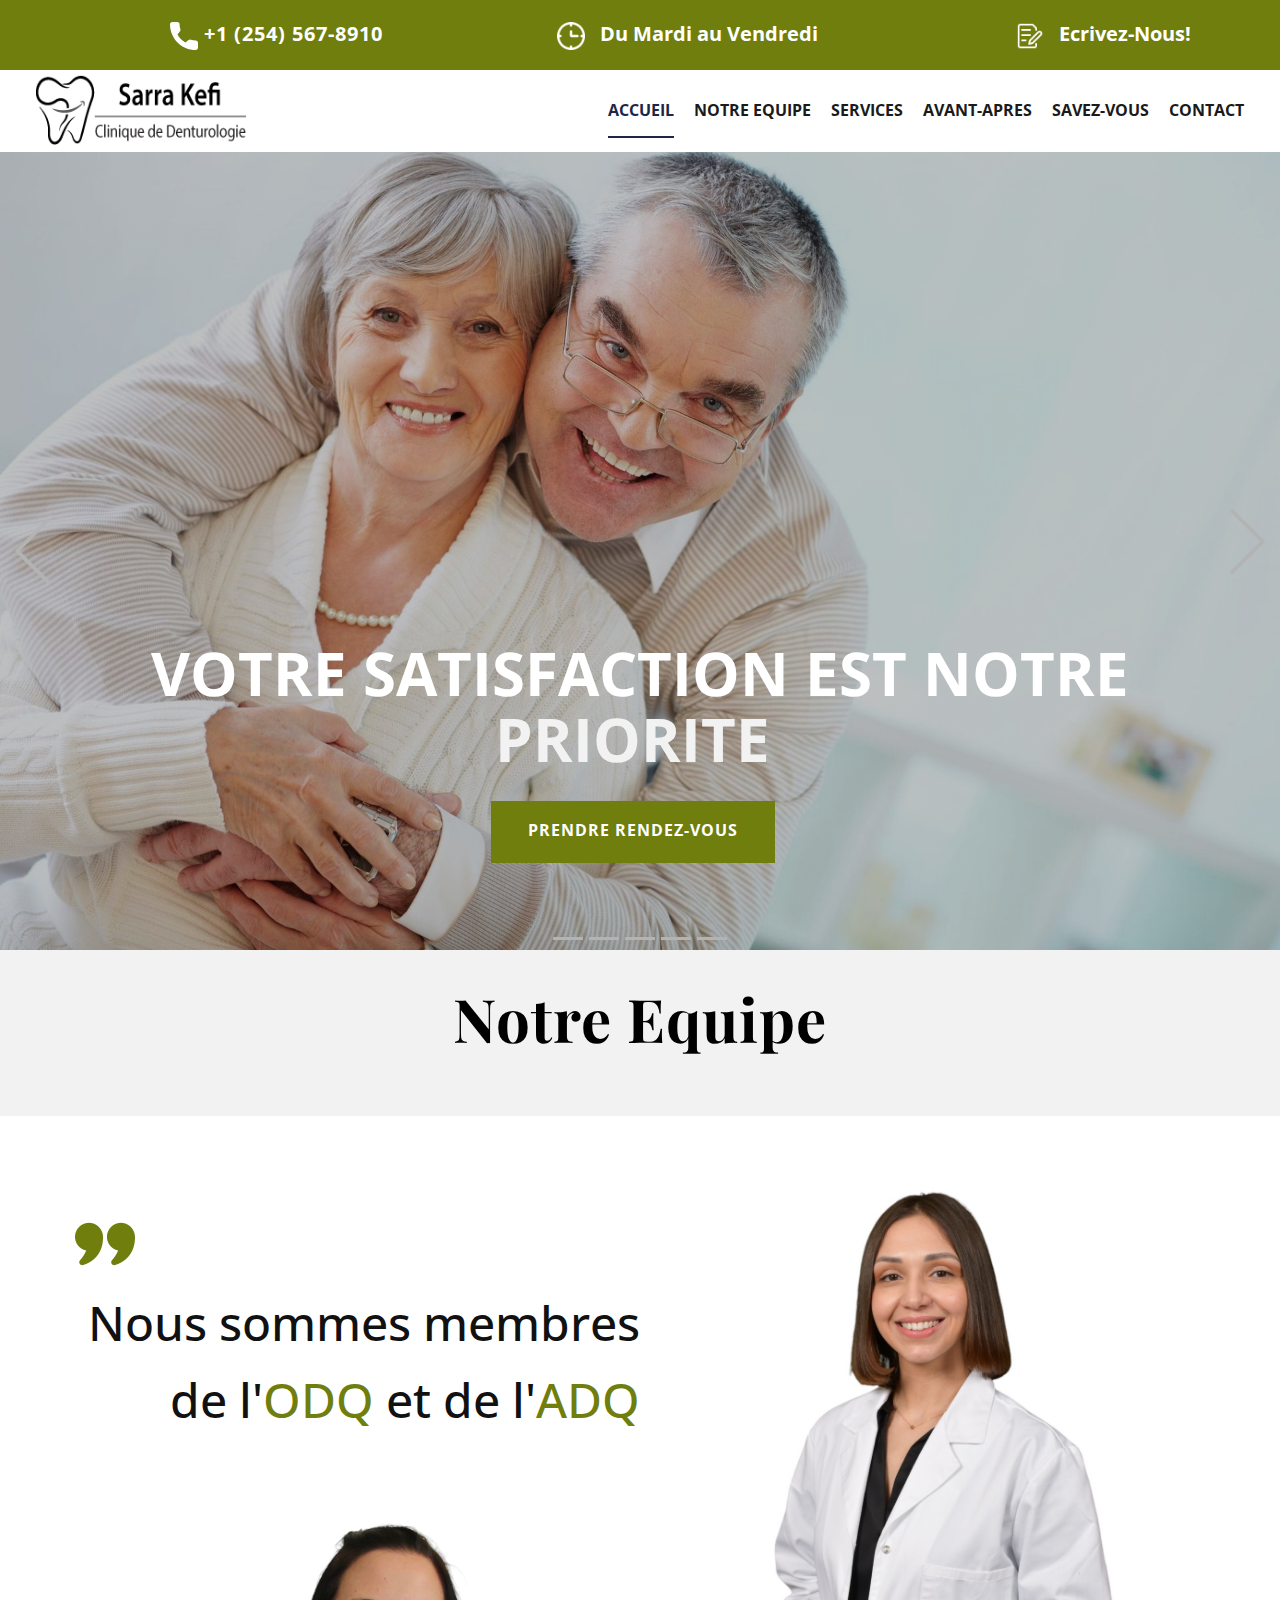
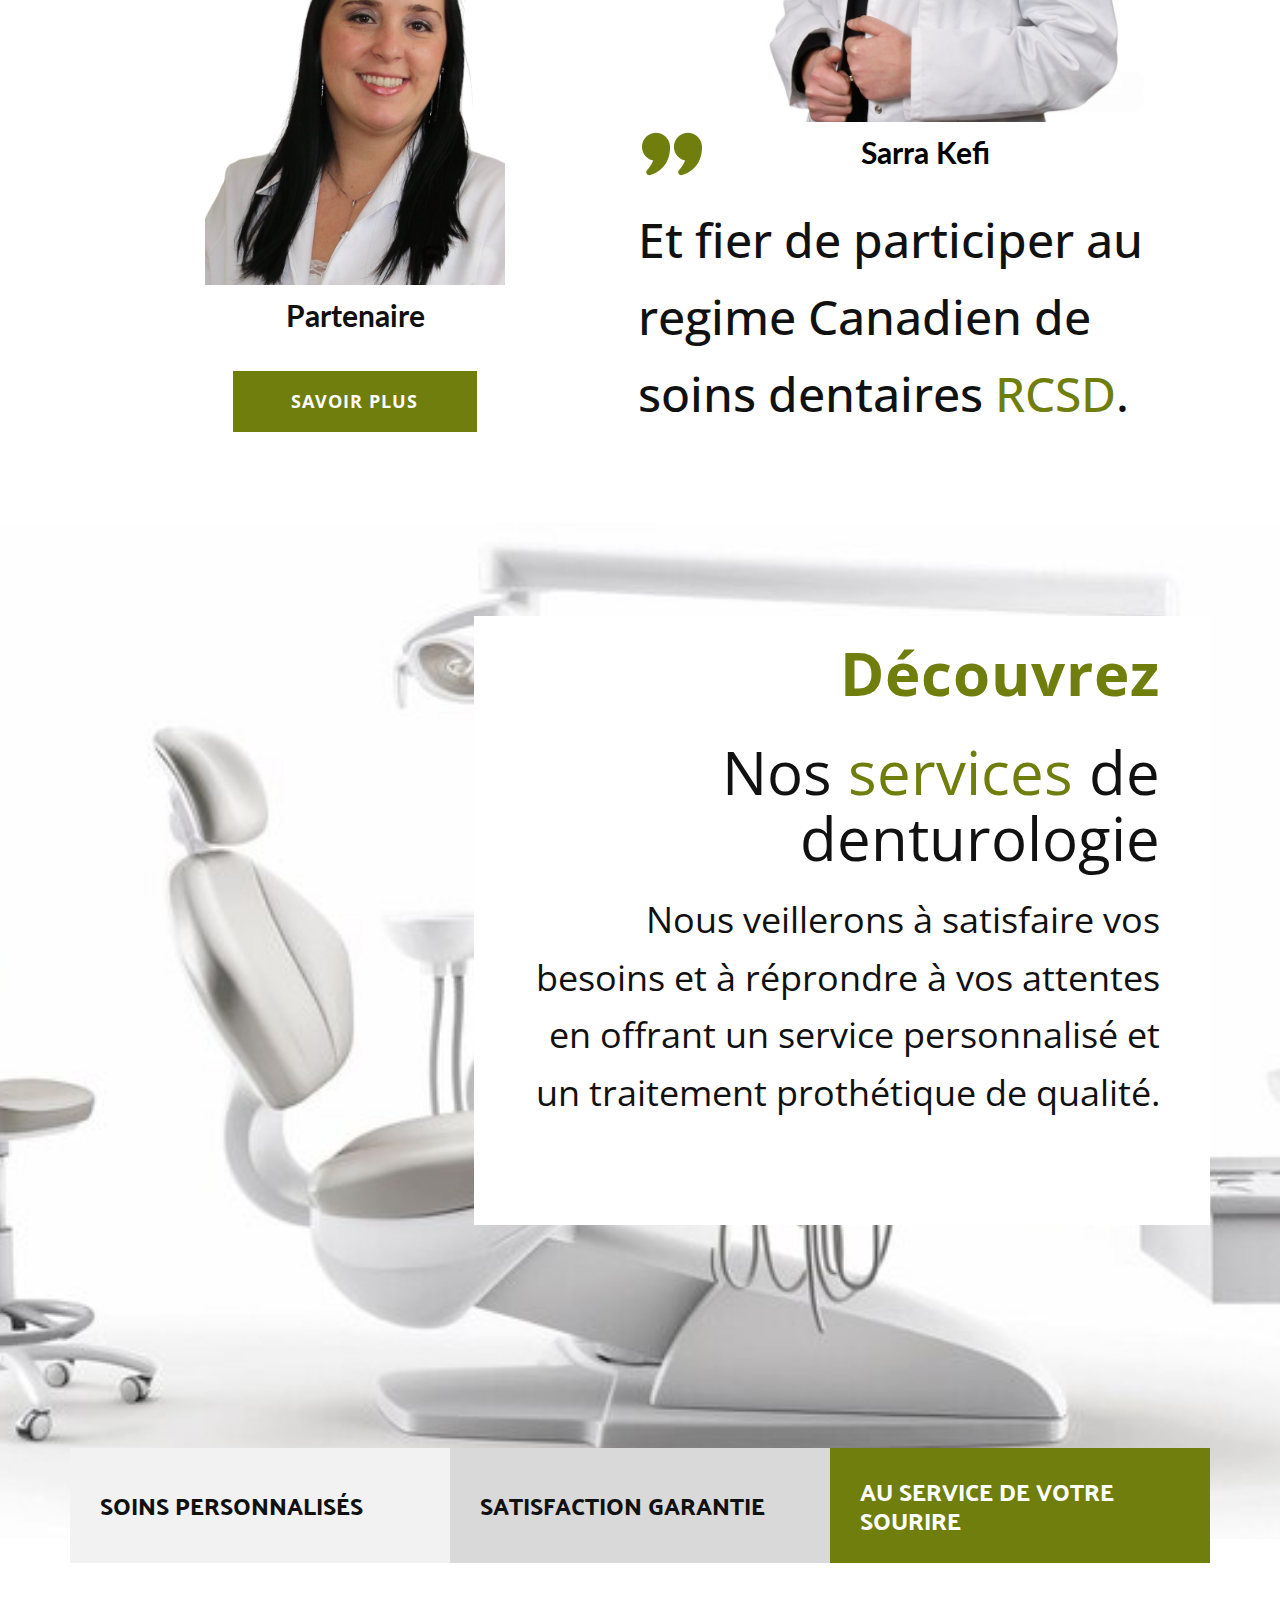
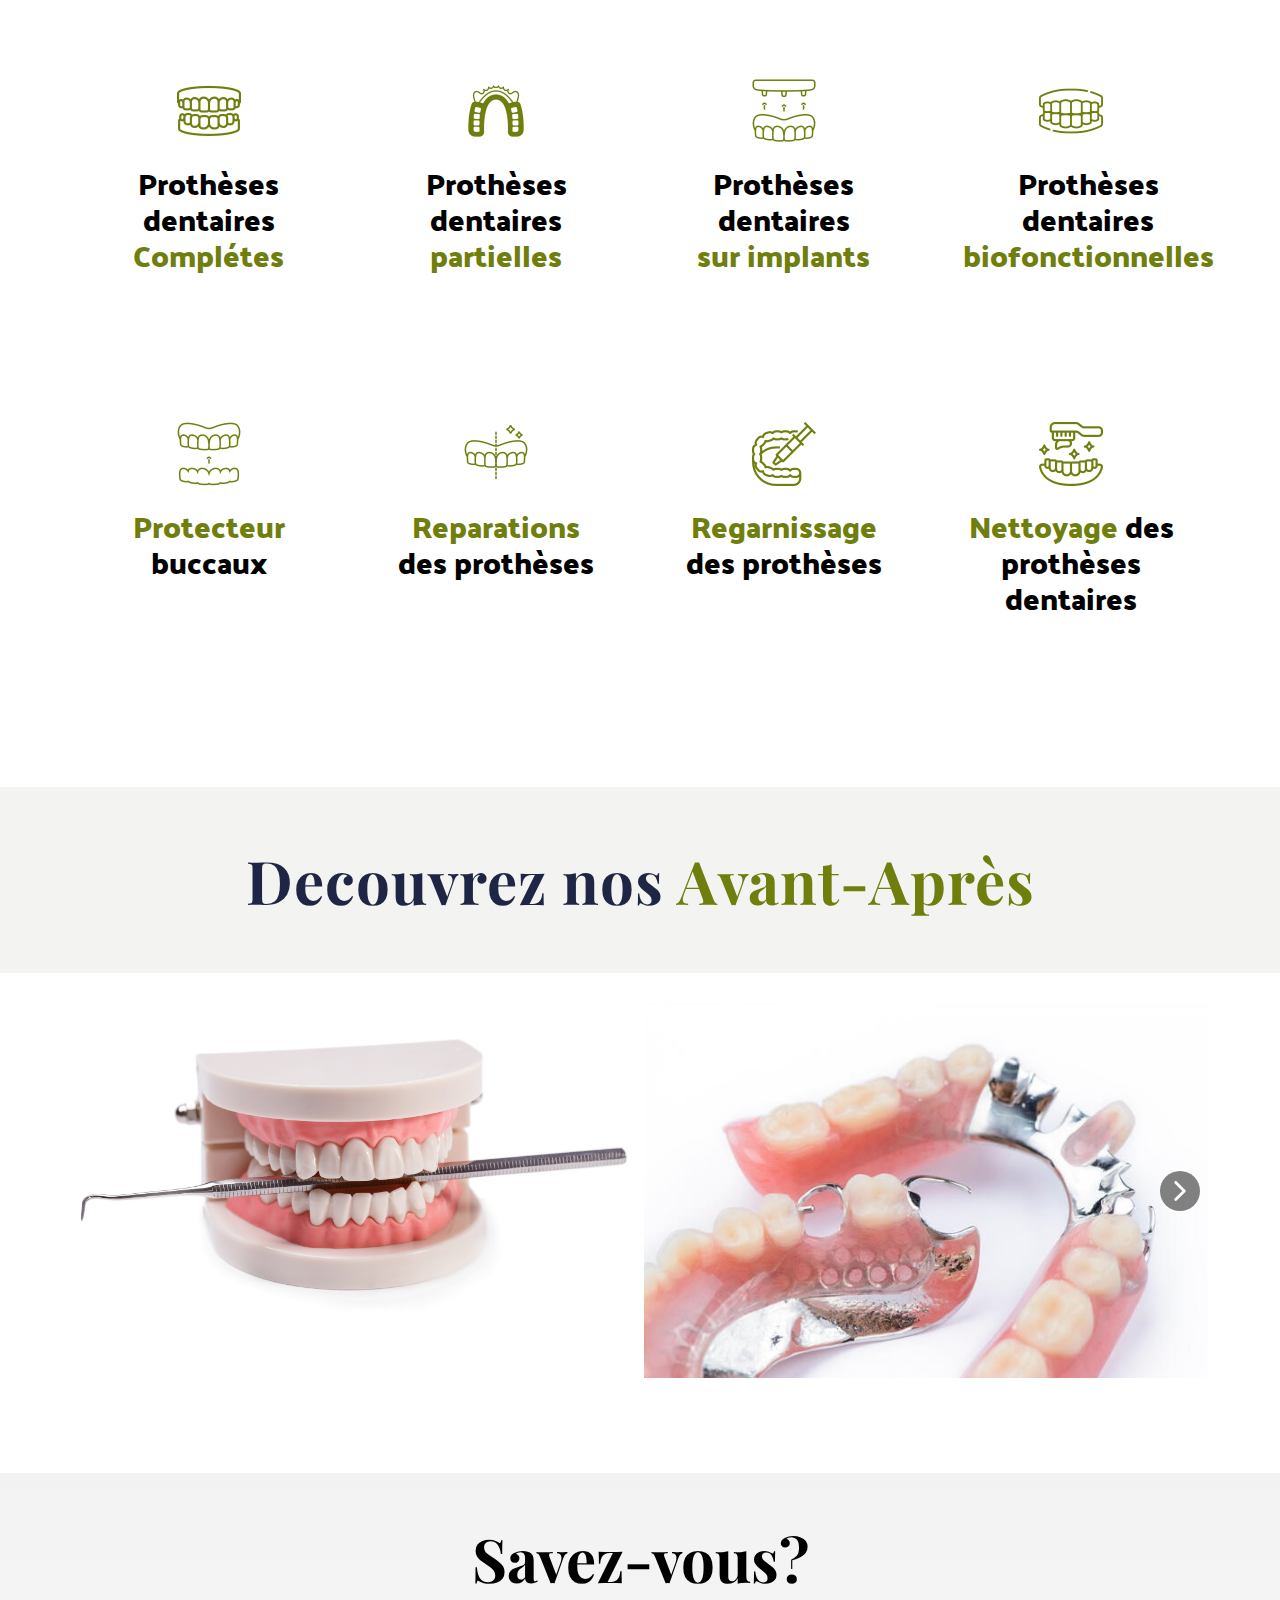
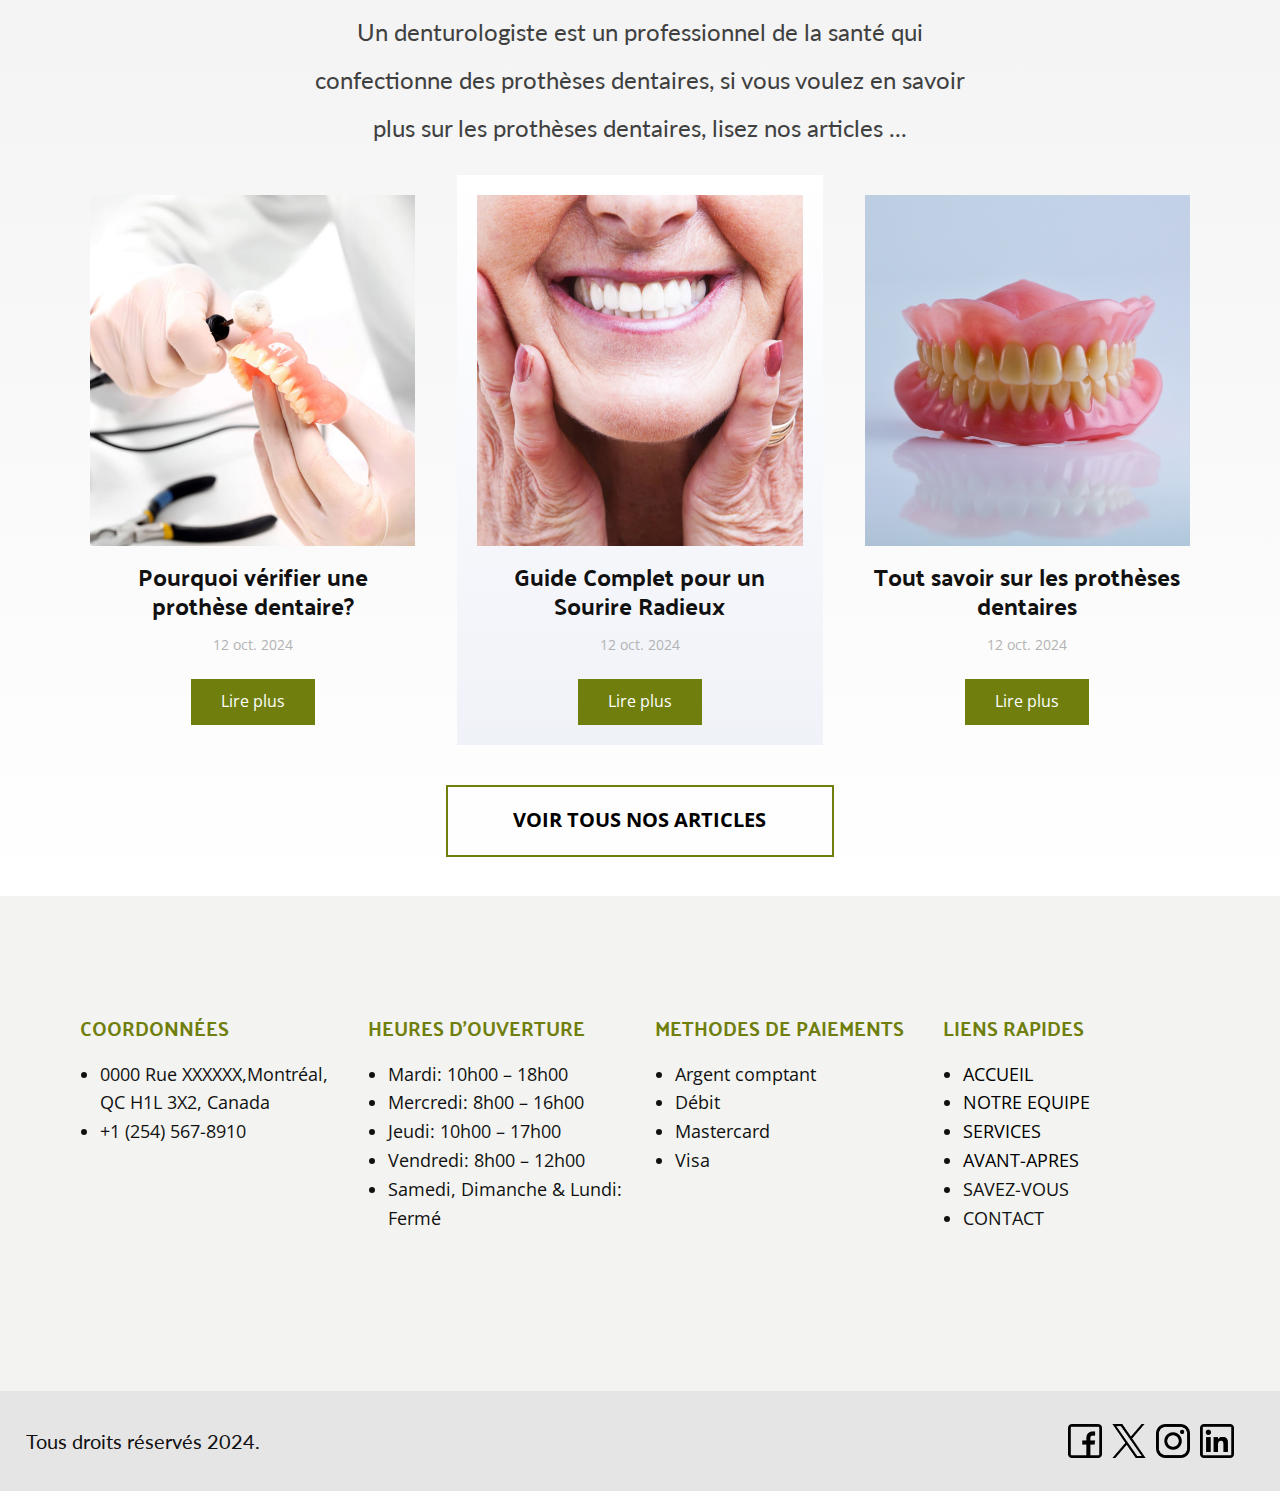
==== index.html @ 857c4f1f "Update index.html" ====
<!DOCTYPE html>
<html style="font-size: 16px;" lang="fr"><head>
    <meta name="viewport" content="width=device-width, initial-scale=1.0">
    <meta charset="utf-8">
    <meta name="keywords" content="​votre satisfaction est notre priorite, ​votre satisfaction est notre priorite, ​votre satisfaction est notre priorite, ​NOTRE EQUIPE">
    <meta name="description" content="">
    <title>ACCUEIL</title>
    <link rel="stylesheet" href="style.css" media="screen">
<link rel="stylesheet" href="ACCUEIL.css" media="screen">
    <script class="u-script" type="text/javascript" src="jquery.js" defer=""></script>
    <script class="u-script" type="text/javascript" src="script.js" defer=""></script>
   
    <link id="u-theme-google-font" rel="stylesheet" href="https://fonts.googleapis.com/css?family=Open+Sans:300,300i,400,400i,500,500i,600,600i,700,700i,800,800i|Palanquin+Dark:400,500,600,700">
    <link id="u-page-google-font" rel="stylesheet" href="https://fonts.googleapis.com/css?family=Playfair+Display:400,400i,500,500i,600,600i,700,700i,800,800i,900,900i|Lato:100,100i,300,300i,400,400i,700,700i,900,900i">
    
    
    
    
    
    
    
    
    
    
    
    
    <script type="application/ld+json">{
		"@context": "http://schema.org",
		"@type": "Organization",
		"name": "",
		"logo": "images/logo2_30092024.png",
		"sameAs": []
}</script>
    <meta name="theme-color" content="#1f2645">
    <meta property="og:title" content="ACCUEIL">
    <meta property="og:type" content="website">
  <meta data-intl-tel-input-cdn-path="intlTelInput/"></head>
  <body data-home-page="ACCUEIL.html" data-home-page-title="ACCUEIL" class="u-body u-xl-mode" data-lang="fr"><header class=" u-border-no-bottom u-border-no-left u-border-no-right u-border-no-top u-clearfix u-header u-section-row-container" id="sec-abaa" style="background-image: none"><div class="u-section-rows">
        <div class="u-custom-color-1 u-section-row u-sticky u-sticky-a2c8 u-valign-middle-xl u-section-row-1" id="sec-9a1a">
          
          
          
          
          
          <div class="u-clearfix u-sheet u-valign-middle-sm u-sheet-1">
            <div class="u-align-center u-clearfix u-expanded-width-lg u-expanded-width-sm u-gutter-0 u-layout-wrap u-layout-wrap-1">
              <div class="u-layout">
                <div class="u-layout-row">
                  <div class="u-container-style u-layout-cell u-size-20 u-layout-cell-1">
                    <div class="u-container-layout u-container-layout-1">
                      <a href="tel:+1 (234) 567-8910" class="u-active-none u-align-center u-btn u-button-style u-hover-none u-none u-text-hover-black u-btn-1"><span class="u-icon u-text-white u-icon-1"><svg class="u-svg-content" viewBox="0 0 405.333 405.333" x="0px" y="0px" style="width: 1em; height: 1em;"><path d="M373.333,266.88c-25.003,0-49.493-3.904-72.704-11.563c-11.328-3.904-24.192-0.896-31.637,6.699l-46.016,34.752    c-52.8-28.181-86.592-61.952-114.389-114.368l33.813-44.928c8.512-8.512,11.563-20.971,7.915-32.64    C142.592,81.472,138.667,56.96,138.667,32c0-17.643-14.357-32-32-32H32C14.357,0,0,14.357,0,32    c0,205.845,167.488,373.333,373.333,373.333c17.643,0,32-14.357,32-32V298.88C405.333,281.237,390.976,266.88,373.333,266.88z"></path></svg></span>&nbsp;+1 (254) 567-8910
                      </a>
                    </div>
                  </div>
                  <div class="u-container-style u-layout-cell u-size-20 u-layout-cell-2">
                    <div class="u-container-layout u-container-layout-2">
                      <a href="" class="u-active-none u-align-center-lg u-align-center-sm u-align-center-xl u-align-center-xs u-align-right-md u-btn u-button-style u-hover-none u-none u-text-hover-black u-text-white u-btn-2"><span class="u-file-icon u-icon u-text-white u-icon-2"><img src="images/1570440-a12996b7.png" alt=""></span> &nbsp; ​Du Mardi au Vendredi&nbsp;
                      </a>
                    </div>
                  </div>
                  <div class="u-container-align-center u-container-style u-layout-cell u-size-20 u-layout-cell-3">
                    <div class="u-container-layout u-valign-middle-lg u-container-layout-3">
                      <a href="" class="u-active-none u-align-center u-btn u-button-style u-hover-none u-none u-text-hover-black u-text-white u-btn-3"><span class="u-file-icon u-icon u-text-white u-icon-3"><img src="images/4223752-ccfdb0de.png" alt=""></span> &nbsp; Ecrivez-Nous!
                      </a>
                    </div>
                  </div>
                </div>
              </div>
            </div>
          </div>
        </div>
        <div class="u-clearfix u-section-row" data-animation-name="" data-animation-duration="0" data-animation-delay="0" data-animation-direction="" id="sec-a9fc">
          <div class="u-clearfix u-sheet u-sheet-2">
            <nav class="u-align-right u-menu u-menu-one-level u-offcanvas u-menu-1" data-responsive-from="MD" data-position="MENU">
              <div class="menu-collapse" style="font-size: 1rem; letter-spacing: 0px; font-weight: 700; text-transform: uppercase;">
                <a class="u-button-style u-custom-active-border-color u-custom-active-color u-custom-border u-custom-border-color u-custom-borders u-custom-hover-border-color u-custom-hover-color u-custom-left-right-menu-spacing u-custom-padding-bottom u-custom-text-active-color u-custom-text-color u-custom-text-hover-color u-custom-top-bottom-menu-spacing u-nav-link u-text-active-palette-1-base u-text-hover-palette-2-base" href="#">
                  <svg class="u-svg-link" viewBox="0 0 24 24"><use xmlns:xlink="http://www.w3.org/1999/xlink" xlink:href="#menu-hamburger"></use></svg>
                  <svg class="u-svg-content" version="1.1" id="menu-hamburger" viewBox="0 0 16 16" x="0px" y="0px" xmlns:xlink="http://www.w3.org/1999/xlink" xmlns="http://www.w3.org/2000/svg"><g><rect y="1" width="16" height="2"></rect><rect y="7" width="16" height="2"></rect><rect y="13" width="16" height="2"></rect>
</g></svg>
                </a>
              </div>
              <div class="u-custom-menu u-nav-container" wfd-invisible="true">
                <ul class="u-nav u-spacing-20 u-unstyled u-nav-1"><li class="u-nav-item"><a class="u-border-2 u-border-active-palette-1-base u-border-hover-custom-color-1 u-border-no-left u-border-no-right u-border-no-top u-button-style u-nav-link u-text-active-palette-1-base u-text-grey-90 u-text-hover-custom-color-1" href="#" style="padding: 18px 0px;">ACCUEIL</a>
</li><li class="u-nav-item"><a class="u-border-2 u-border-active-palette-1-base u-border-hover-custom-color-1 u-border-no-left u-border-no-right u-border-no-top u-button-style u-nav-link u-text-active-palette-1-base u-text-grey-90 u-text-hover-custom-color-1" href="ACCUEIL.html#sec-c3a1" target="_blank" style="padding: 18px 0px;">NOTRE EQUIPE</a>
</li><li class="u-nav-item"><a class="u-border-2 u-border-active-palette-1-base u-border-hover-custom-color-1 u-border-no-left u-border-no-right u-border-no-top u-button-style u-nav-link u-text-active-palette-1-base u-text-grey-90 u-text-hover-custom-color-1" href="ACCUEIL.html#sec-8d5f" target="_blank" style="padding: 18px 0px;">SERVICES</a>
</li><li class="u-nav-item"><a class="u-border-2 u-border-active-palette-1-base u-border-hover-custom-color-1 u-border-no-left u-border-no-right u-border-no-top u-button-style u-nav-link u-text-active-palette-1-base u-text-grey-90 u-text-hover-custom-color-1" href="ACCUEIL.html#sec-9529" target="_blank" style="padding: 18px 0px;">AVANT-APRES</a>
</li><li class="u-nav-item"><a class="u-border-2 u-border-active-palette-1-base u-border-hover-custom-color-1 u-border-no-left u-border-no-right u-border-no-top u-button-style u-nav-link u-text-active-palette-1-base u-text-grey-90 u-text-hover-custom-color-1" href="ACCUEIL.html#sec-0b8e" target="_blank" style="padding: 18px 0px;">SAVEZ-VOUS</a>
</li><li class="u-nav-item"><a class="u-border-2 u-border-active-palette-1-base u-border-hover-custom-color-1 u-border-no-left u-border-no-right u-border-no-top u-button-style u-nav-link u-text-active-palette-1-base u-text-grey-90 u-text-hover-custom-color-1" href="CONTACT.html" style="padding: 18px 0px;">CONTACT</a>
</li></ul>
              </div>
              <div class="u-custom-menu u-nav-container-collapse">
                <div class="u-container-style u-expanded-width-xs u-grey-90 u-inner-container-layout u-opacity u-opacity-95 u-sidenav u-sidenav-1" data-offcanvas-width="440.3543">
                  <div class="u-inner-container-layout u-sidenav-overflow">
                    <div class="u-menu-close u-menu-close-1"></div>
                    <ul class="u-align-center u-nav u-popupmenu-items u-spacing-0 u-unstyled u-nav-2"><li class="u-nav-item"><a class="u-button-style u-nav-link" href="#">ACCUEIL</a>
</li><li class="u-nav-item"><a class="u-button-style u-nav-link" href="ACCUEIL.html#sec-c3a1" target="_blank">NOTRE EQUIPE</a>
</li><li class="u-nav-item"><a class="u-button-style u-nav-link" href="ACCUEIL.html#sec-8d5f" target="_blank">SERVICES</a>
</li><li class="u-nav-item"><a class="u-button-style u-nav-link" href="ACCUEIL.html#sec-9529" target="_blank">AVANT-APRES</a>
</li><li class="u-nav-item"><a class="u-button-style u-nav-link" href="ACCUEIL.html#sec-0b8e" target="_blank">SAVEZ-VOUS</a>
</li><li class="u-nav-item"><a class="u-button-style u-nav-link" href="CONTACT.html">CONTACT</a>
</li></ul>
                  </div>
                </div>
                <div class="u-black u-menu-overlay u-opacity u-opacity-70" wfd-invisible="true"></div>
              </div>
            </nav>
            <a href="" class="u-image u-logo u-image-1" data-image-width="230" data-image-height="90" rel="nofollow">
              <img src="images/logo2_30092024.png" class="u-logo-image u-logo-image-1">
            </a>
          </div>
          
          
          
          
          
        </div>
      </div></header>
    <section class="u-carousel u-slide u-block-c4a1-1" id="carousel-c4cc" data-interval="5000" data-u-ride="carousel">
      <ol class="u-absolute-hcenter u-carousel-indicators u-block-c4a1-2">
        <li data-u-target="#carousel-c4cc" class="u-active u-grey-30" data-u-slide-to="0"></li>
        <li data-u-target="#carousel-c4cc" class="u-grey-30" data-u-slide-to="1"></li>
        <li data-u-target="#carousel-c4cc" class="u-grey-30" data-u-slide-to="2"></li>
        <li data-u-target="#carousel-c4cc" class="u-grey-30" data-u-slide-to="3"></li>
        <li data-u-target="#carousel-c4cc" class="u-grey-30" data-u-slide-to="4"></li>
      </ol>
      <div class="u-carousel-inner" role="listbox">
        <div class="u-active u-align-center u-carousel-item u-clearfix u-image u-shading u-section-1-1" src="" data-image-width="2880" data-image-height="1920">
          <div class="u-clearfix u-sheet u-sheet-1">
            <h1 class="u-align-center u-custom-font u-text u-text-font u-text-grey-5 u-title u-text-1">
              <span class="u-text-white"> VOTRE SATISFACTION EST NOTRE </span>PRIOR​​ITE&nbsp;
            </h1>
            <a href="#" class="u-align-center u-border-none u-border-radius-50 u-btn u-button-style u-custom-color-1 u-hover-custom-color-2 u-btn-1">PRENDRE RENDEZ-VOUS</a>
          </div>
        </div>
        <div class="u-align-center u-carousel-item u-clearfix u-image u-shading u-section-1-2" src="" data-image-width="1920" data-image-height="1280">
          <div class="u-clearfix u-sheet u-sheet-1">
            <h1 class="u-align-center u-custom-font u-text u-text-font u-text-white u-title u-text-1"> VOTRE SATISFACTION EST NOTRE PRIORITE&nbsp;</h1>
            <a href="#" class="u-align-center u-border-none u-border-radius-50 u-btn u-button-style u-custom-color-1 u-hover-custom-color-2 u-btn-1">PRENDRE RENDEZ-VOUS</a>
          </div>
        </div>
        <div class="u-align-center u-carousel-item u-clearfix u-image u-shading u-section-1-3" src="" data-image-width="1920" data-image-height="1280">
          <div class="u-clearfix u-sheet u-sheet-1">
            <h1 class="u-align-center u-custom-font u-text u-text-font u-text-white u-title u-text-1"> VOTRE SATISFACTION EST NOTRE PRIORITE&nbsp;</h1>
            <a href="#" class="u-align-center u-border-none u-border-radius-50 u-btn u-button-style u-custom-color-1 u-hover-custom-color-2 u-btn-1">PRENDRE RENDEZ-VOUS</a>
          </div>
        </div>
        <div class="u-align-center u-carousel-item u-clearfix u-image u-shading u-section-1-4" src="" data-image-width="1920" data-image-height="1281">
          <div class="u-clearfix u-sheet u-sheet-1">
            <h1 class="u-align-center u-custom-font u-text u-text-font u-text-white u-title u-text-1"> VOTRE SATISFACTION EST NOTRE PRIORITE&nbsp;</h1>
            <a href="#" class="u-align-center u-border-none u-border-radius-50 u-btn u-button-style u-custom-color-1 u-hover-custom-color-2 u-btn-1">PRENDRE RENDEZ-VOUS</a>
          </div>
        </div>
        <div class="u-align-center u-carousel-item u-clearfix u-image u-shading u-section-1-5" src="" data-image-width="2880" data-image-height="1920">
          <div class="u-clearfix u-sheet u-sheet-1">
            <h1 class="u-align-center u-custom-font u-text u-text-font u-text-grey-5 u-title u-text-1">
              <span class="u-text-white"> VOTRE SATISFACTION EST NOTRE </span>PRIOR​​ITE&nbsp;
            </h1>
            <a href="#" class="u-align-center u-border-none u-border-radius-50 u-btn u-button-style u-custom-color-1 u-hover-custom-color-2 u-btn-1">PRENDRE RENDEZ-VOUS</a>
          </div>
        </div>
      </div>
      <a class="u-absolute-vcenter u-carousel-control u-carousel-control-prev u-text-grey-30 u-block-c4a1-3" href="#carousel-c4cc" role="button" data-u-slide="prev">
        <span aria-hidden="true">
          <svg class="u-svg-link" viewBox="0 0 477.175 477.175"><path d="M145.188,238.575l215.5-215.5c5.3-5.3,5.3-13.8,0-19.1s-13.8-5.3-19.1,0l-225.1,225.1c-5.3,5.3-5.3,13.8,0,19.1l225.1,225
                    c2.6,2.6,6.1,4,9.5,4s6.9-1.3,9.5-4c5.3-5.3,5.3-13.8,0-19.1L145.188,238.575z"></path></svg>
        </span>
        <span class="sr-only">Previous</span>
      </a>
      <a class="u-carousel-control u-carousel-control-next u-text-grey-30 u-block-c4a1-4" href="#carousel-c4cc" role="button" data-u-slide="next">
        <span aria-hidden="true">
          <svg class="u-svg-link" viewBox="0 0 477.175 477.175"><path d="M360.731,229.075l-225.1-225.1c-5.3-5.3-13.8-5.3-19.1,0s-5.3,13.8,0,19.1l215.5,215.5l-215.5,215.5
                    c-5.3,5.3-5.3,13.8,0,19.1c2.6,2.6,6.1,4,9.5,4c3.4,0,6.9-1.3,9.5-4l225.1-225.1C365.931,242.875,365.931,234.275,360.731,229.075z"></path></svg>
        </span>
        <span class="sr-only">Suivant</span>
      </a>
    </section>
    <section class="u-align-center u-clearfix u-grey-5 u-section-2" id="sec-c3a1">
      <div class="u-clearfix u-sheet u-sheet-1">
        <h1 class="u-align-center u-custom-font u-font-playfair-display u-text u-text-black u-text-default u-text-1"> Notre&nbsp;Equipe</h1>
      </div>
    </section>
    <section class="u-clearfix u-container-align-center u-section-3" id="carousel_c43b">
      <div class="u-clearfix u-sheet u-sheet-1">
        <div class="custom-expanded data-layout-selected u-clearfix u-expanded-width u-layout-wrap u-layout-wrap-1">
          <div class="u-layout" style="">
            <div class="u-layout-row" style="">
              <div class="u-container-style u-layout-cell u-size-30 u-layout-cell-1">
                <div class="u-container-layout u-container-layout-1"><span class="u-align-center u-file-icon u-icon u-icon-1"><img src="images/94ece552-20.png" alt=""></span>
                  <h3 class="u-align-right u-custom-font u-text u-text-default u-text-font u-text-1">Nous sommes membres de l'<span class="u-text-custom-color-1">ODQ</span>&nbsp;et de l'<span class="u-text-custom-color-1">ADQ</span>
                  </h3>
                  <img class="u-align-center u-image u-image-default u-image-1" src="images/Photoroom-20240914_191139-transformed.png" alt="" data-image-width="845" data-image-height="929">
                  <p class="u-align-center u-text u-text-2">Partenaire</p>
                  <a href="" class="u-align-center u-border-none u-btn u-button-style u-custom-color-1 u-hover-custom-color-2 u-text-active-white u-btn-1">SAVOIR PLUS</a>
                </div>
              </div>
              <div class="u-container-style u-layout-cell u-size-30 u-layout-cell-2" data-animation-out="0">
                <div class="u-container-layout u-container-layout-2">
                  <img class="custom-expanded u-align-center u-image u-image-default u-image-2" src="images/DeWatermark.ai_1727260550018.png" alt="" data-image-width="1024" data-image-height="1280">
                  <p class="u-align-center u-text u-text-black u-text-3">Sarra Kefi</p><span class="u-file-icon u-icon u-icon-2"><img src="images/94ece552.png" alt=""></span>
                  <h3 class="u-align-left-lg u-align-left-md u-align-left-xl u-align-right-sm u-align-right-xs u-custom-font u-text u-text-default u-text-font u-text-4"> Et&nbsp;fier de participer au regime Canadien de soins dentaires&nbsp;<span class="u-text-custom-color-1">RCSD</span>.
                  </h3>
                </div>
              </div>
            </div>
          </div>
        </div>
      </div>
    </section>
    <section class="u-clearfix u-image u-section-4" id="sec-8d5f" data-image-width="740" data-image-height="415">
      <div class="u-clearfix u-sheet u-sheet-1">
        <div class="u-align-center u-container-style u-expanded-width-xs u-group u-shape-rectangle u-white u-group-1" data-animation-out="0">
          <div class="u-container-layout u-valign-top-xl u-container-layout-1">
            <h1 class="u-align-right u-custom-font u-text u-text-custom-color-1 u-text-font u-text-1"> Découvrez<br>
            </h1>
            <h2 class="u-align-right u-custom-font u-text u-text-font u-text-2"> Nos&nbsp;<span class="u-text-custom-color-1">services&nbsp;</span>de<br>denturologie
            </h2>
            <p class="u-align-right u-large-text u-text u-text-variant u-text-3"> Nous veillerons à satisfaire vos besoins et&nbsp;à réprondre&nbsp;à vos attentes en offrant un service personnalisé et un traitement prothétique de qualité.</p>
          </div>
        </div>
      </div>
    </section>
    <section class="u-clearfix u-section-5" id="sec-0a37">
      <div class="u-clearfix u-sheet u-sheet-1">
        <div class="u-expanded-width-lg u-expanded-width-xl u-expanded-width-xs u-list u-list-1">
          <div class="u-repeater u-repeater-1">
            <div class="u-align-left u-container-style u-custom-item u-grey-5 u-list-item u-repeater-item u-list-item-1">
              <div class="u-container-layout u-similar-container u-valign-middle-xl u-valign-top-lg u-valign-top-md u-valign-top-sm u-valign-top-xs u-container-layout-1">
                <h4 class="u-align-center-xs u-text u-text-default u-text-1"> soins personnalisés</h4>
              </div>
            </div>
            <div class="u-align-left u-container-style u-custom-item u-grey-15 u-list-item u-repeater-item u-list-item-2">
              <div class="u-container-layout u-similar-container u-valign-middle-xl u-valign-top-lg u-valign-top-md u-valign-top-sm u-valign-top-xs u-container-layout-2">
                <h4 class="u-align-center-xs u-text u-text-default u-text-2"> Satisfaction GarantiE</h4>
              </div>
            </div>
            <div class="u-align-left u-container-style u-custom-color-1 u-custom-item u-list-item u-repeater-item u-list-item-3">
              <div class="u-container-layout u-similar-container u-valign-middle-xl u-valign-top-lg u-valign-top-md u-valign-top-sm u-valign-top-xs u-container-layout-3">
                <h4 class="u-align-center-xs u-text u-text-default u-text-3"> au service de votre sourire</h4>
              </div>
            </div>
          </div>
        </div>
      </div>
    </section>
    <section class="u-clearfix u-section-6" id="sec-1ae2">
      <div class="u-clearfix u-sheet u-sheet-1">
        <div class="u-align-center-sm u-align-center-xs u-expanded-width-lg u-expanded-width-md u-expanded-width-xl u-list u-list-1">
          <div class="u-repeater u-repeater-1">
            <div class="u-align-center u-border-custom-color-1 u-container-align-center-sm u-container-align-center-xs u-container-style u-hover-feature u-list-item u-repeater-item u-shape-rectangle u-list-item-1" data-href="SERVICES.html">
              <div class="u-container-layout u-similar-container u-valign-middle-lg u-valign-middle-md u-valign-middle-sm u-valign-middle-xs u-container-layout-1"><span class="u-align-center-sm u-align-center-xs u-file-icon u-icon u-text-custom-color-1 u-icon-1"><img src="images/1471590.png" alt=""></span>
                <h3 class="u-align-center-sm u-align-center-xs u-text u-text-black u-text-default u-text-1">Prothèses dentaires<br>
                  <span class="u-text-custom-color-1">Complétes</span>
                </h3>
              </div>
            </div>
            <div class="u-align-center u-border-custom-color-1 u-container-align-center-sm u-container-align-center-xs u-container-style u-hover-feature u-list-item u-repeater-item u-shape-rectangle u-list-item-2" data-href="blog/blog.html">
              <div class="u-container-layout u-similar-container u-valign-middle-lg u-valign-middle-md u-valign-middle-sm u-valign-middle-xs u-container-layout-2"><span class="u-align-center-sm u-align-center-xs u-file-icon u-icon u-text-custom-color-1 u-icon-2"><img src="images/7261897-19.png" alt=""></span>
                <h3 class="u-align-center-sm u-align-center-xs u-text u-text-black u-text-default u-text-2"> Prothèses dentaires<br>
                  <span class="u-text-custom-color-1">partielles</span>
                </h3>
              </div>
            </div>
            <div class="u-align-center u-border-custom-color-1 u-container-align-center-sm u-container-align-center-xs u-container-style u-hover-feature u-list-item u-repeater-item u-shape-rectangle u-list-item-3" data-href="blog/blog.html">
              <div class="u-container-layout u-similar-container u-valign-middle-lg u-valign-middle-md u-valign-middle-sm u-valign-middle-xs u-container-layout-3"><span class="u-align-center-sm u-align-center-xs u-file-icon u-icon u-text-custom-color-1 u-icon-3"><img src="images/2441147.png" alt=""></span>
                <h3 class="u-align-center-sm u-align-center-xs u-text u-text-black u-text-default u-text-3"> Prothèses dentaires<br>
                  <span class="u-text-custom-color-1"> sur implants</span>
                </h3>
              </div>
            </div>
            <div class="u-align-center u-border-custom-color-1 u-container-align-center-sm u-container-align-center-xs u-container-style u-hover-feature u-list-item u-repeater-item u-shape-rectangle u-list-item-4" data-href="blog/blog.html">
              <div class="u-container-layout u-similar-container u-valign-middle-lg u-valign-middle-md u-valign-middle-sm u-valign-middle-xs u-container-layout-4"><span class="u-align-center-sm u-align-center-xs u-file-icon u-icon u-text-custom-color-1 u-icon-4"><img src="images/2400884.png" alt=""></span>
                <h3 class="u-align-center-sm u-align-center-xs u-text u-text-black u-text-default u-text-4"> Prothèses dentaires<br>
                  <span class="u-text-custom-color-1">biofonctionnelles</span>
                </h3>
              </div>
            </div>
            <div class="u-align-center u-border-custom-color-1 u-container-align-center-sm u-container-align-center-xs u-container-style u-hover-feature u-list-item u-repeater-item u-shape-rectangle u-list-item-5" data-href="blog/blog.html">
              <div class="u-container-layout u-similar-container u-valign-middle-lg u-valign-middle-md u-valign-middle-sm u-valign-middle-xs u-container-layout-5"><span class="u-align-center-sm u-align-center-xs u-file-icon u-icon u-text-custom-color-1 u-icon-5"><img src="images/2441139-25.png" alt=""></span>
                <h3 class="u-align-center-sm u-align-center-xs u-text u-text-black u-text-default u-text-5">
                  <span class="u-text-custom-color-1">Protecteur </span>buccaux
                </h3>
              </div>
            </div>
            <div class="u-align-center u-border-custom-color-1 u-container-align-center-sm u-container-align-center-xs u-container-style u-hover-feature u-list-item u-repeater-item u-shape-rectangle u-list-item-6" data-href="blog/blog.html">
              <div class="u-container-layout u-similar-container u-valign-middle-lg u-valign-middle-md u-valign-middle-sm u-valign-middle-xs u-container-layout-6"><span class="u-align-center-sm u-align-center-xs u-file-icon u-icon u-text-custom-color-1 u-icon-6"><img src="images/2441158.png" alt=""></span>
                <h3 class="u-align-center-sm u-align-center-xs u-text u-text-black u-text-default u-text-6">
                  <span class="u-text-custom-color-1">Reparations </span>des prothèses
                </h3>
              </div>
            </div>
            <div class="u-align-center u-border-custom-color-1 u-container-align-center-sm u-container-align-center-xs u-container-style u-hover-feature u-list-item u-repeater-item u-shape-rectangle u-list-item-7" data-href="blog/blog.html">
              <div class="u-container-layout u-similar-container u-valign-middle-lg u-valign-middle-md u-valign-middle-sm u-valign-middle-xs u-container-layout-7"><span class="u-align-center-sm u-align-center-xs u-file-icon u-icon u-text-custom-color-1 u-icon-7"><img src="images/993338-28.png" alt=""></span>
                <h3 class="u-align-center-sm u-align-center-xs u-text u-text-black u-text-default u-text-7">
                  <span class="u-text-custom-color-1">Regarnissage </span>des prothèses
                </h3>
              </div>
            </div>
            <div class="u-align-center u-border-custom-color-1 u-container-align-center-sm u-container-align-center-xs u-container-style u-hover-feature u-list-item u-repeater-item u-shape-rectangle u-list-item-8" data-href="blog/blog.html">
              <div class="u-container-layout u-similar-container u-valign-middle-lg u-valign-middle-md u-valign-middle-sm u-valign-middle-xs u-container-layout-8"><span class="u-align-center-sm u-align-center-xs u-file-icon u-icon u-text-custom-color-1 u-icon-8"><img src="images/10367829-30.png" alt=""></span>
                <h3 class="u-align-center-sm u-align-center-xs u-text u-text-black u-text-default u-text-8">
                  <span class="u-text-custom-color-1">Nettoyage </span>des prothèses dentaires
                </h3>
              </div>
            </div>
          </div>
        </div>
      </div>
      
      
      
      
      
      
      
      
    </section>
    <section class="u-align-center u-clearfix u-custom-color-3 u-section-7" id="sec-9529">
      <div class="u-clearfix u-sheet u-valign-middle-xl u-sheet-1">
        <h1 class="u-align-center-sm u-align-center-xs u-custom-font u-font-playfair-display u-text u-text-default u-text-1"> Decouvrez nos <span class="u-text-custom-color-1">Avant-Après</span>
        </h1>
      </div>
    </section>
    <section class="u-clearfix u-white u-section-8" id="sec-a7ec">
      <div class="u-clearfix u-sheet u-sheet-1">
        <div class="u-expanded-width u-gallery u-layout-horizontal u-lightbox u-no-transition u-show-text-on-hover u-width-fixed u-gallery-1">
          <div class="u-gallery-inner"><div class="u-effect-fade u-gallery-item u-gallery-item-1"><div class="u-back-slide" data-image-width="1920" data-image-height="1280"><img class="u-back-image u-back-image-1" src="images/white-teeth1.jpg">
</div><div class="u-over-slide u-shading u-over-slide-1"></div>
</div><div class="u-effect-fade u-gallery-item u-gallery-item-2"><div class="u-back-slide" data-image-width="628" data-image-height="423"><img class="u-back-image u-back-image-2" src="images/parf1j.jpg">
</div><div class="u-over-slide u-shading u-over-slide-2"></div>
</div><div class="u-effect-fade u-gallery-item u-gallery-item-3"><div class="u-back-slide" data-image-width="1920" data-image-height="1280"><img class="u-back-image u-back-image-3" src="images/quang-tri-nguyen-VxVO1zrY5F8-unsplash.jpg">
</div><div class="u-over-slide u-shading u-over-slide-3"></div>
</div><div class="u-effect-fade u-gallery-item u-gallery-item-4"><div class="u-back-slide" data-image-width="1920" data-image-height="1156"><img class="u-back-image u-back-image-4" src="images/diana-polekhina-4nUZl0FZM3U-unsplash.jpg">
</div><div class="u-over-slide u-shading u-over-slide-4"></div>
</div><div class="u-effect-fade u-gallery-item u-gallery-item-5"><div class="u-back-slide"><img class="u-back-image u-back-image-5" src="images/default-image-14.jpg">
</div><div class="u-over-slide u-shading u-over-slide-5"></div>
</div><div class="u-effect-fade u-gallery-item u-gallery-item-6"><div class="u-back-slide"><img class="u-back-image u-back-image-6" src="images/default-image-14.jpg">
</div><div class="u-over-slide u-shading u-over-slide-6"></div>
</div></div>
          <a class="u-absolute-vcenter u-gallery-nav u-gallery-nav-prev u-grey-70 u-icon-circle u-opacity u-opacity-70 u-spacing-10 u-text-white u-gallery-nav-1" href="#" role="button">
            <span aria-hidden="true">
              <svg viewBox="0 0 451.847 451.847"><path d="M97.141,225.92c0-8.095,3.091-16.192,9.259-22.366L300.689,9.27c12.359-12.359,32.397-12.359,44.751,0
c12.354,12.354,12.354,32.388,0,44.748L173.525,225.92l171.903,171.909c12.354,12.354,12.354,32.391,0,44.744
c-12.354,12.365-32.386,12.365-44.745,0l-194.29-194.281C100.226,242.115,97.141,234.018,97.141,225.92z"></path></svg>
            </span>
            <span class="sr-only">
              <svg viewBox="0 0 451.847 451.847"><path d="M97.141,225.92c0-8.095,3.091-16.192,9.259-22.366L300.689,9.27c12.359-12.359,32.397-12.359,44.751,0
c12.354,12.354,12.354,32.388,0,44.748L173.525,225.92l171.903,171.909c12.354,12.354,12.354,32.391,0,44.744
c-12.354,12.365-32.386,12.365-44.745,0l-194.29-194.281C100.226,242.115,97.141,234.018,97.141,225.92z"></path></svg>
            </span>
          </a>
          <a class="u-absolute-vcenter u-gallery-nav u-gallery-nav-next u-grey-70 u-icon-circle u-opacity u-opacity-70 u-spacing-10 u-text-white u-gallery-nav-2" href="#" role="button">
            <span aria-hidden="true">
              <svg viewBox="0 0 451.846 451.847"><path d="M345.441,248.292L151.154,442.573c-12.359,12.365-32.397,12.365-44.75,0c-12.354-12.354-12.354-32.391,0-44.744
L278.318,225.92L106.409,54.017c-12.354-12.359-12.354-32.394,0-44.748c12.354-12.359,32.391-12.359,44.75,0l194.287,194.284
c6.177,6.18,9.262,14.271,9.262,22.366C354.708,234.018,351.617,242.115,345.441,248.292z"></path></svg>
            </span>
            <span class="sr-only">
              <svg viewBox="0 0 451.846 451.847"><path d="M345.441,248.292L151.154,442.573c-12.359,12.365-32.397,12.365-44.75,0c-12.354-12.354-12.354-32.391,0-44.744
L278.318,225.92L106.409,54.017c-12.354-12.359-12.354-32.394,0-44.748c12.354-12.359,32.391-12.359,44.75,0l194.287,194.284
c6.177,6.18,9.262,14.271,9.262,22.366C354.708,234.018,351.617,242.115,345.441,248.292z"></path></svg>
            </span>
          </a>
        </div>
      </div>
    </section>
    <section class="u-align-center u-clearfix u-gradient u-section-9" id="sec-0b8e">
      <div class="u-clearfix u-sheet u-sheet-1">
        <h2 class="u-custom-font u-font-playfair-display u-text u-text-black u-text-default u-text-1">Savez-vous?</h2>
        <p class="u-align-center u-text u-text-grey-75 u-text-2"> Un denturologiste est un professionnel de la santé qui confectionne des prothèses dentaires,&nbsp;si vous voulez en savoir plus sur les ​prothèses dentaires, lisez nos articles ...</p><!--blog--><!--blog_options_json--><!--{"type":"Recent","source":"","tags":"","count":""}--><!--/blog_options_json-->
        <div class="u-blog u-expanded-width u-blog-1">
          <div class="u-repeater u-repeater-1"><!--blog_post-->
            <div class="u-align-center u-blog-post u-container-style u-repeater-item u-video-cover u-repeater-item-1">
              <div class="u-container-layout u-similar-container u-valign-top-sm u-valign-top-xs u-container-layout-1">
                <a class="u-post-header-link" href="blog/pourquoi-vérifier-une-prothèse-dentaire-1.html"><!--blog_post_image-->
                  <img alt="" class="u-blog-control u-expanded-width u-image u-image-default u-image-1" src="images/40930-img_service_01.jpg"><!--/blog_post_image-->
                </a>
                <h4 class="u-blog-control u-text u-text-3">​​Pourquoi vérifier une prothèse dentaire?</h4><!--blog_post_metadata-->
                <div class="u-blog-control u-metadata u-text-grey-30 u-metadata-1"><!--blog_post_metadata_date-->
                  <span class="u-meta-date u-meta-icon">12 oct. 2024</span><!--/blog_post_metadata_date-->
                </div><!--/blog_post_metadata--><!--blog_post_readmore-->
                <a href="blog/pourquoi-vérifier-une-prothèse-dentaire-1.html" class="u-blog-control u-border-none u-btn u-button-style u-custom-color-1 u-btn-2"><!--blog_post_readmore_content--><!--options_json--><!--{"content":"Lire plus","defaultValue":"Lire la suite"}--><!--/options_json-->Lire plus<!--/blog_post_readmore_content--></a><!--/blog_post_readmore-->
              </div>
            </div><div class="u-align-center u-blog-post u-container-style u-gradient u-repeater-item u-video-cover u-repeater-item-2">
              <div class="u-container-layout u-similar-container u-valign-top-sm u-valign-top-xs u-container-layout-2">
                <a class="u-post-header-link" href="blog/guide-complet-pour-un-sourire-radieux.html"><!--blog_post_image-->
                  <img alt="" class="u-blog-control u-expanded-width u-image u-image-default u-image-2" src="images/hdr_01.jpg" data-image-width="1920" data-image-height="1080"><!--/blog_post_image-->
                </a>
                <h4 class="u-blog-control u-text u-text-4">Guide Complet pour un Sourire R​adieux</h4><!--blog_post_metadata-->
                <div class="u-blog-control u-metadata u-text-grey-30 u-metadata-2"><!--blog_post_metadata_date-->
                  <span class="u-meta-date u-meta-icon">12 oct. 2024</span><!--/blog_post_metadata_date-->
                </div><!--/blog_post_metadata--><!--blog_post_readmore-->
                <a href="blog/guide-complet-pour-un-sourire-radieux.html" class="u-blog-control u-border-none u-btn u-button-style u-custom-color-1 u-btn-4"><!--blog_post_readmore_content--><!--options_json--><!--{"content":"Lire plus","defaultValue":"Lire la suite"}--><!--/options_json-->Lire plus<!--/blog_post_readmore_content--></a><!--/blog_post_readmore-->
              </div>
            </div><div class="u-align-center u-blog-post u-container-style u-repeater-item u-video-cover u-repeater-item-3">
              <div class="u-container-layout u-similar-container u-valign-top-sm u-valign-top-xs u-container-layout-3">
                <a class="u-post-header-link" href="blog/tout-savoir-sur-les-prothèses-dentaires.html"><!--blog_post_image-->
                  <img alt="" class="u-blog-control u-expanded-width u-image u-image-default u-image-3" src="images/full-set-acrylic-denture-isolated-white-background.jpg" data-image-width="4600" data-image-height="2488"><!--/blog_post_image-->
                </a>
                <h4 class="u-blog-control u-text u-text-5">​Tout savoir sur les prothèses dentaires</h4><!--blog_post_metadata-->
                <div class="u-blog-control u-metadata u-text-grey-30 u-metadata-3"><!--blog_post_metadata_date-->
                  <span class="u-meta-date u-meta-icon">12 oct. 2024</span><!--/blog_post_metadata_date-->
                </div><!--/blog_post_metadata--><!--blog_post_readmore-->
                <a href="blog/tout-savoir-sur-les-prothèses-dentaires.html" class="u-blog-control u-border-none u-btn u-button-style u-custom-color-1 u-btn-6"><!--blog_post_readmore_content--><!--options_json--><!--{"content":"Lire plus","defaultValue":"Lire la suite"}--><!--/options_json-->Lire plus<!--/blog_post_readmore_content--></a><!--/blog_post_readmore-->
              </div>
            </div><!--/blog_post--><!--blog_post-->
            <!--/blog_post--><!--blog_post-->
            <!--/blog_post-->
          </div>
        </div><!--/blog-->
        <a href="" class="u-align-center u-border-2 u-border-custom-color-1 u-btn u-button-style u-hover-custom-color-1 u-none u-text-black u-text-hover-white u-btn-7"> VOIR TOUS NOS ARTICLES</a>
      </div>
    </section>
    <section class="u-clearfix u-gradient u-section-10" id="sec-eef1">
      <div class="u-clearfix u-sheet u-valign-middle-lg u-valign-middle-md u-sheet-1">
        <div class="u-expanded-width u-list u-list-1">
          <div class="u-repeater u-repeater-1">
            <div class="u-container-align-left u-container-style u-list-item u-repeater-item u-list-item-1">
              <div class="u-container-layout u-similar-container u-valign-top-lg u-valign-top-md u-valign-top-xl u-container-layout-1">
                <h4 class="u-align-left u-text u-text-custom-color-1 u-text-default-lg u-text-default-xl u-text-1"> COORDONNÉES</h4>
                <ul class="u-align-left u-text u-text-default u-text-2">
                  <li> 0000 Rue XXXXXX,Montréal, QC H1L 3X2, Canada</li>
                  <li> +1 (254) 567-8910<br>
                  </li>
                </ul>
              </div>
            </div>
            <div class="u-container-align-left u-container-style u-list-item u-repeater-item u-list-item-2">
              <div class="u-container-layout u-similar-container u-valign-top-lg u-valign-top-md u-valign-top-xl u-container-layout-2">
                <h4 class="u-align-left u-text u-text-custom-color-1 u-text-default-lg u-text-default-xl u-text-3"> HEURES D'OUVERTURE</h4>
                <ul class="u-align-left u-text u-text-default u-text-4">                
                  <li>Mardi:  10h00 – 18h00 </li>
                  <li>Mercredi:  8h00 – 16h00 </li>
                  <li>Jeudi:  10h00 – 17h00 </li>
                  <li>Vendredi:  8h00 – 12h00 </li>
                  <li>Samedi,  Dimanche &amp; Lundi:  Fermé</li>
                </ul>
              </div>
            </div>
            <div class="u-container-align-left u-container-style u-list-item u-repeater-item u-list-item-3">
              <div class="u-container-layout u-similar-container u-valign-top-lg u-valign-top-md u-valign-top-xl u-container-layout-3">
                <h4 class="u-align-left u-text u-text-custom-color-1 u-text-default-lg u-text-default-xl u-text-5"> METHODES DE PAIEMENTS</h4>
                <ul class="u-align-left u-text u-text-default u-text-6">
                  <li>Argent comptant<br>
                  </li>
                  <li>Débit<br>
                  </li>
                  <li>Mastercard<br>
                  </li>
                  <li> Visa</li>
                </ul>
              </div>
            </div>
            <div class="u-container-align-left u-container-style u-list-item u-repeater-item u-list-item-4">
              <div class="u-container-layout u-similar-container u-valign-top-lg u-valign-top-md u-valign-top-xl u-container-layout-4">
                <h4 class="u-align-left u-text u-text-custom-color-1 u-text-default-lg u-text-default-xl u-text-7"> LIENS RAPIDES</h4>
                <ul class="u-align-left u-text u-text-default u-text-8">
                  <li>
                    <a href="" class="u-btn u-button-link u-button-style u-none u-text-black u-text-hover-custom-color-1 u-btn-1" rel="nofollow"> ACCUEIL</a>
                  </li>
                  <li>
                    <a href="" class="u-active-none u-border-none u-btn u-button-link u-button-style u-hover-none u-none u-text-black u-text-hover-custom-color-1 u-btn-2" href="ACCUEIL.html#sec-c3a1" target="_blank">NOTRE EQUIPE</a>
                  </li>
                  <li>
                    <a href="" class="u-active-none u-border-none u-btn u-button-link u-button-style u-hover-none u-none u-text-black u-text-hover-custom-color-1 u-btn-3" rel="nofollow">SERVICES</a>
                  </li>
                  <li>
                    <a href="" class="u-active-none u-border-none u-btn u-button-link u-button-style u-hover-none u-none u-text-black u-text-hover-custom-color-1 u-btn-4" rel="nofollow">AVANT-APRES</a>
                  </li>
                  <li>
                    <a href="" class="u-active-none u-border-none u-btn u-button-link u-button-style u-hover-none u-none u-text-body-color u-text-hover-custom-color-1 u-btn-5" rel="nofollow">SAVEZ-VOUS</a>
                  </li>
                  <li>
                    <a href="" class="u-active-none u-border-none u-btn u-button-link u-button-style u-hover-none u-none u-text-body-color u-text-hover-custom-color-1 u-btn-6" rel="nofollow">CONTACT</a>
                  </li>
                </ul>
              </div>
            </div>
          </div>
        </div>
      </div>
    </section>
    
    
    
    <footer class="u-clearfix u-container-align-center u-custom-color-3 u-footer u-valign-middle u-footer" id="sec-7bae"><div class="u-align-center u-clearfix u-expanded-width u-grey-10 u-gutter-10 u-layout-wrap u-layout-wrap-1">
        <div class="u-gutter-0 u-layout">
          <div class="u-layout-row">
            <div class="u-align-center-sm u-align-right-md u-container-style u-layout-cell u-shape-rectangle u-size-30 u-layout-cell-1">
              <div class="u-container-layout u-valign-middle-lg u-valign-middle-xl u-container-layout-1">
                <p class="u-align-center-sm u-align-center-xs u-text u-text-default u-text-1">Tous&nbsp;droits réservés&nbsp;2024.</p>
              </div>
            </div>
            <div class="u-align-center-sm u-align-center-xs u-align-left-md u-align-right-lg u-align-right-xl u-container-style u-layout-cell u-right-cell u-shape-rectangle u-size-30 u-layout-cell-2">
              <div class="u-container-layout u-valign-middle-lg u-valign-middle-md u-valign-middle-xl u-container-layout-2">
                <div class="u-align-center-sm u-align-center-xs u-align-right-lg u-align-right-md u-align-right-xl u-social-icons u-spacing-10 u-social-icons-1">
                  <a class="u-social-url" title="facebook" target="_blank" href=""><span class="u-file-icon u-icon u-social-facebook u-social-icon u-icon-1"><img src="images/747374.png" alt=""></span>
                  </a>
                  <a class="u-social-url" title="twitter" target="_blank" href=""><span class="u-file-icon u-icon u-social-icon u-social-twitter u-icon-2"><img src="images/11823292.png" alt=""></span>
                  </a>
                  <a class="u-social-url" title="instagram" target="_blank" href=""><span class="u-file-icon u-icon u-social-icon u-social-instagram u-icon-3"><img src="images/87390.png" alt=""></span>
                  </a>
                  <a class="u-social-url" title="linkedin" target="_blank" href=""><span class="u-file-icon u-icon u-social-icon u-social-linkedin u-icon-4"><img src="images/1384088.png" alt=""></span>
                  </a>
                </div>
              </div>
            </div>
          </div>
        </div>
      </div></footer>
    <span style="height: 64px; width: 64px; margin-left: 0px; margin-right: auto; margin-top: 0px; background-image: none; right: 20px; bottom: 80px; padding: 22px;" class="u-back-to-top u-custom-color-1 u-icon u-icon-rounded u-opacity u-opacity-85" data-href="#">
        <svg class="u-svg-link" preserveAspectRatio="xMidYMin slice" viewBox="0 0 551.13 551.13"><use xmlns:xlink="http://www.w3.org/1999/xlink" xlink:href="#svg-1d98"></use></svg>
        <svg class="u-svg-content" enable-background="new 0 0 551.13 551.13" viewBox="0 0 551.13 551.13" xmlns="http://www.w3.org/2000/svg" id="svg-1d98"><path d="m275.565 189.451 223.897 223.897h51.668l-275.565-275.565-275.565 275.565h51.668z"></path></svg>
    </span>
  
</body></html>
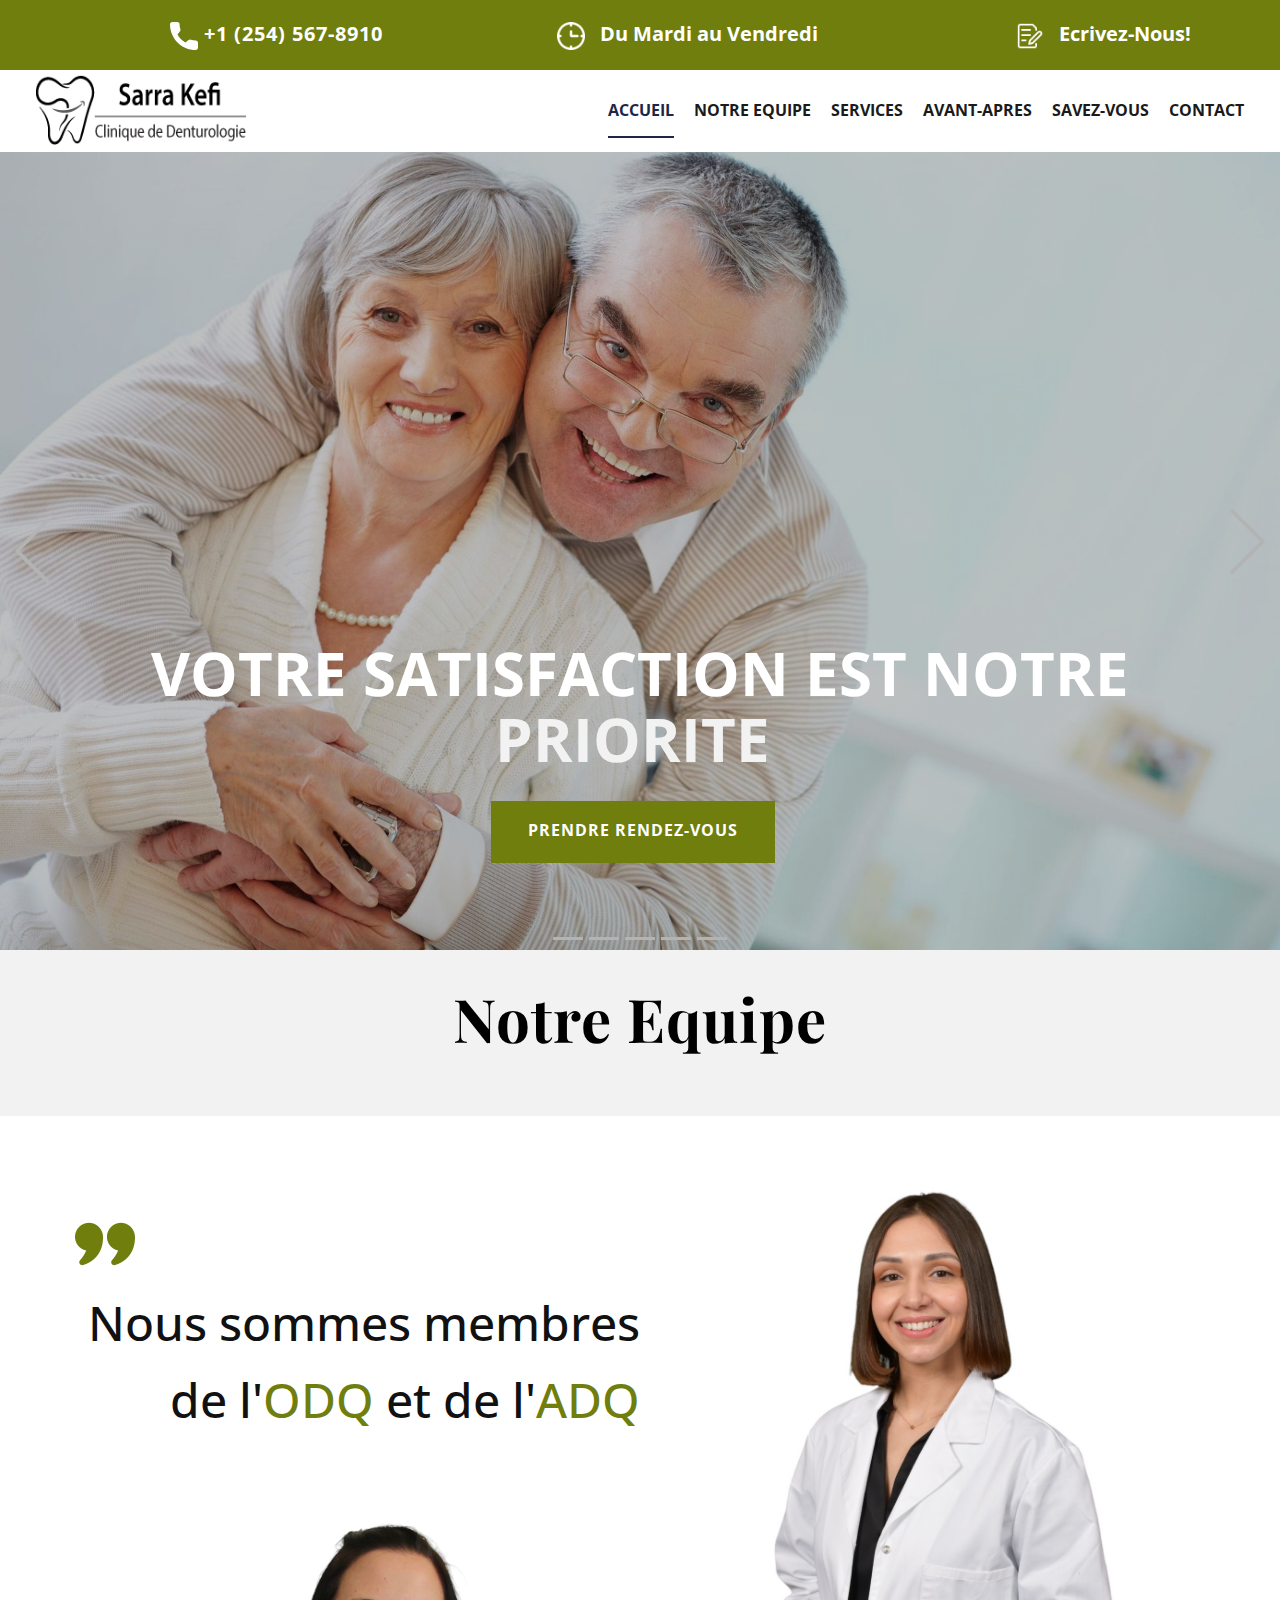
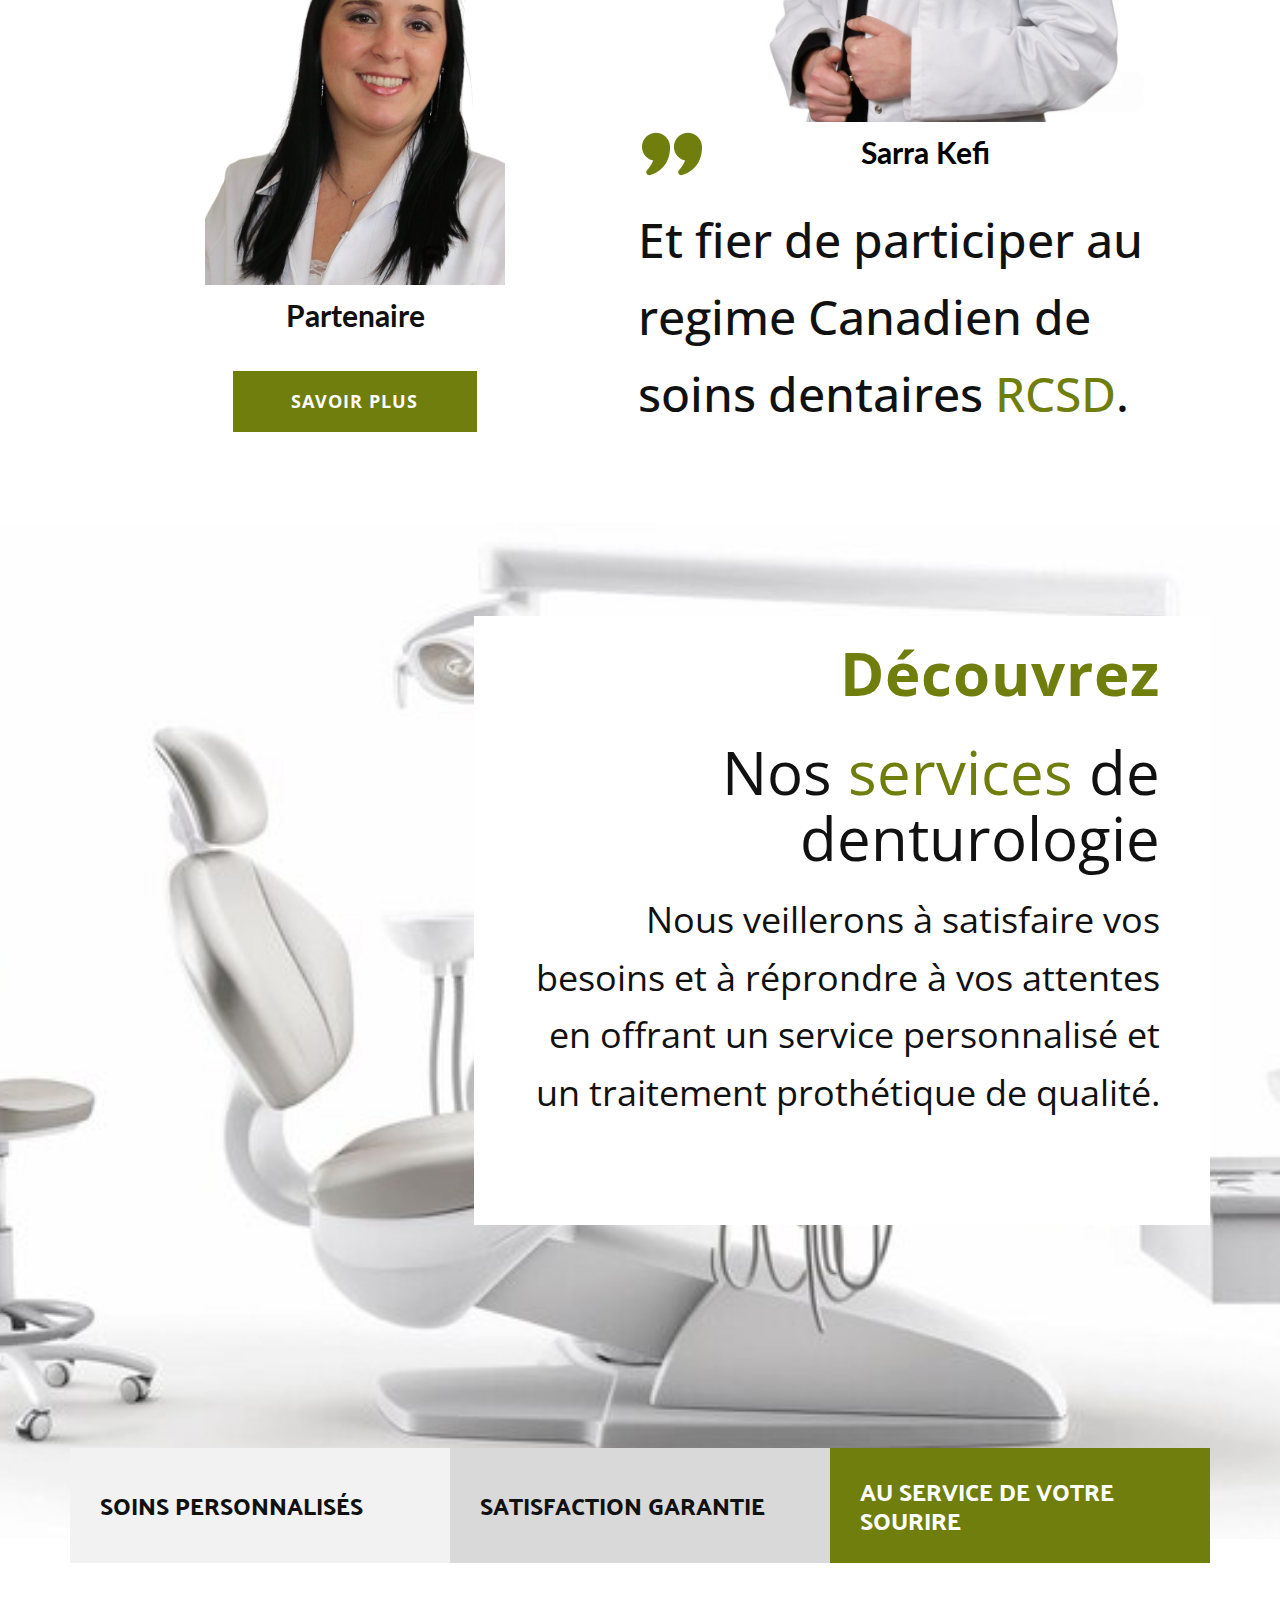
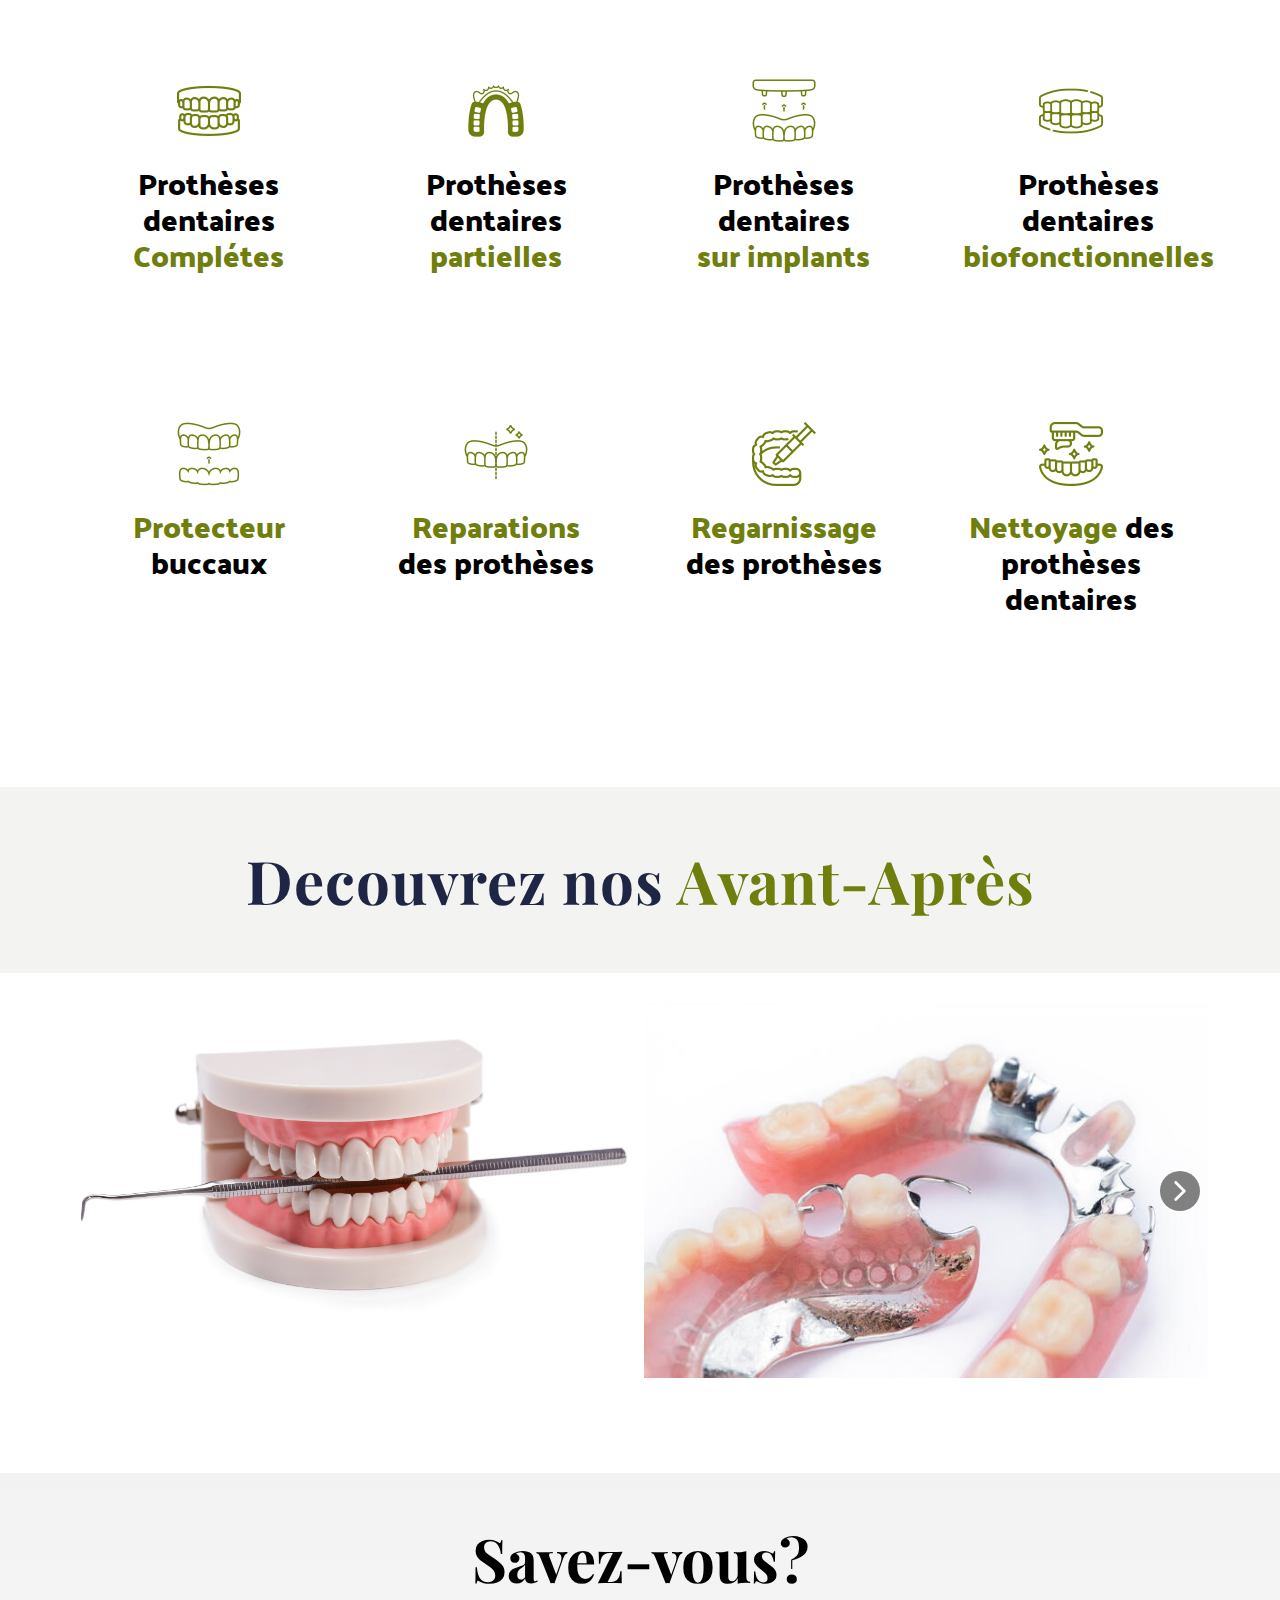
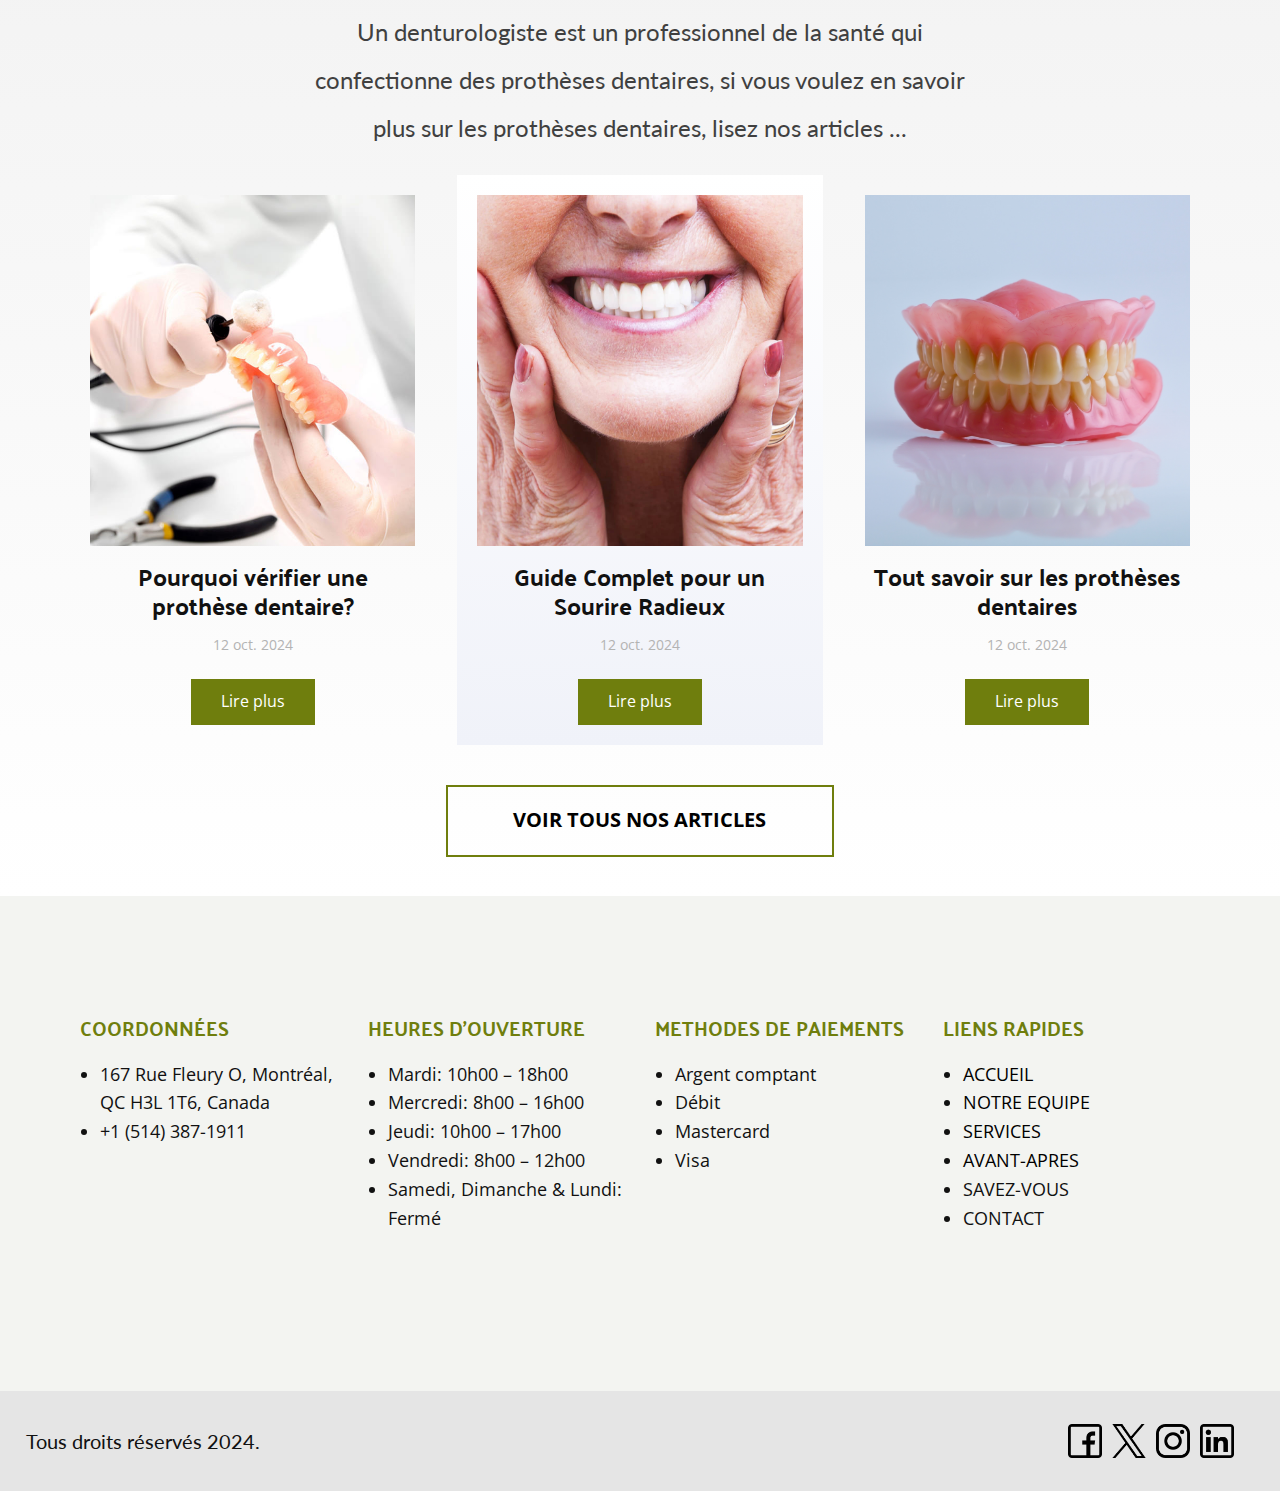
==== commit 2aa1c800: "Update index.html" ====
--- a/index.html
+++ b/index.html
@@ -418,8 +418,8 @@
               <div class="u-container-layout u-similar-container u-valign-top-lg u-valign-top-md u-valign-top-xl u-container-layout-1">
                 <h4 class="u-align-left u-text u-text-custom-color-1 u-text-default-lg u-text-default-xl u-text-1"> COORDONNÉES</h4>
                 <ul class="u-align-left u-text u-text-default u-text-2">
-                  <li> 0000 Rue XXXXXX,Montréal, QC H1L 3X2, Canada</li>
-                  <li> +1 (254) 567-8910<br>
+                   <li>167 Rue Fleury O, Montréal, QC H3L 1T6, Canada</li>
+                  <li> +1 (514) 387-1911<br>
                   </li>
                 </ul>
               </div>
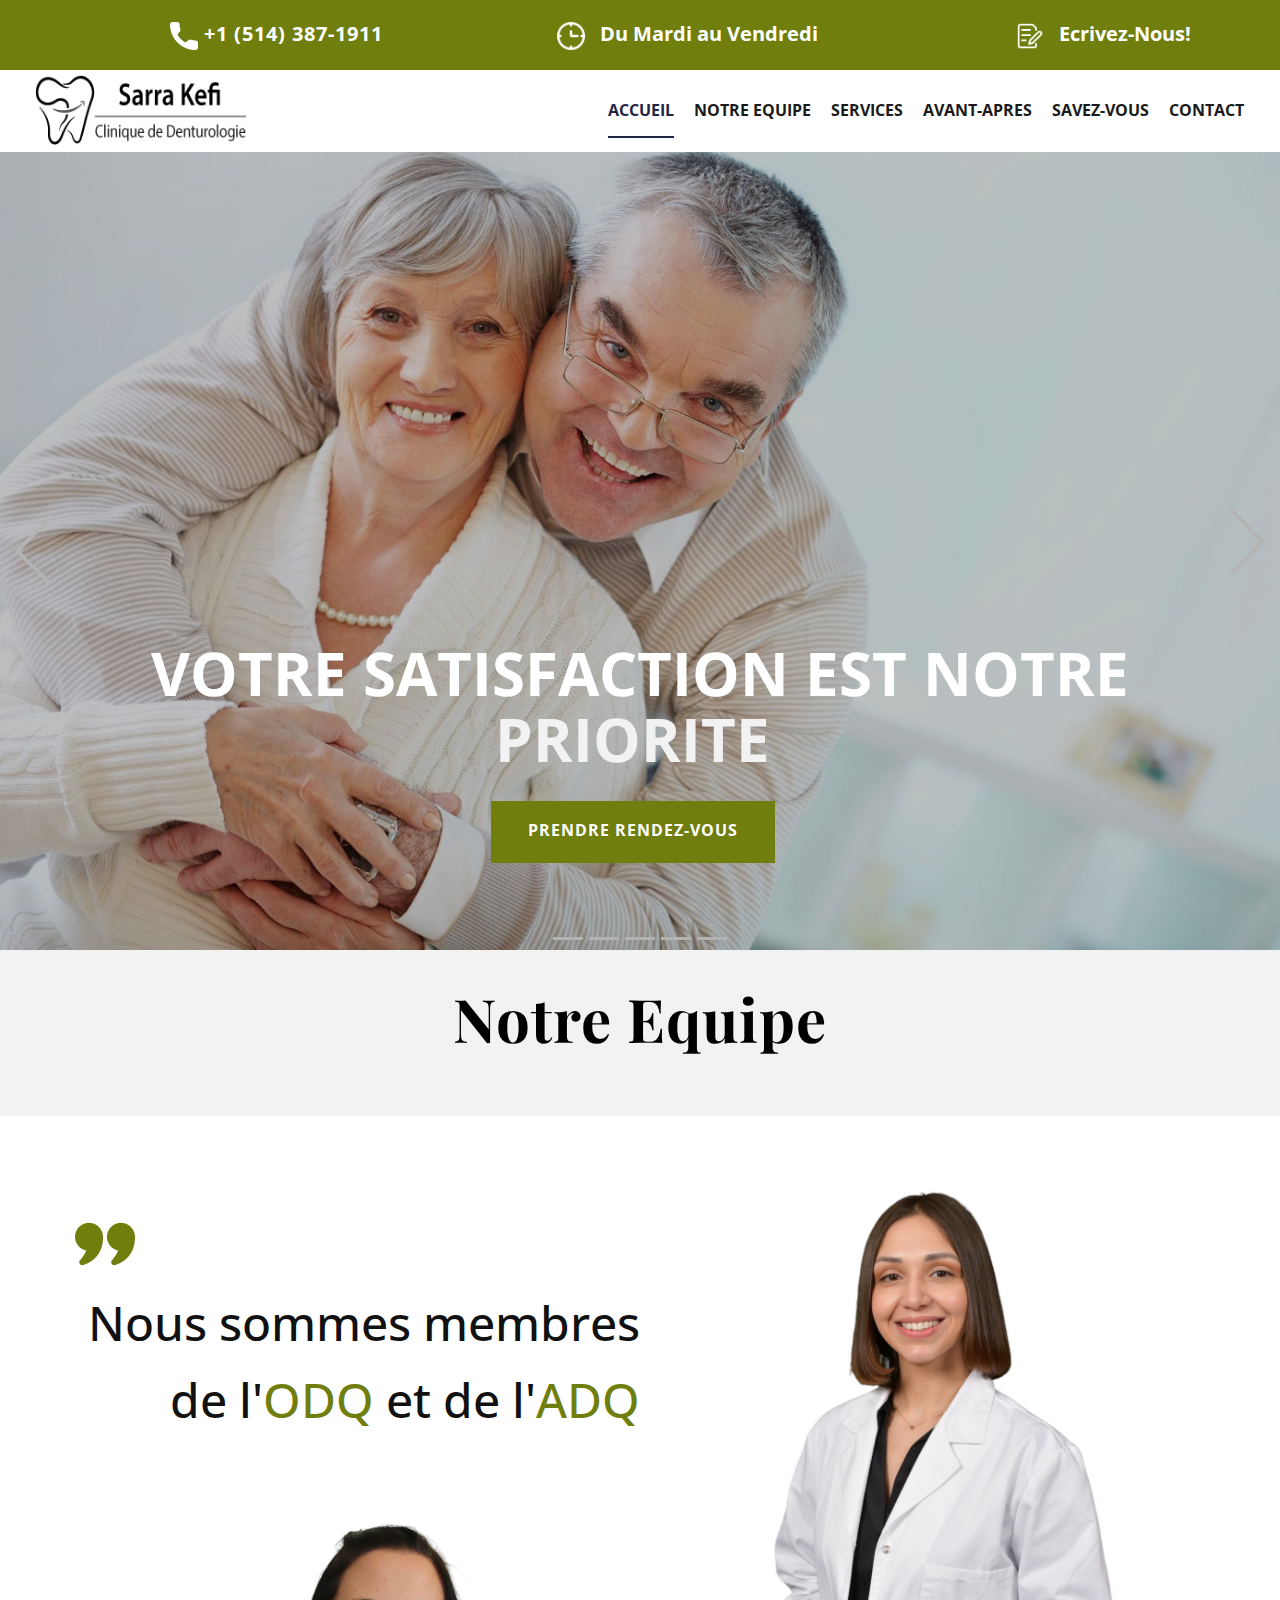
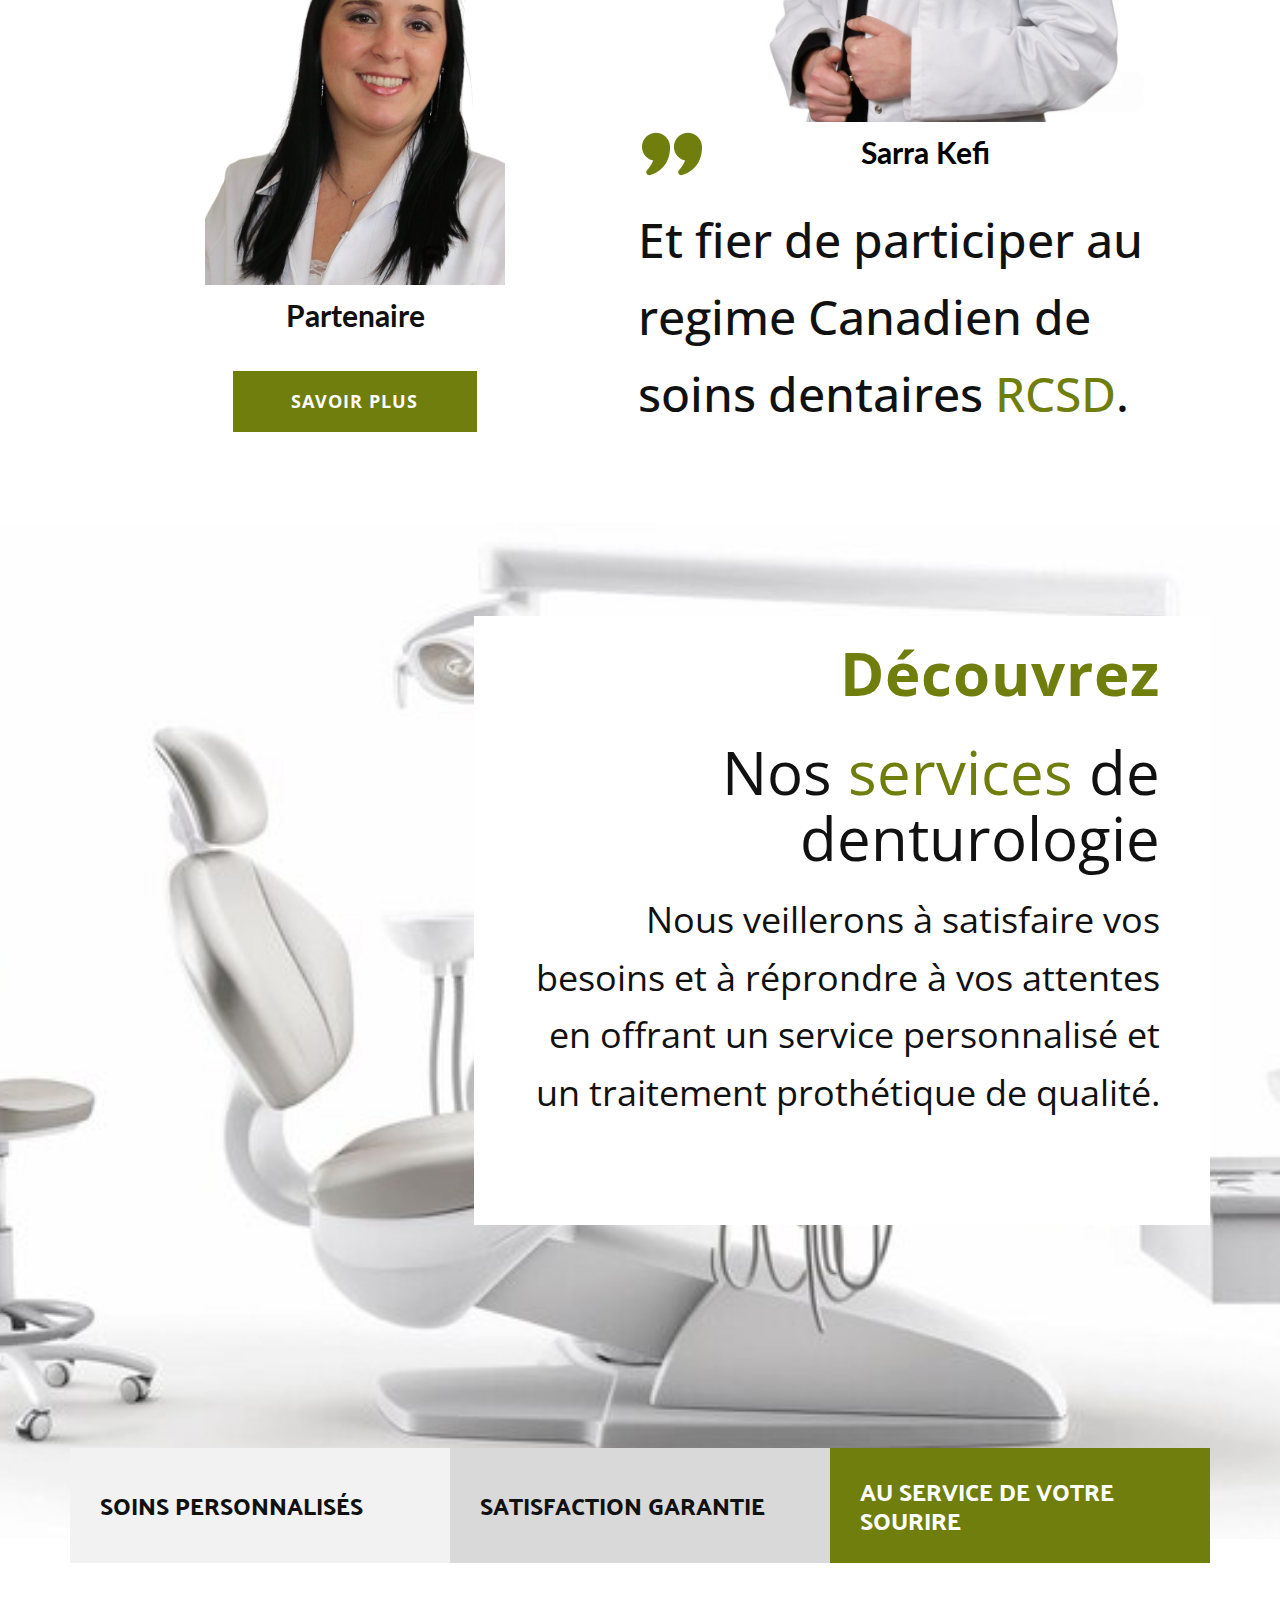
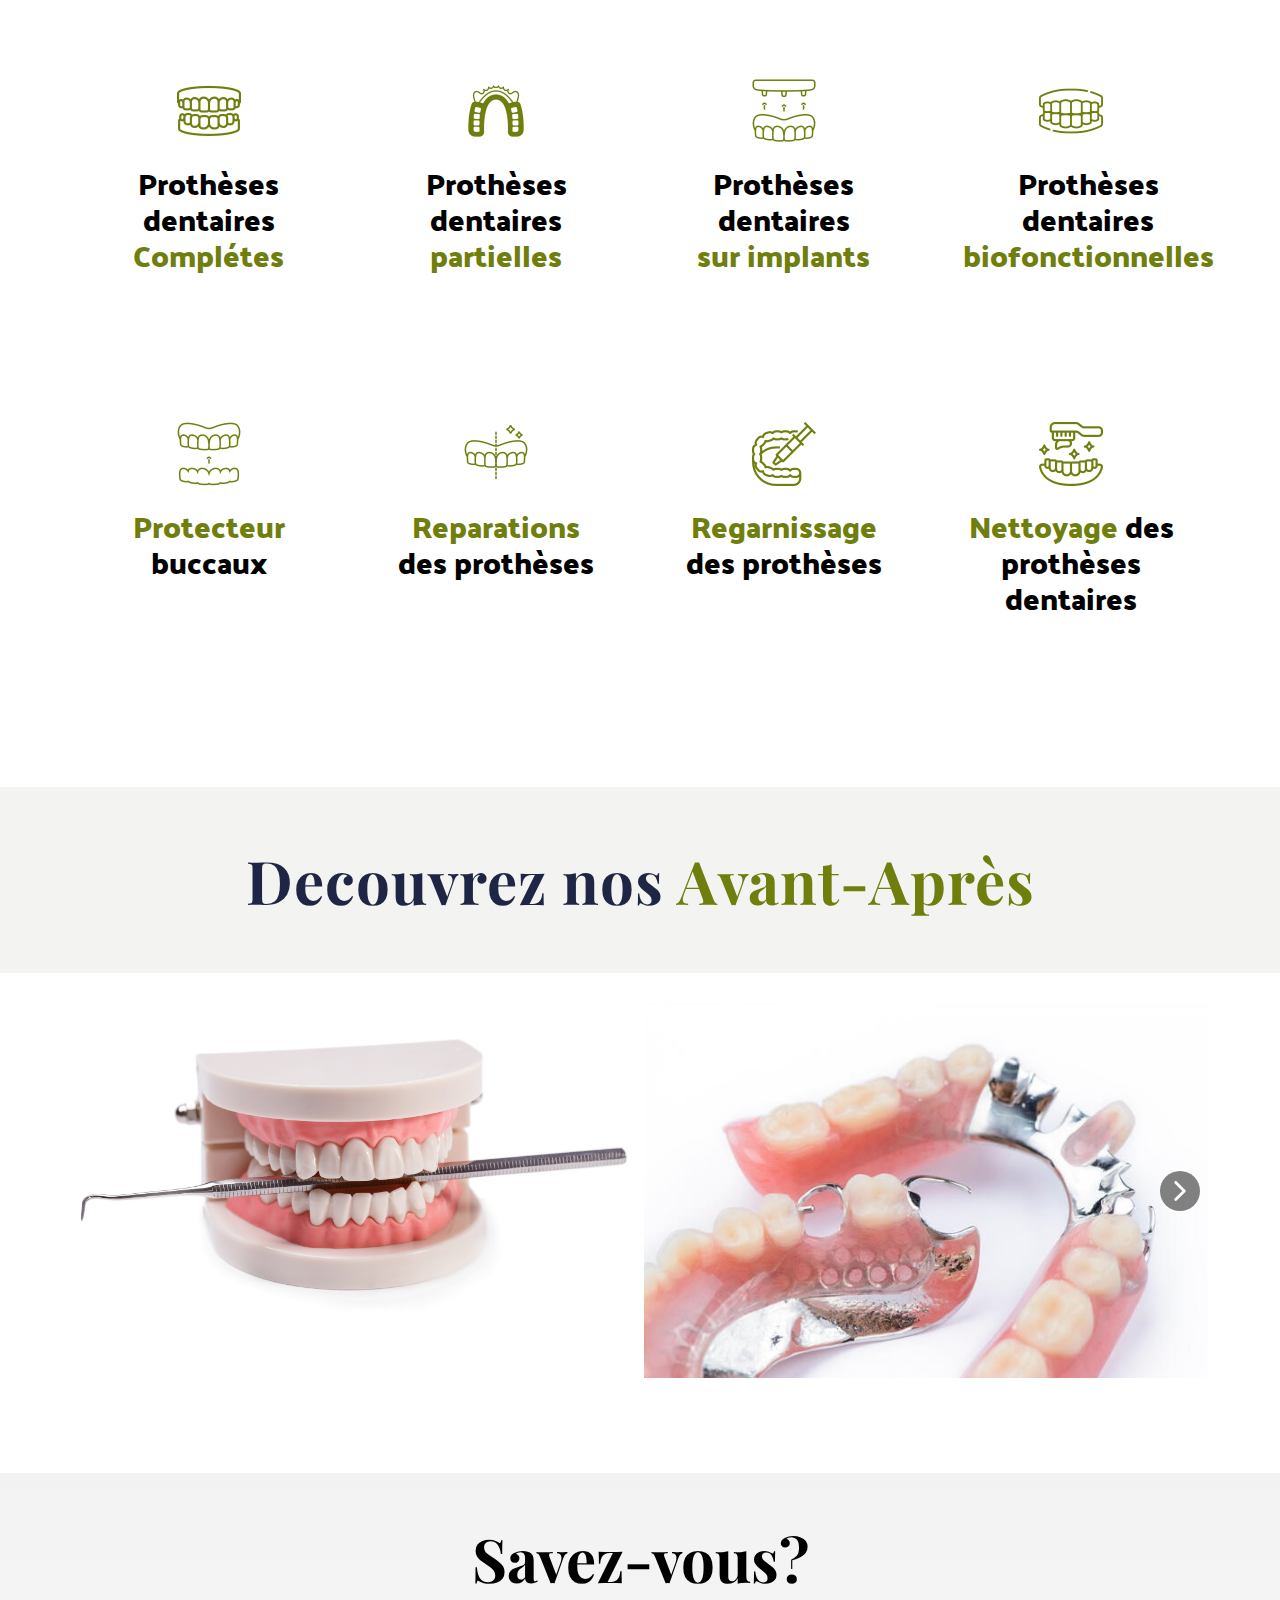
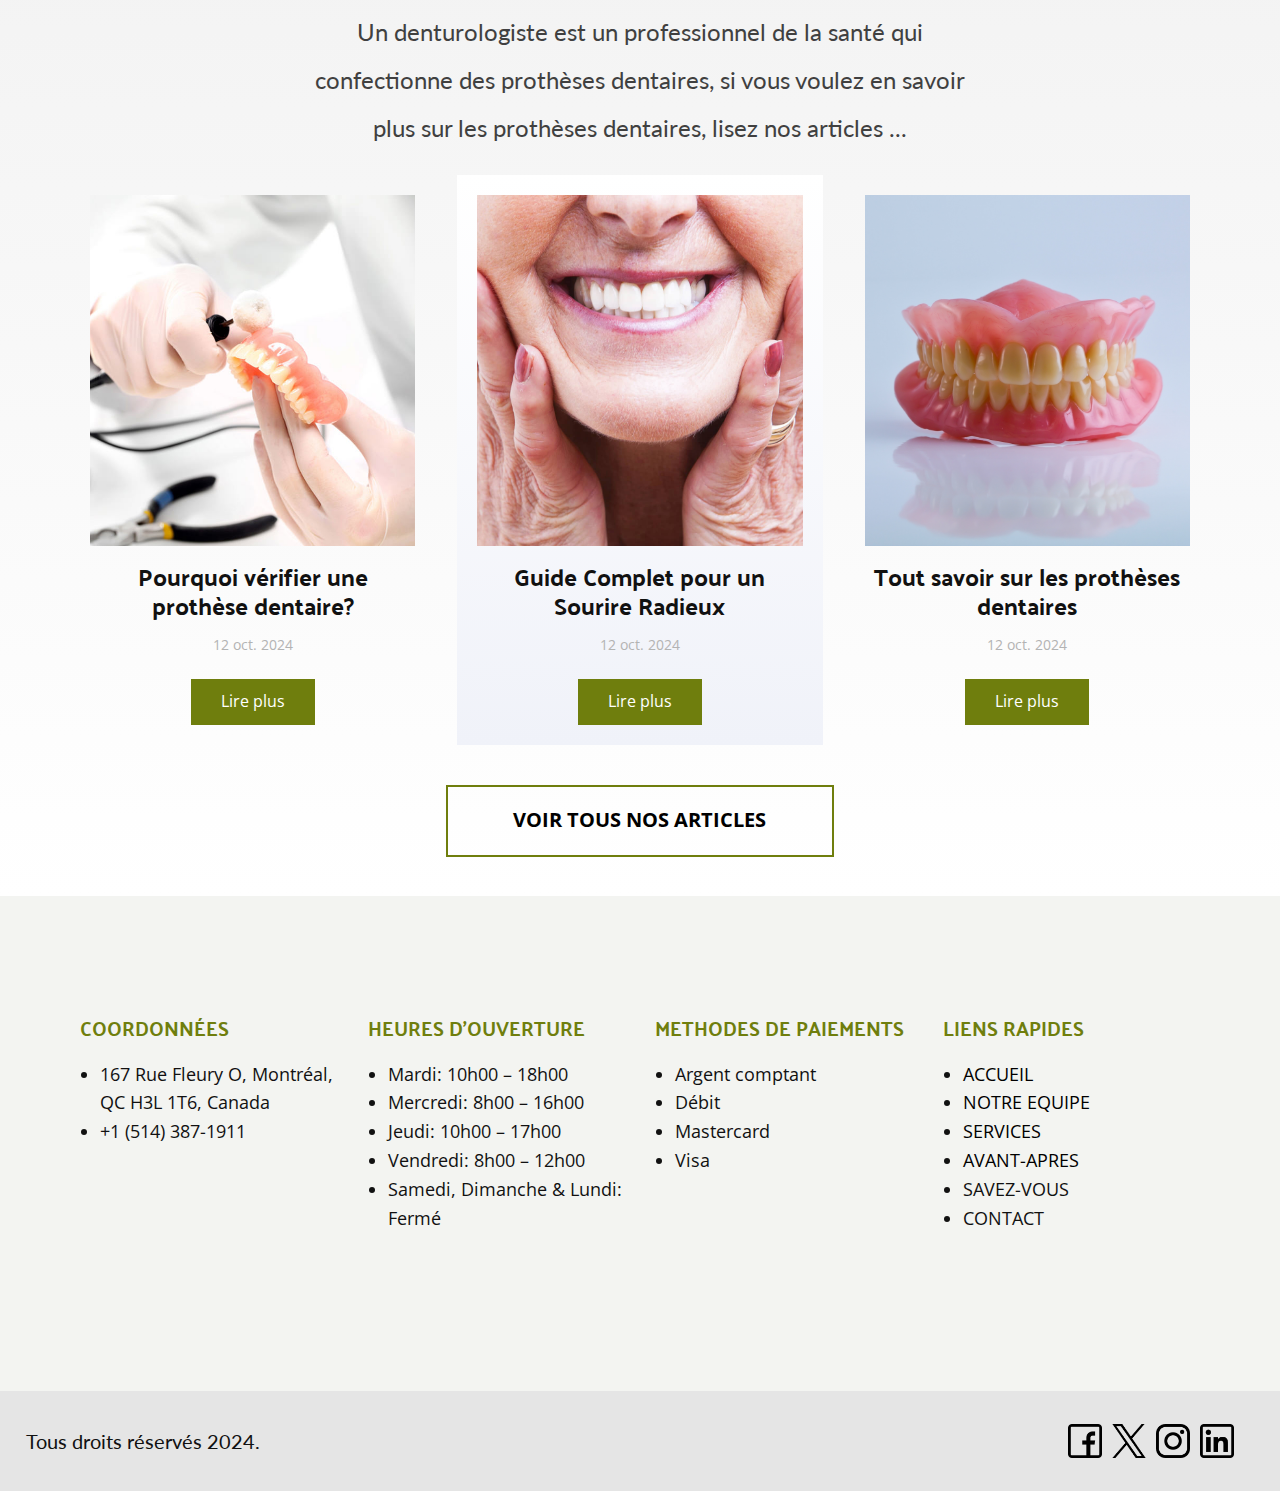
==== commit dc0105dd: "Update index.html" ====
--- a/index.html
+++ b/index.html
@@ -48,7 +48,7 @@
                 <div class="u-layout-row">
                   <div class="u-container-style u-layout-cell u-size-20 u-layout-cell-1">
                     <div class="u-container-layout u-container-layout-1">
-                      <a href="tel:+1 (234) 567-8910" class="u-active-none u-align-center u-btn u-button-style u-hover-none u-none u-text-hover-black u-btn-1"><span class="u-icon u-text-white u-icon-1"><svg class="u-svg-content" viewBox="0 0 405.333 405.333" x="0px" y="0px" style="width: 1em; height: 1em;"><path d="M373.333,266.88c-25.003,0-49.493-3.904-72.704-11.563c-11.328-3.904-24.192-0.896-31.637,6.699l-46.016,34.752    c-52.8-28.181-86.592-61.952-114.389-114.368l33.813-44.928c8.512-8.512,11.563-20.971,7.915-32.64    C142.592,81.472,138.667,56.96,138.667,32c0-17.643-14.357-32-32-32H32C14.357,0,0,14.357,0,32    c0,205.845,167.488,373.333,373.333,373.333c17.643,0,32-14.357,32-32V298.88C405.333,281.237,390.976,266.88,373.333,266.88z"></path></svg></span>&nbsp;+1 (254) 567-8910
+                      <a href="tel:+1 (234) 567-8910" class="u-active-none u-align-center u-btn u-button-style u-hover-none u-none u-text-hover-black u-btn-1"><span class="u-icon u-text-white u-icon-1"><svg class="u-svg-content" viewBox="0 0 405.333 405.333" x="0px" y="0px" style="width: 1em; height: 1em;"><path d="M373.333,266.88c-25.003,0-49.493-3.904-72.704-11.563c-11.328-3.904-24.192-0.896-31.637,6.699l-46.016,34.752    c-52.8-28.181-86.592-61.952-114.389-114.368l33.813-44.928c8.512-8.512,11.563-20.971,7.915-32.64    C142.592,81.472,138.667,56.96,138.667,32c0-17.643-14.357-32-32-32H32C14.357,0,0,14.357,0,32    c0,205.845,167.488,373.333,373.333,373.333c17.643,0,32-14.357,32-32V298.88C405.333,281.237,390.976,266.88,373.333,266.88z"></path></svg></span>&nbsp;+1 (514) 387-1911
                       </a>
                     </div>
                   </div>
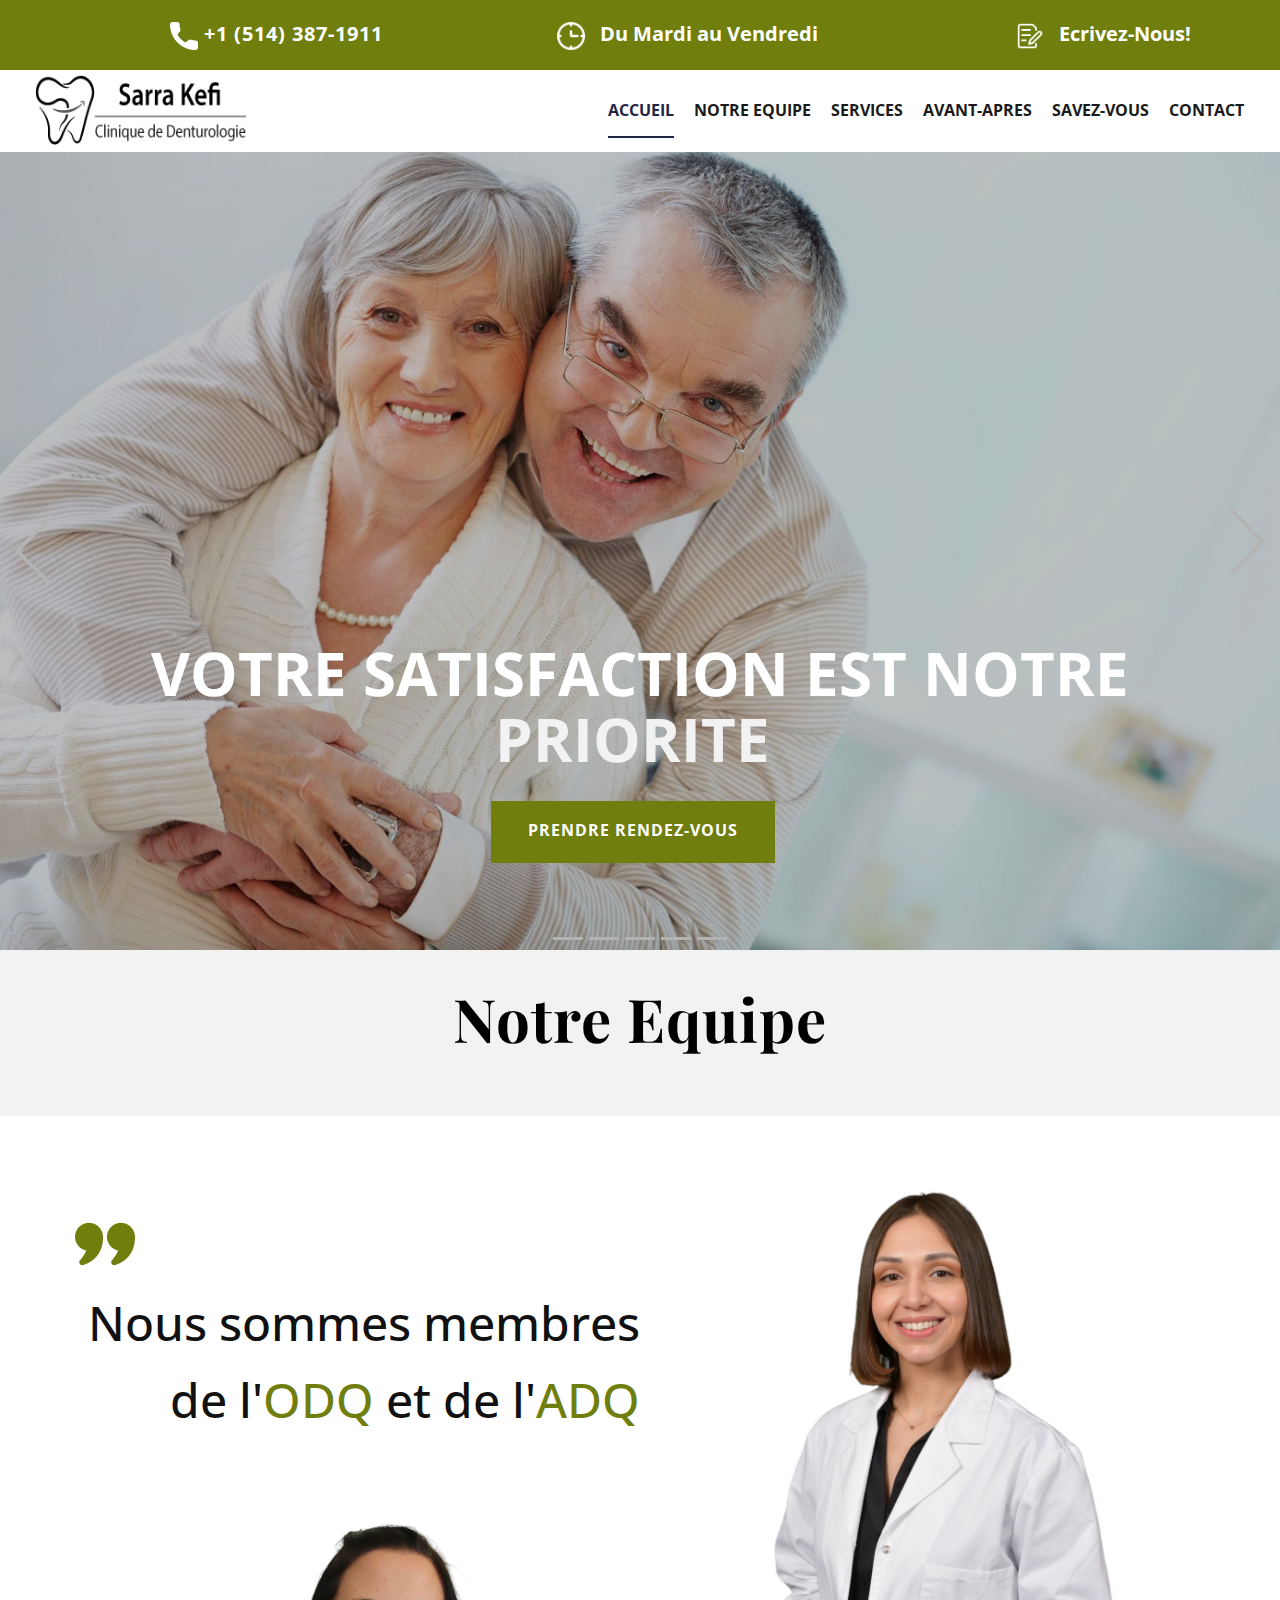
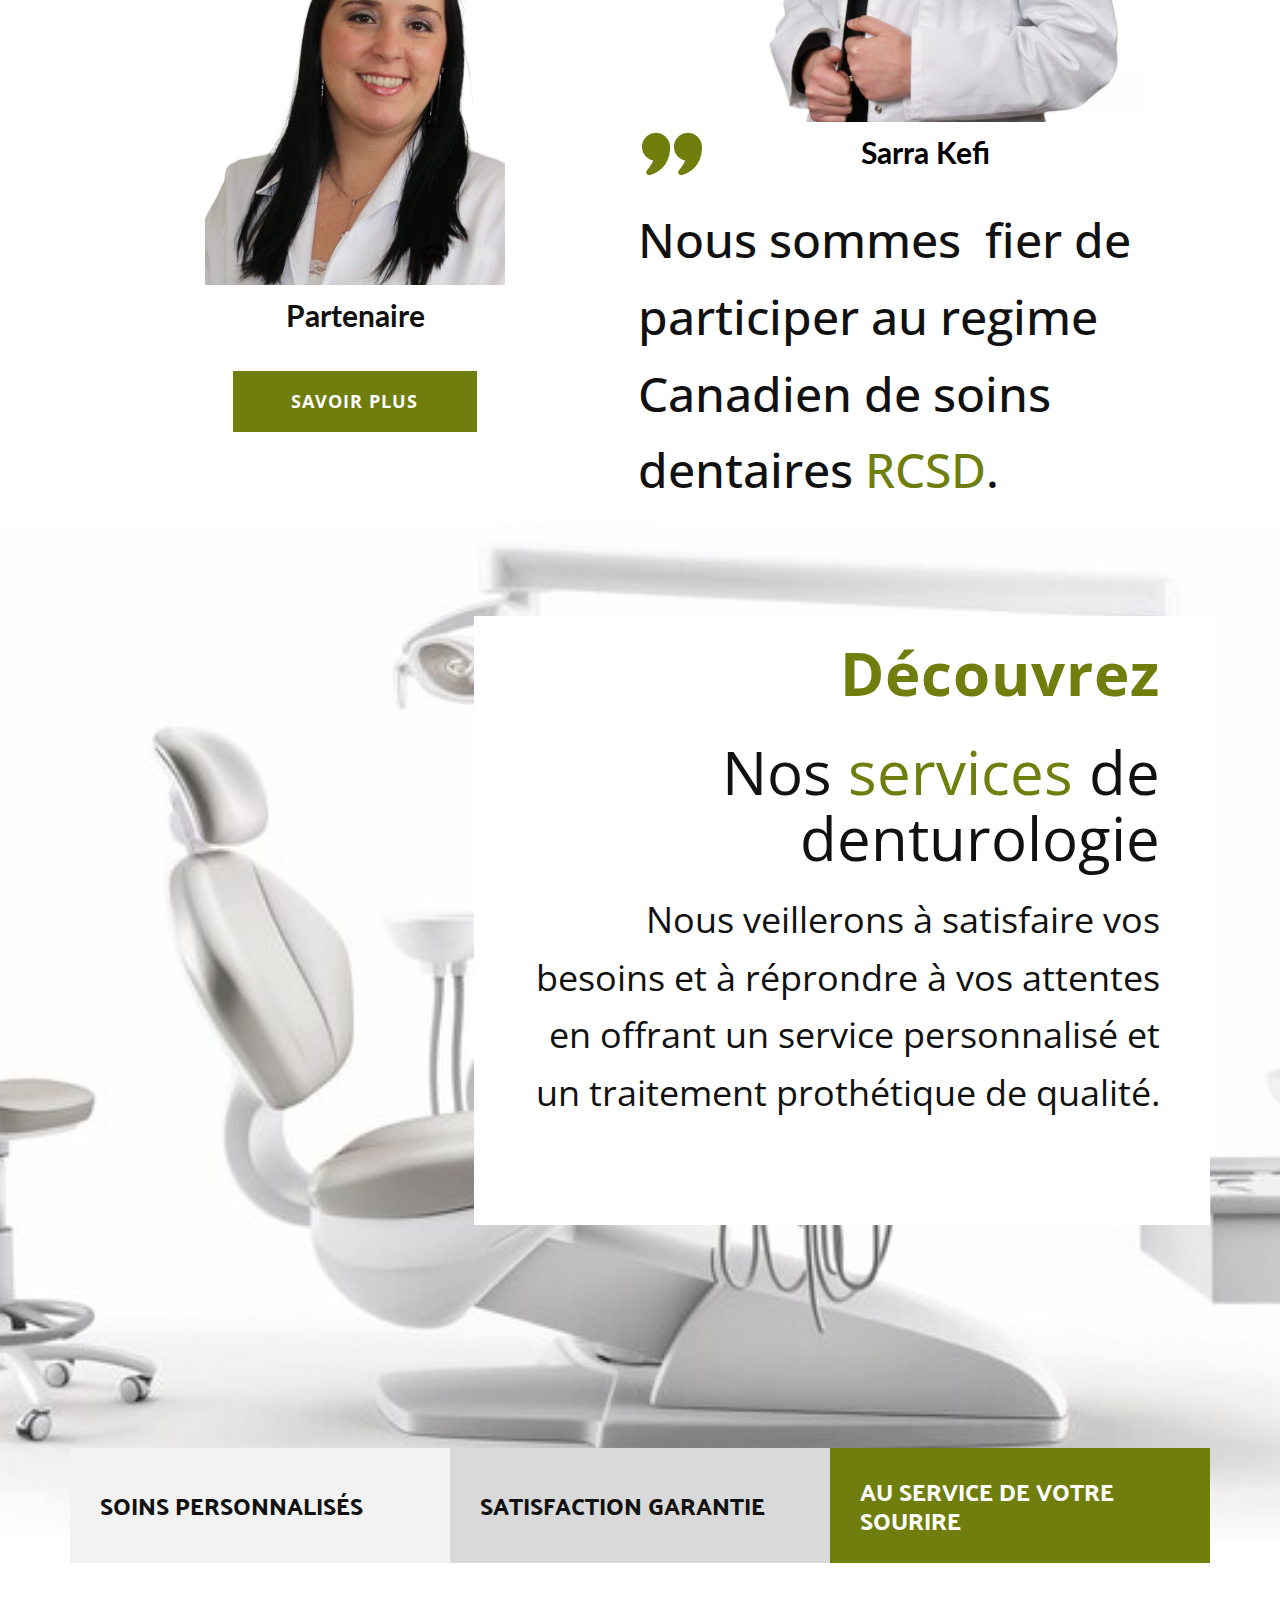
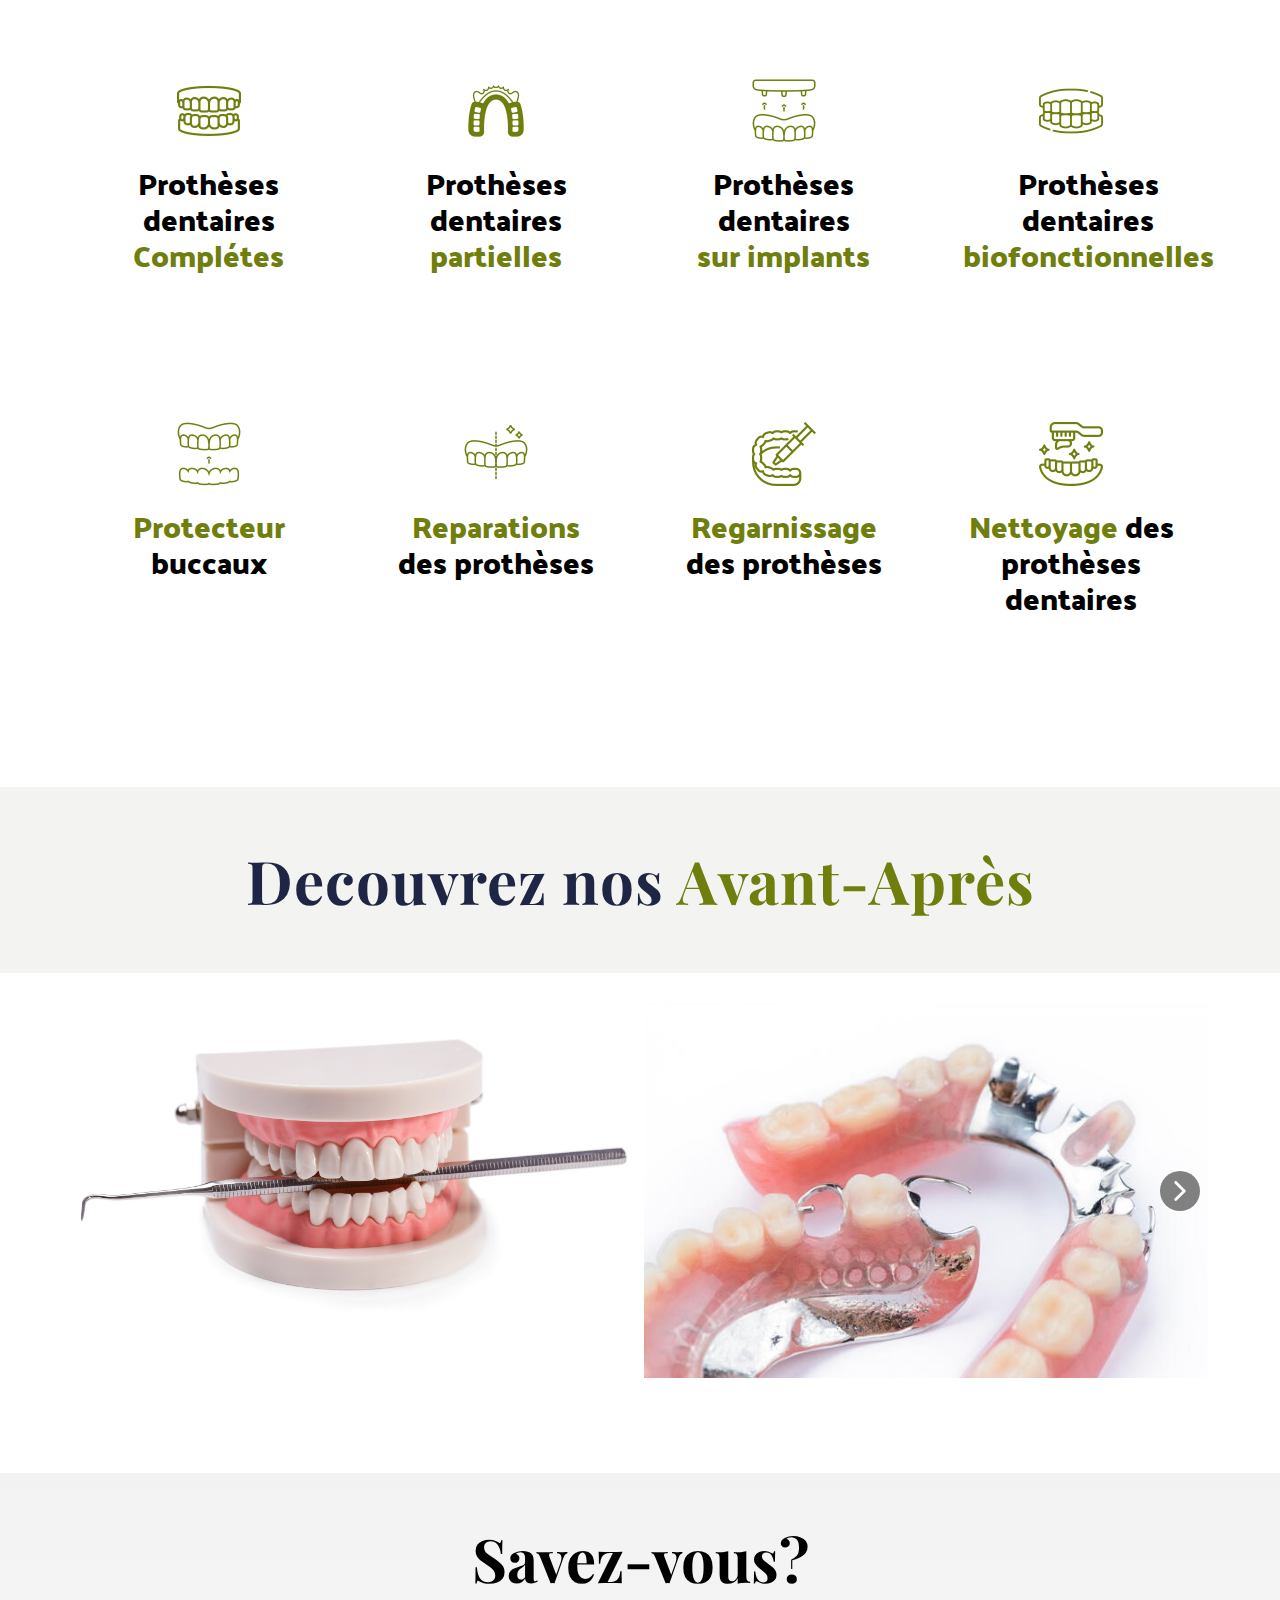
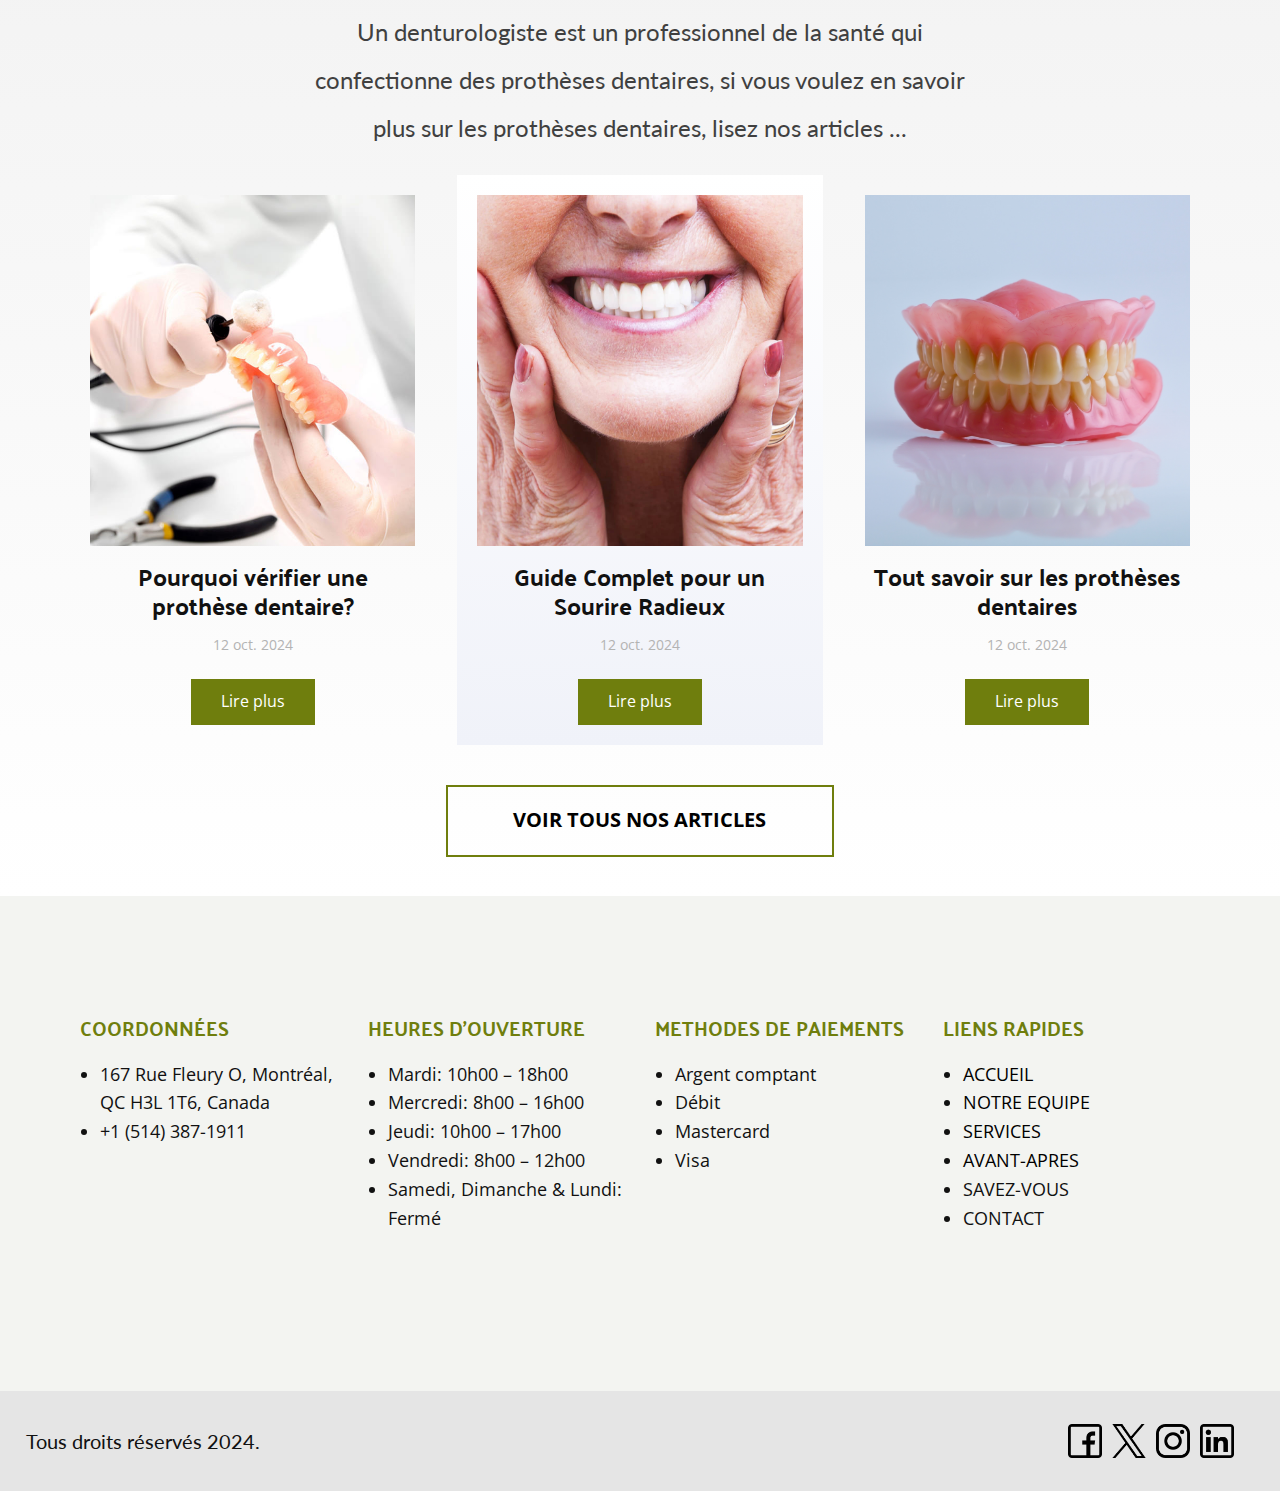
==== commit afc5a202: "Update index.html" ====
--- a/index.html
+++ b/index.html
@@ -197,7 +197,7 @@
                 <div class="u-container-layout u-container-layout-2">
                   <img class="custom-expanded u-align-center u-image u-image-default u-image-2" src="images/DeWatermark.ai_1727260550018.png" alt="" data-image-width="1024" data-image-height="1280">
                   <p class="u-align-center u-text u-text-black u-text-3">Sarra Kefi</p><span class="u-file-icon u-icon u-icon-2"><img src="images/94ece552.png" alt=""></span>
-                  <h3 class="u-align-left-lg u-align-left-md u-align-left-xl u-align-right-sm u-align-right-xs u-custom-font u-text u-text-default u-text-font u-text-4"> Et&nbsp;fier de participer au regime Canadien de soins dentaires&nbsp;<span class="u-text-custom-color-1">RCSD</span>.
+                  <h3 class="u-align-left-lg u-align-left-md u-align-left-xl u-align-right-sm u-align-right-xs u-custom-font u-text u-text-default u-text-font u-text-4"> Nous sommes &nbsp;fier de participer au regime Canadien de soins dentaires&nbsp;<span class="u-text-custom-color-1">RCSD</span>.
                   </h3>
                 </div>
               </div>
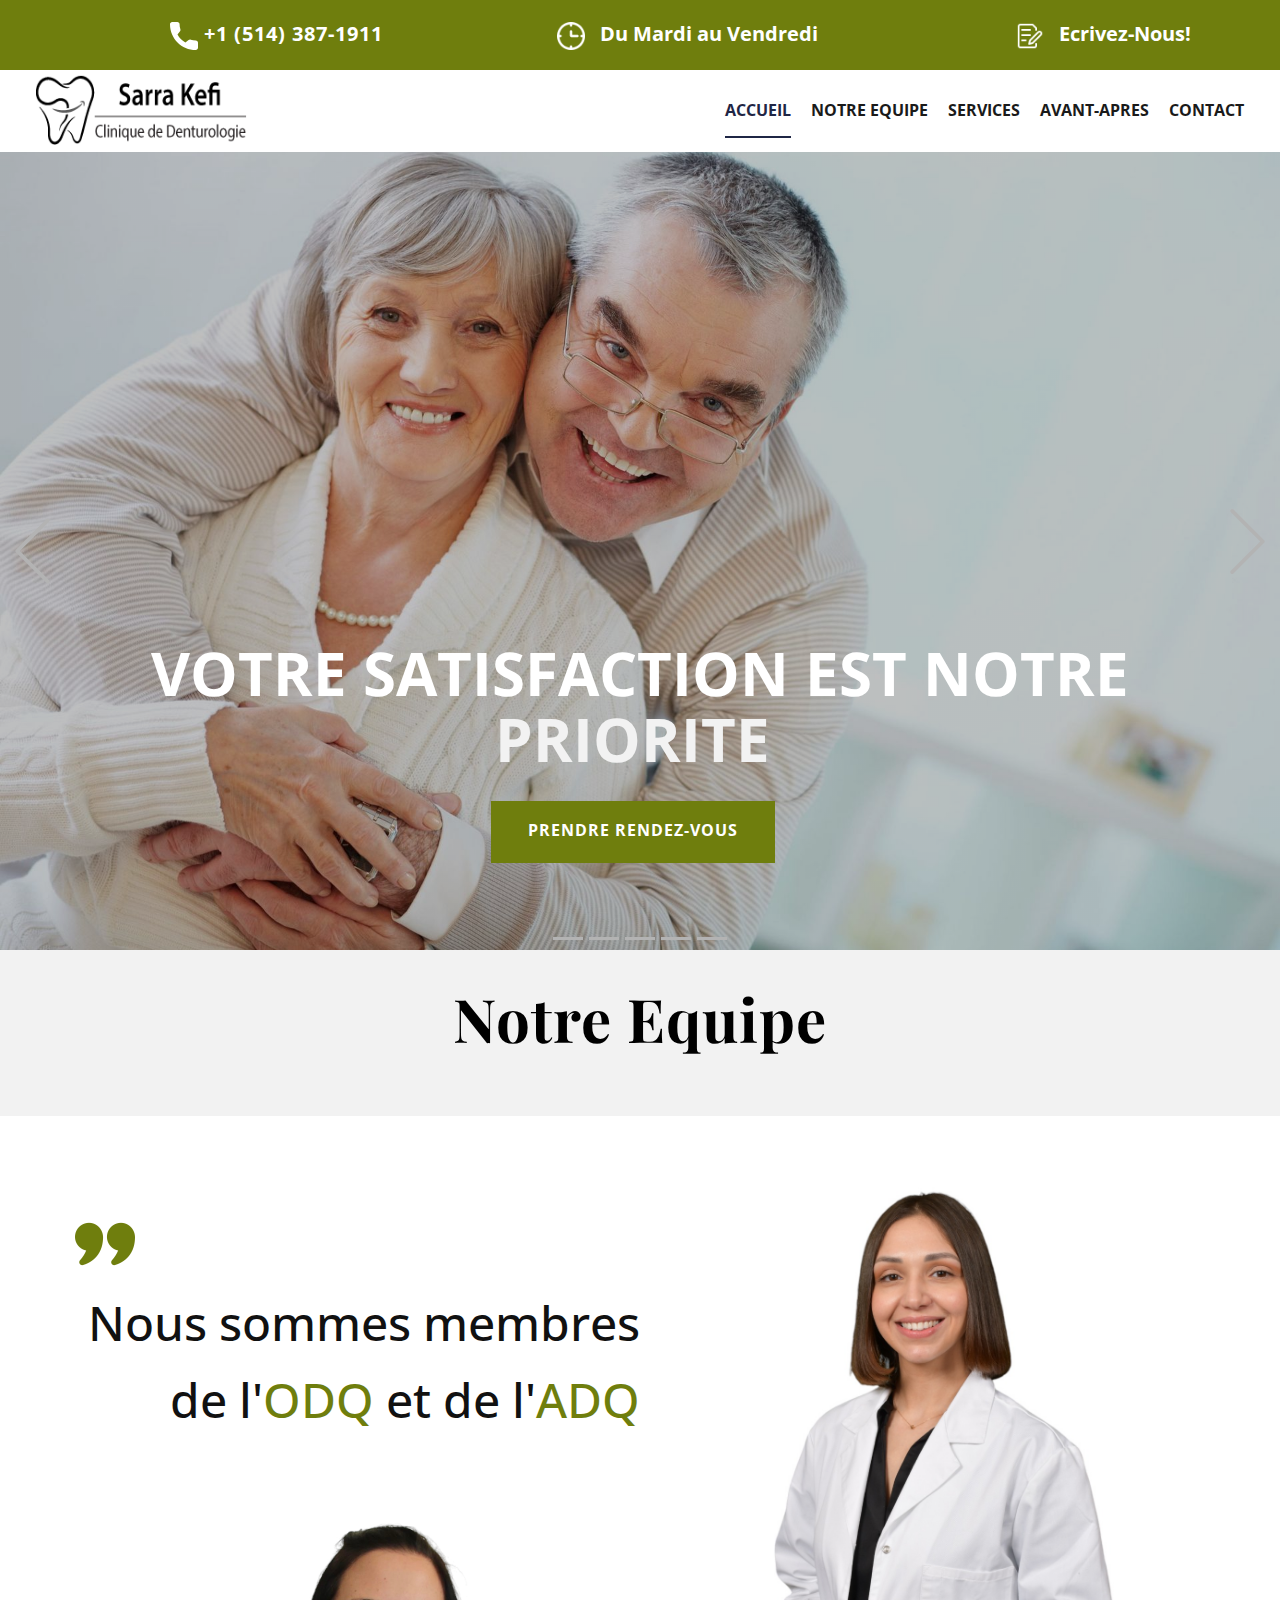
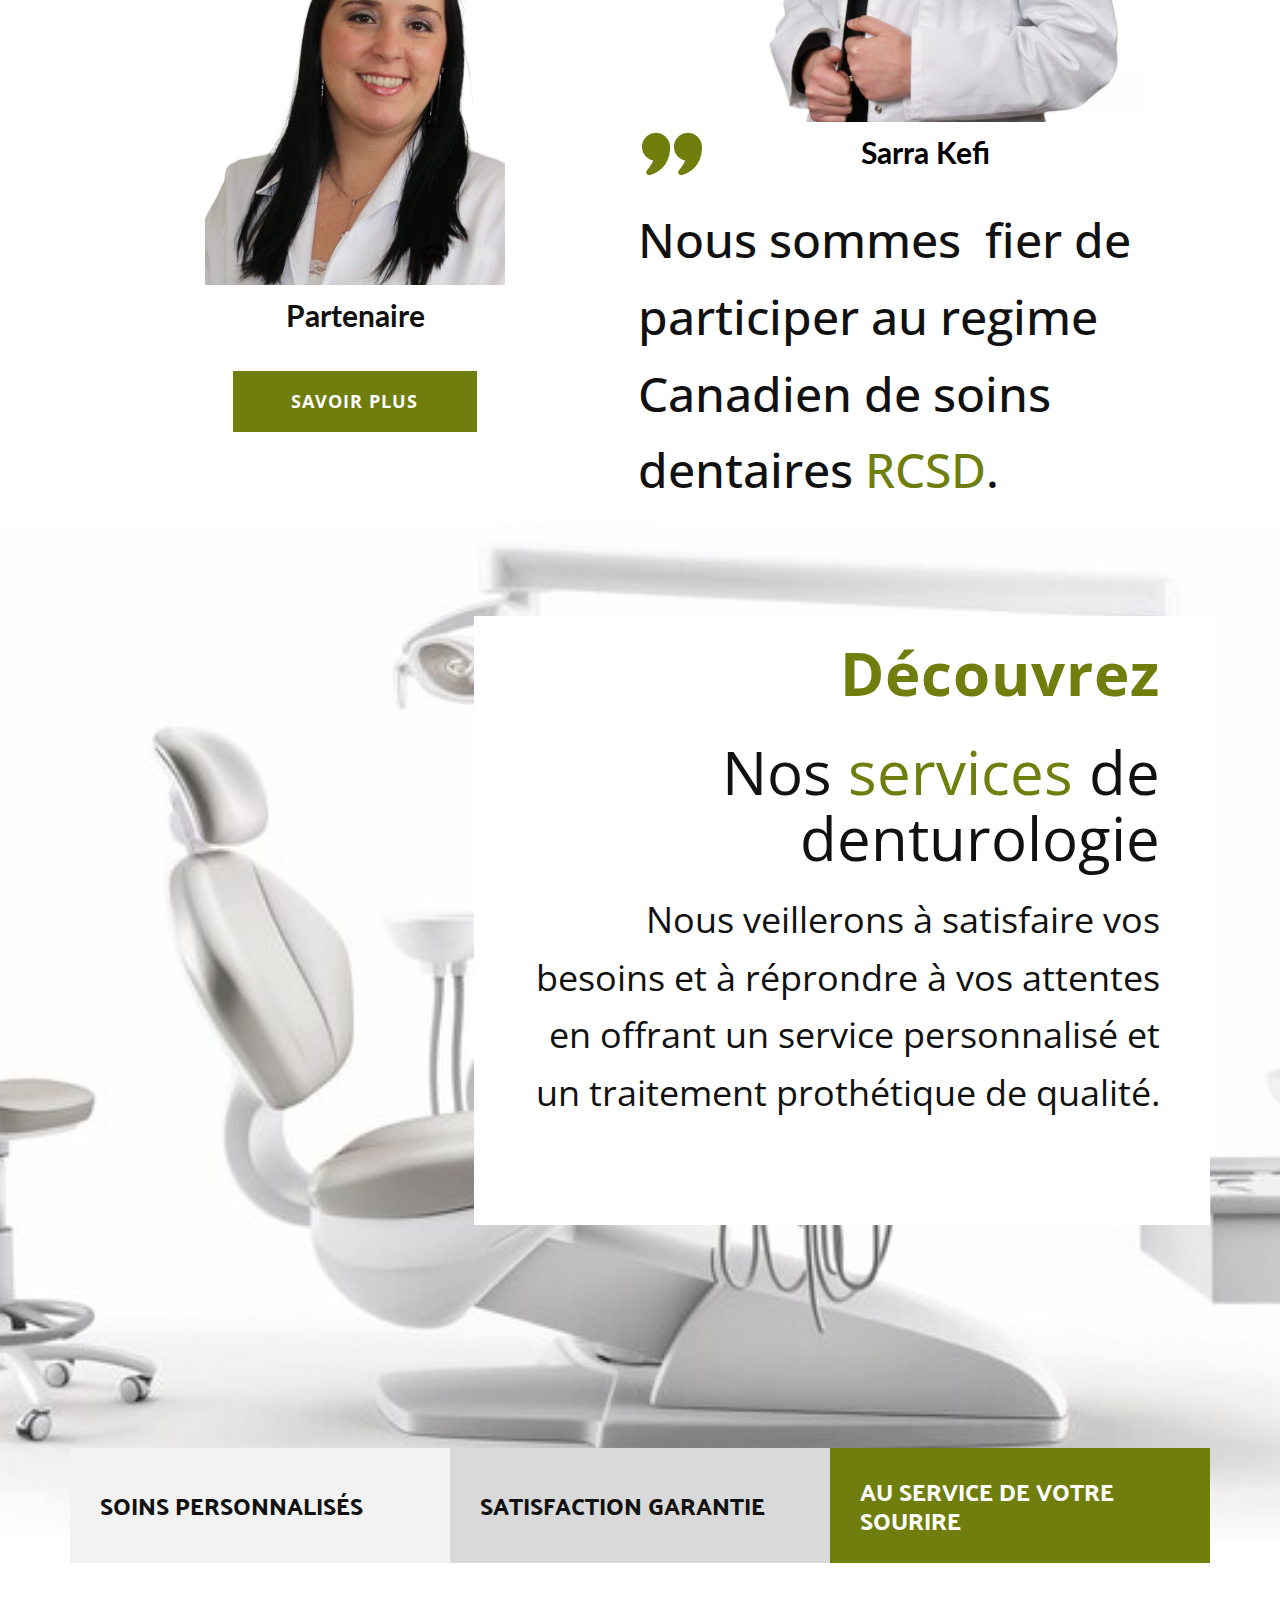
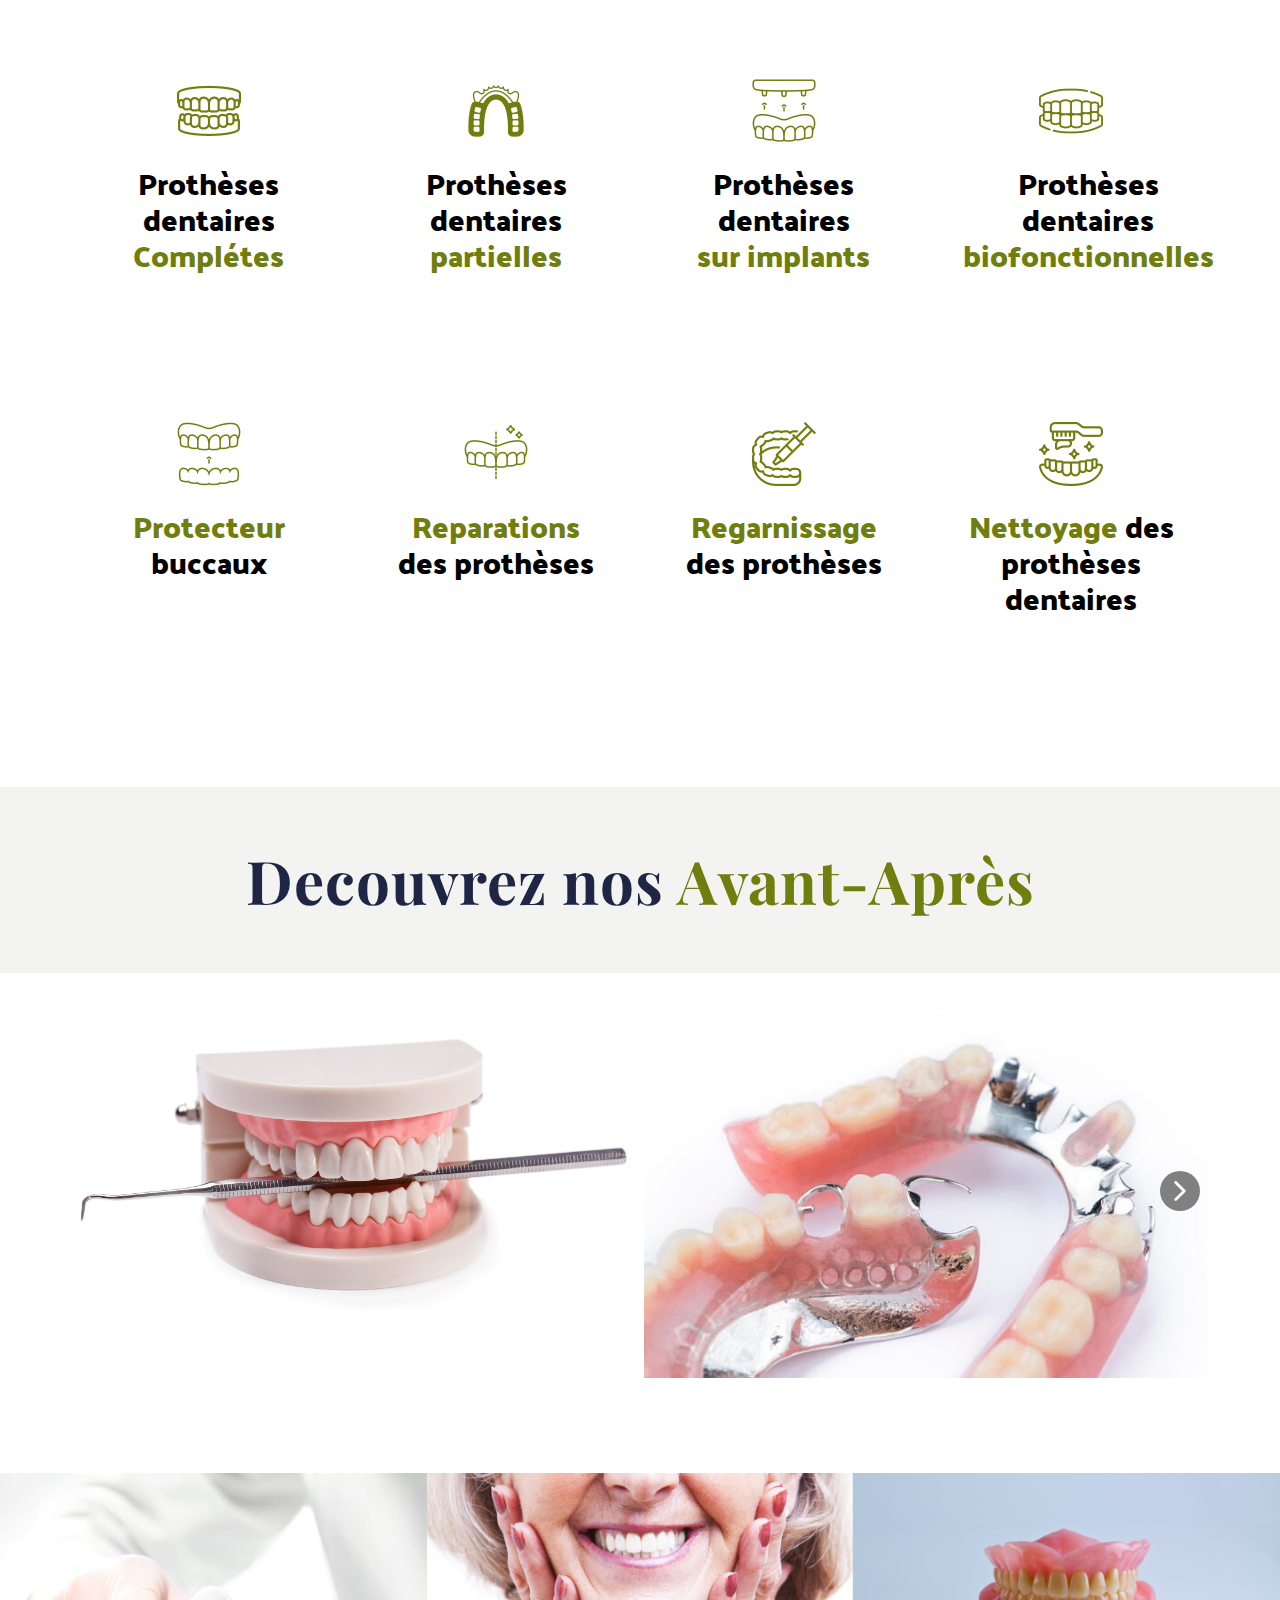
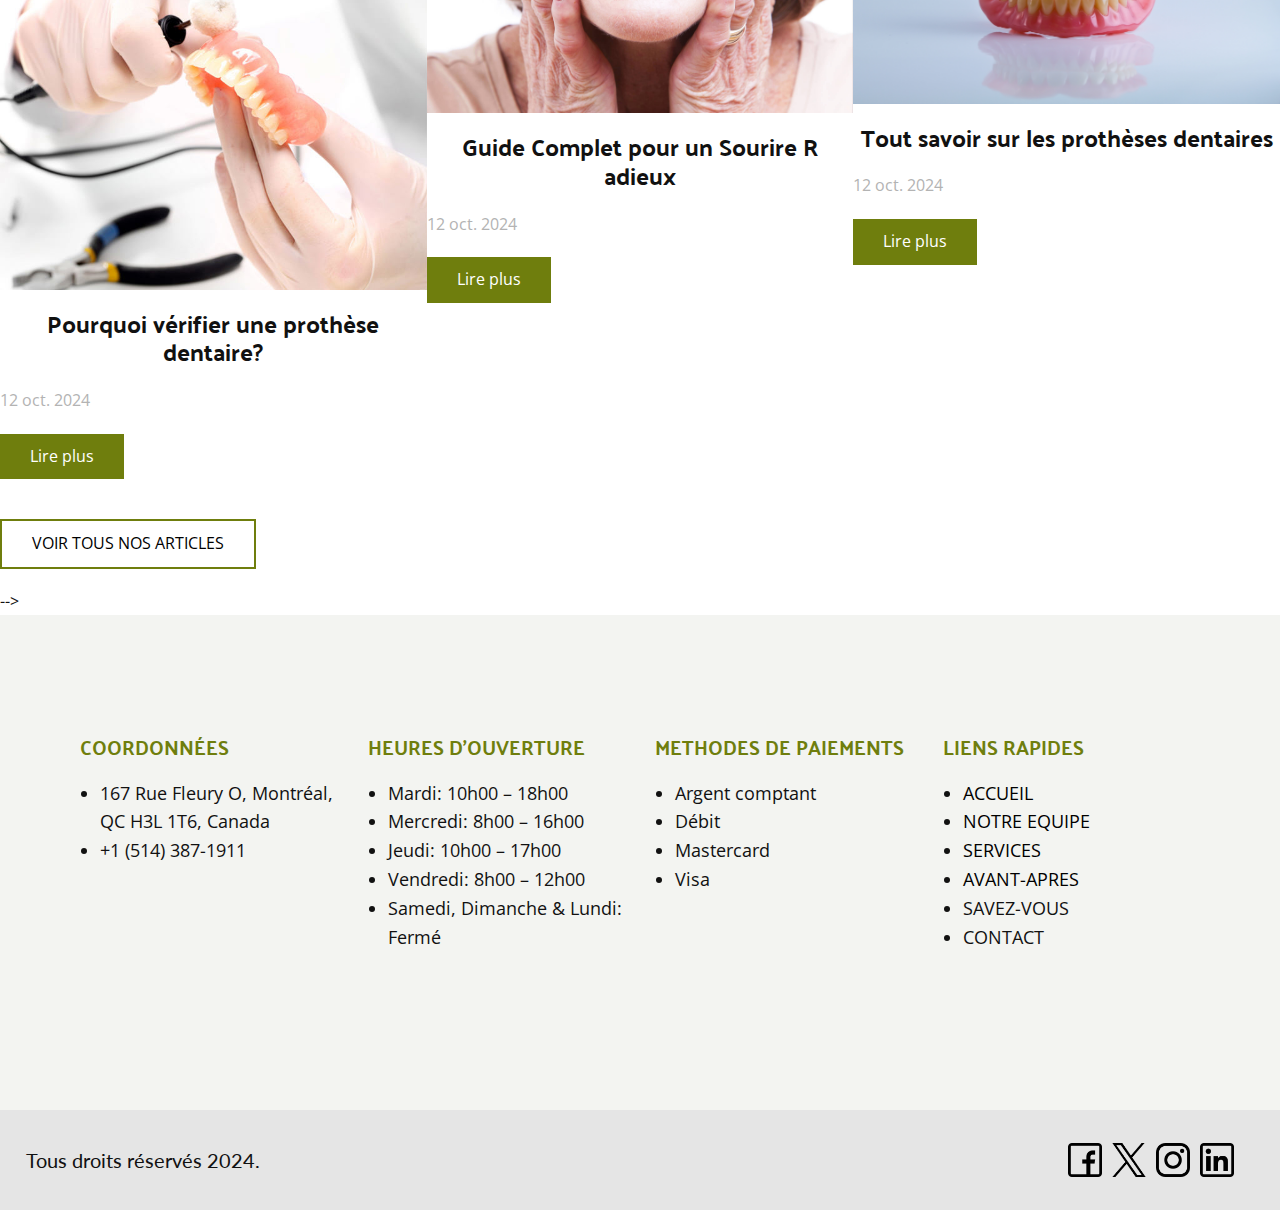
==== commit 22de4052: "Update index.html" ====
--- a/index.html
+++ b/index.html
@@ -84,7 +84,7 @@
 </li><li class="u-nav-item"><a class="u-border-2 u-border-active-palette-1-base u-border-hover-custom-color-1 u-border-no-left u-border-no-right u-border-no-top u-button-style u-nav-link u-text-active-palette-1-base u-text-grey-90 u-text-hover-custom-color-1" href="ACCUEIL.html#sec-c3a1" target="_blank" style="padding: 18px 0px;">NOTRE EQUIPE</a>
 </li><li class="u-nav-item"><a class="u-border-2 u-border-active-palette-1-base u-border-hover-custom-color-1 u-border-no-left u-border-no-right u-border-no-top u-button-style u-nav-link u-text-active-palette-1-base u-text-grey-90 u-text-hover-custom-color-1" href="ACCUEIL.html#sec-8d5f" target="_blank" style="padding: 18px 0px;">SERVICES</a>
 </li><li class="u-nav-item"><a class="u-border-2 u-border-active-palette-1-base u-border-hover-custom-color-1 u-border-no-left u-border-no-right u-border-no-top u-button-style u-nav-link u-text-active-palette-1-base u-text-grey-90 u-text-hover-custom-color-1" href="ACCUEIL.html#sec-9529" target="_blank" style="padding: 18px 0px;">AVANT-APRES</a>
-</li><li class="u-nav-item"><a class="u-border-2 u-border-active-palette-1-base u-border-hover-custom-color-1 u-border-no-left u-border-no-right u-border-no-top u-button-style u-nav-link u-text-active-palette-1-base u-text-grey-90 u-text-hover-custom-color-1" href="ACCUEIL.html#sec-0b8e" target="_blank" style="padding: 18px 0px;">SAVEZ-VOUS</a>
+<!--</li><li class="u-nav-item"><a class="u-border-2 u-border-active-palette-1-base u-border-hover-custom-color-1 u-border-no-left u-border-no-right u-border-no-top u-button-style u-nav-link u-text-active-palette-1-base u-text-grey-90 u-text-hover-custom-color-1" href="ACCUEIL.html#sec-0b8e" target="_blank" style="padding: 18px 0px;">SAVEZ-VOUS</a>-->
 </li><li class="u-nav-item"><a class="u-border-2 u-border-active-palette-1-base u-border-hover-custom-color-1 u-border-no-left u-border-no-right u-border-no-top u-button-style u-nav-link u-text-active-palette-1-base u-text-grey-90 u-text-hover-custom-color-1" href="CONTACT.html" style="padding: 18px 0px;">CONTACT</a>
 </li></ul>
               </div>
@@ -96,7 +96,7 @@
 </li><li class="u-nav-item"><a class="u-button-style u-nav-link" href="ACCUEIL.html#sec-c3a1" target="_blank">NOTRE EQUIPE</a>
 </li><li class="u-nav-item"><a class="u-button-style u-nav-link" href="ACCUEIL.html#sec-8d5f" target="_blank">SERVICES</a>
 </li><li class="u-nav-item"><a class="u-button-style u-nav-link" href="ACCUEIL.html#sec-9529" target="_blank">AVANT-APRES</a>
-</li><li class="u-nav-item"><a class="u-button-style u-nav-link" href="ACCUEIL.html#sec-0b8e" target="_blank">SAVEZ-VOUS</a>
+<!--</li><li class="u-nav-item"><a class="u-button-style u-nav-link" href="ACCUEIL.html#sec-0b8e" target="_blank">SAVEZ-VOUS</a>-->
 </li><li class="u-nav-item"><a class="u-button-style u-nav-link" href="CONTACT.html">CONTACT</a>
 </li></ul>
                   </div>
@@ -363,7 +363,7 @@
         </div>
       </div>
     </section>
-    <section class="u-align-center u-clearfix u-gradient u-section-9" id="sec-0b8e">
+   <!-- <section class="u-align-center u-clearfix u-gradient u-section-9" id="sec-0b8e">
       <div class="u-clearfix u-sheet u-sheet-1">
         <h2 class="u-custom-font u-font-playfair-display u-text u-text-black u-text-default u-text-1">Savez-vous?</h2>
         <p class="u-align-center u-text u-text-grey-75 u-text-2"> Un denturologiste est un professionnel de la santé qui confectionne des prothèses dentaires,&nbsp;si vous voulez en savoir plus sur les ​prothèses dentaires, lisez nos articles ...</p><!--blog--><!--blog_options_json--><!--{"type":"Recent","source":"","tags":"","count":""}--><!--/blog_options_json-->
@@ -409,7 +409,7 @@
         </div><!--/blog-->
         <a href="" class="u-align-center u-border-2 u-border-custom-color-1 u-btn u-button-style u-hover-custom-color-1 u-none u-text-black u-text-hover-white u-btn-7"> VOIR TOUS NOS ARTICLES</a>
       </div>
-    </section>
+    </section>-->
     <section class="u-clearfix u-gradient u-section-10" id="sec-eef1">
       <div class="u-clearfix u-sheet u-valign-middle-lg u-valign-middle-md u-sheet-1">
         <div class="u-expanded-width u-list u-list-1">
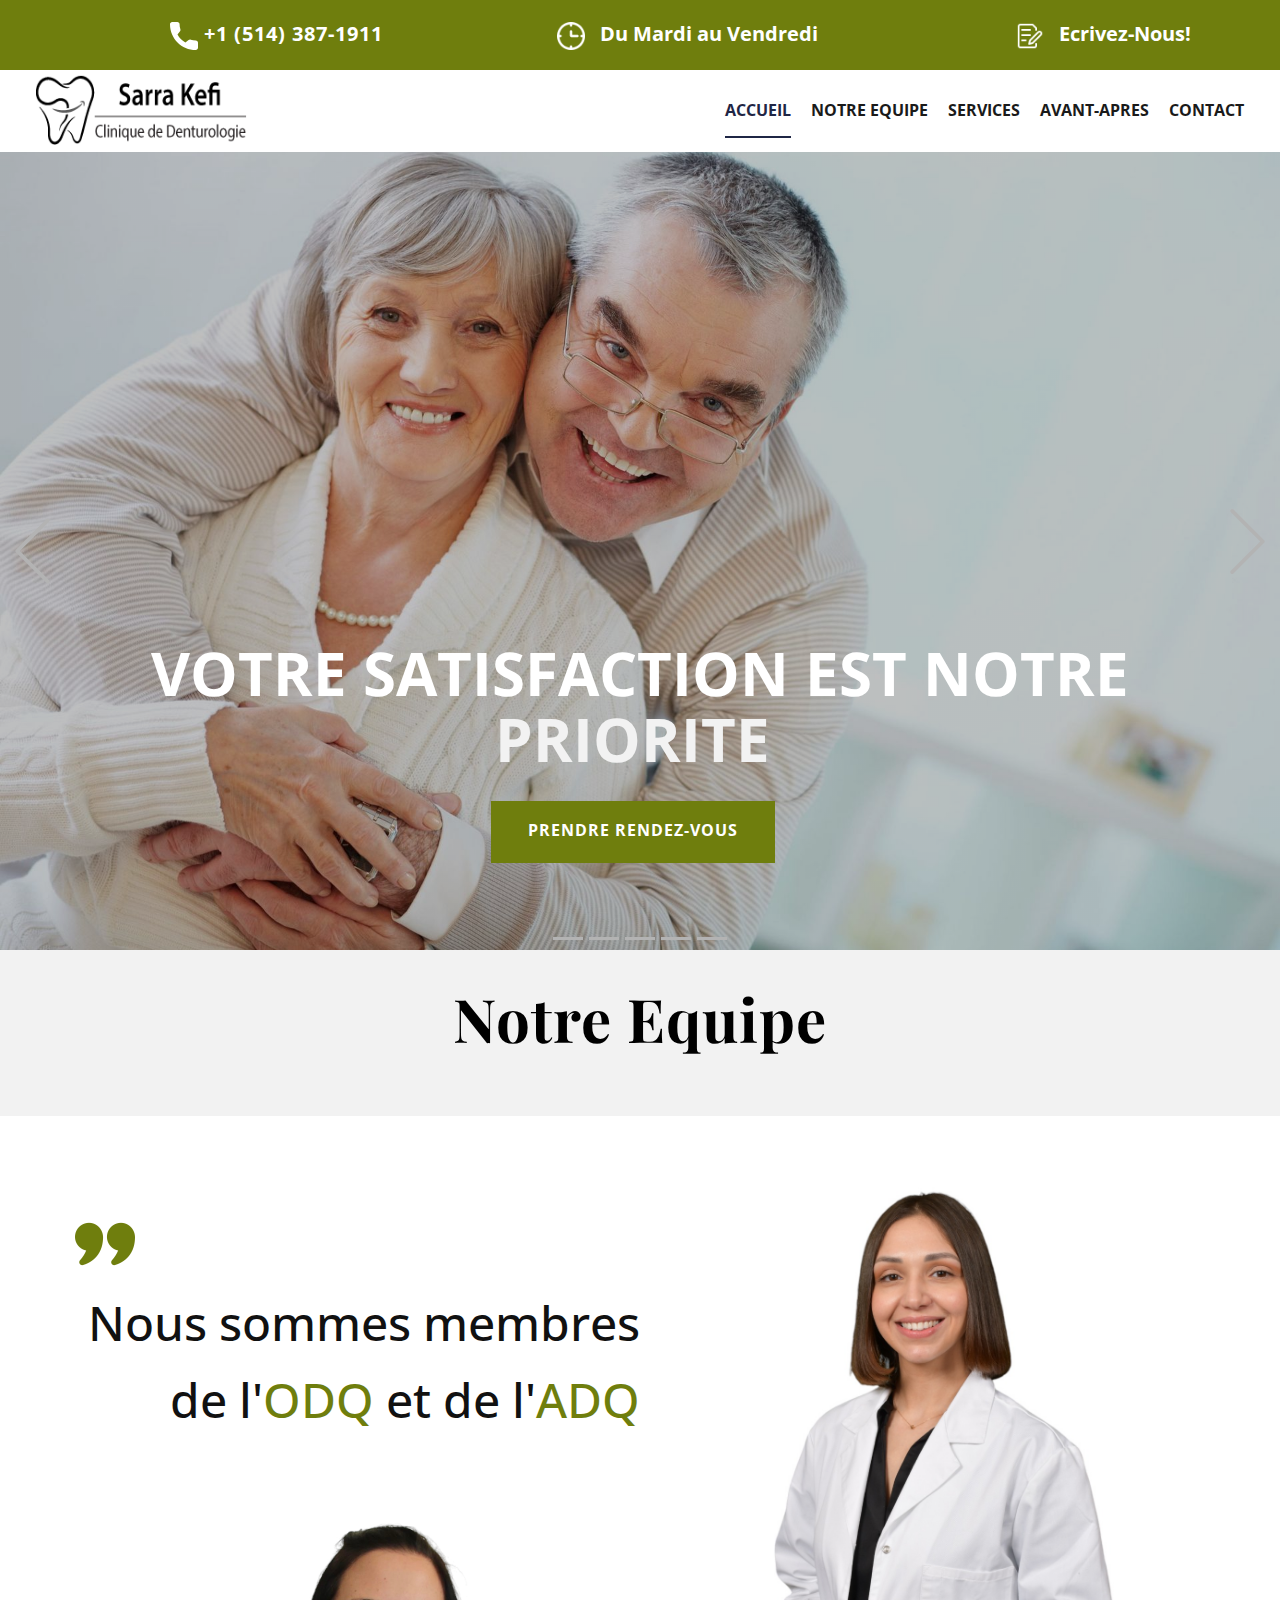
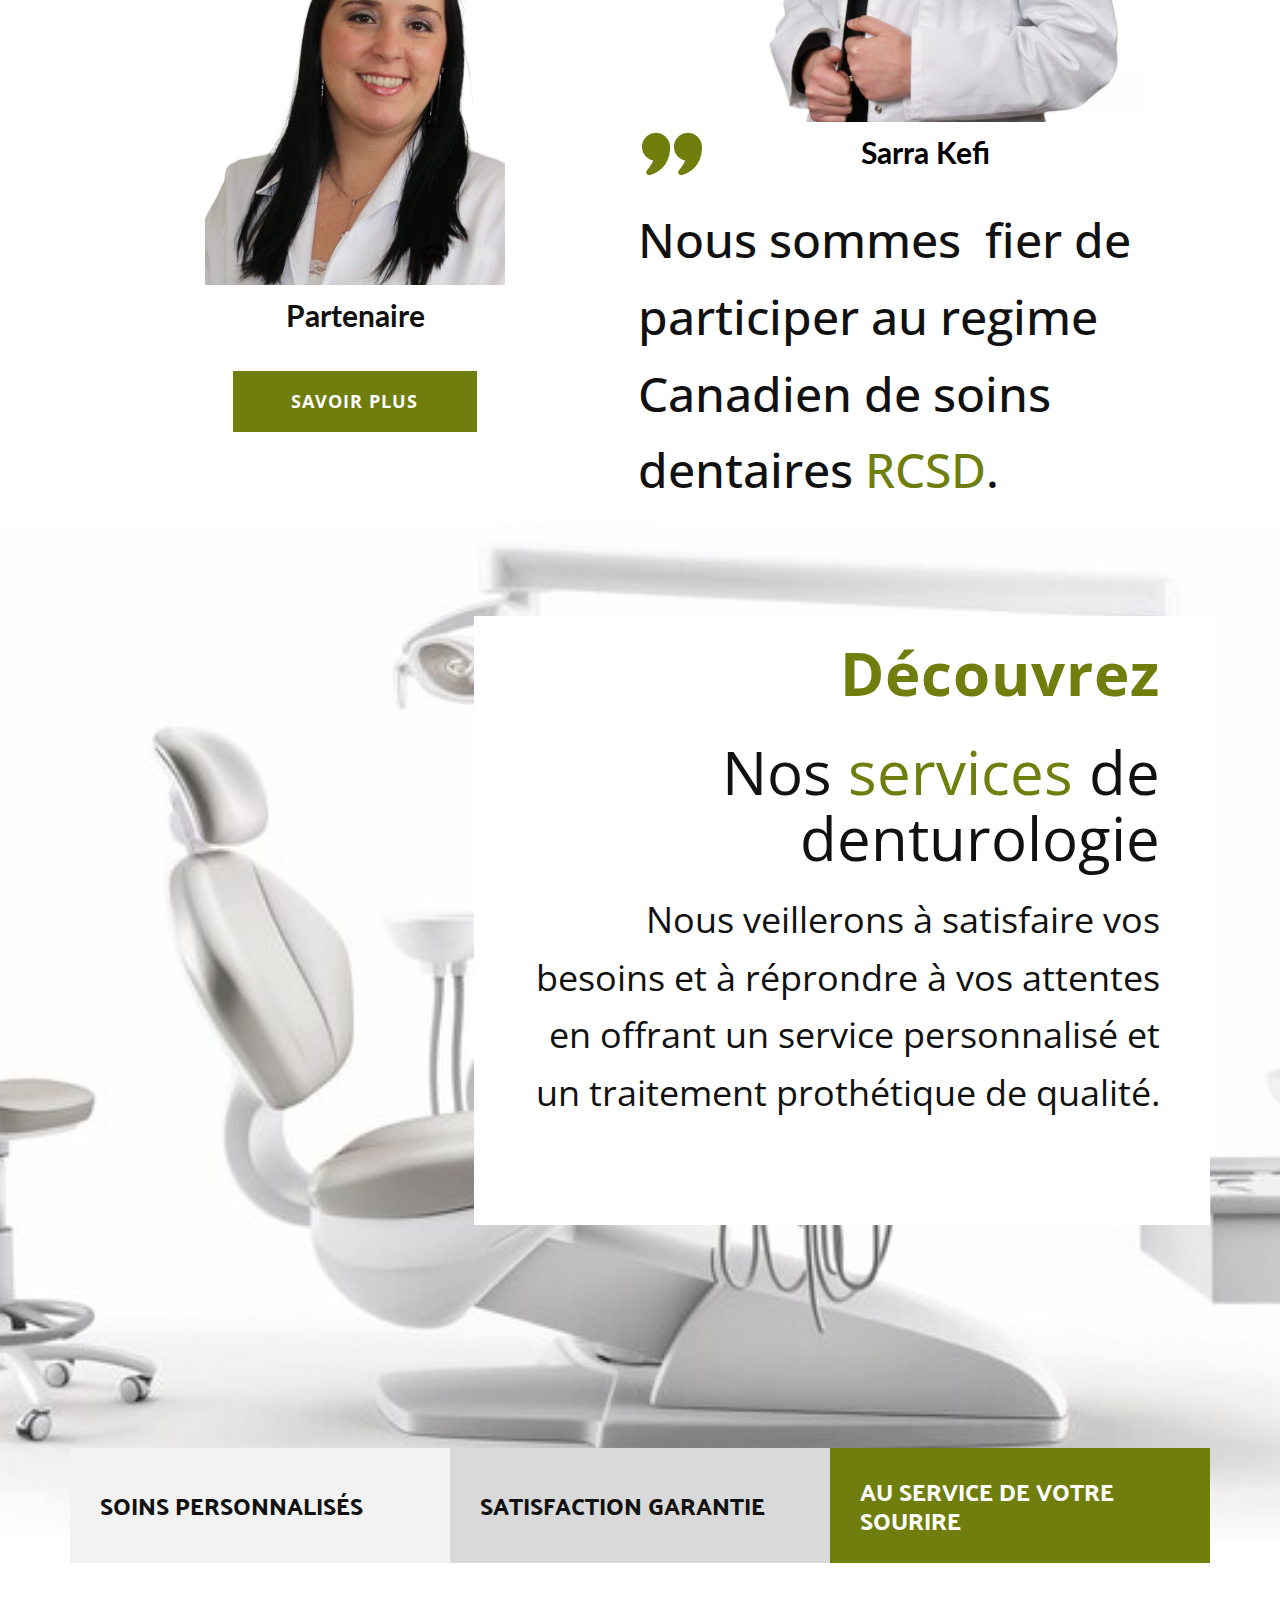
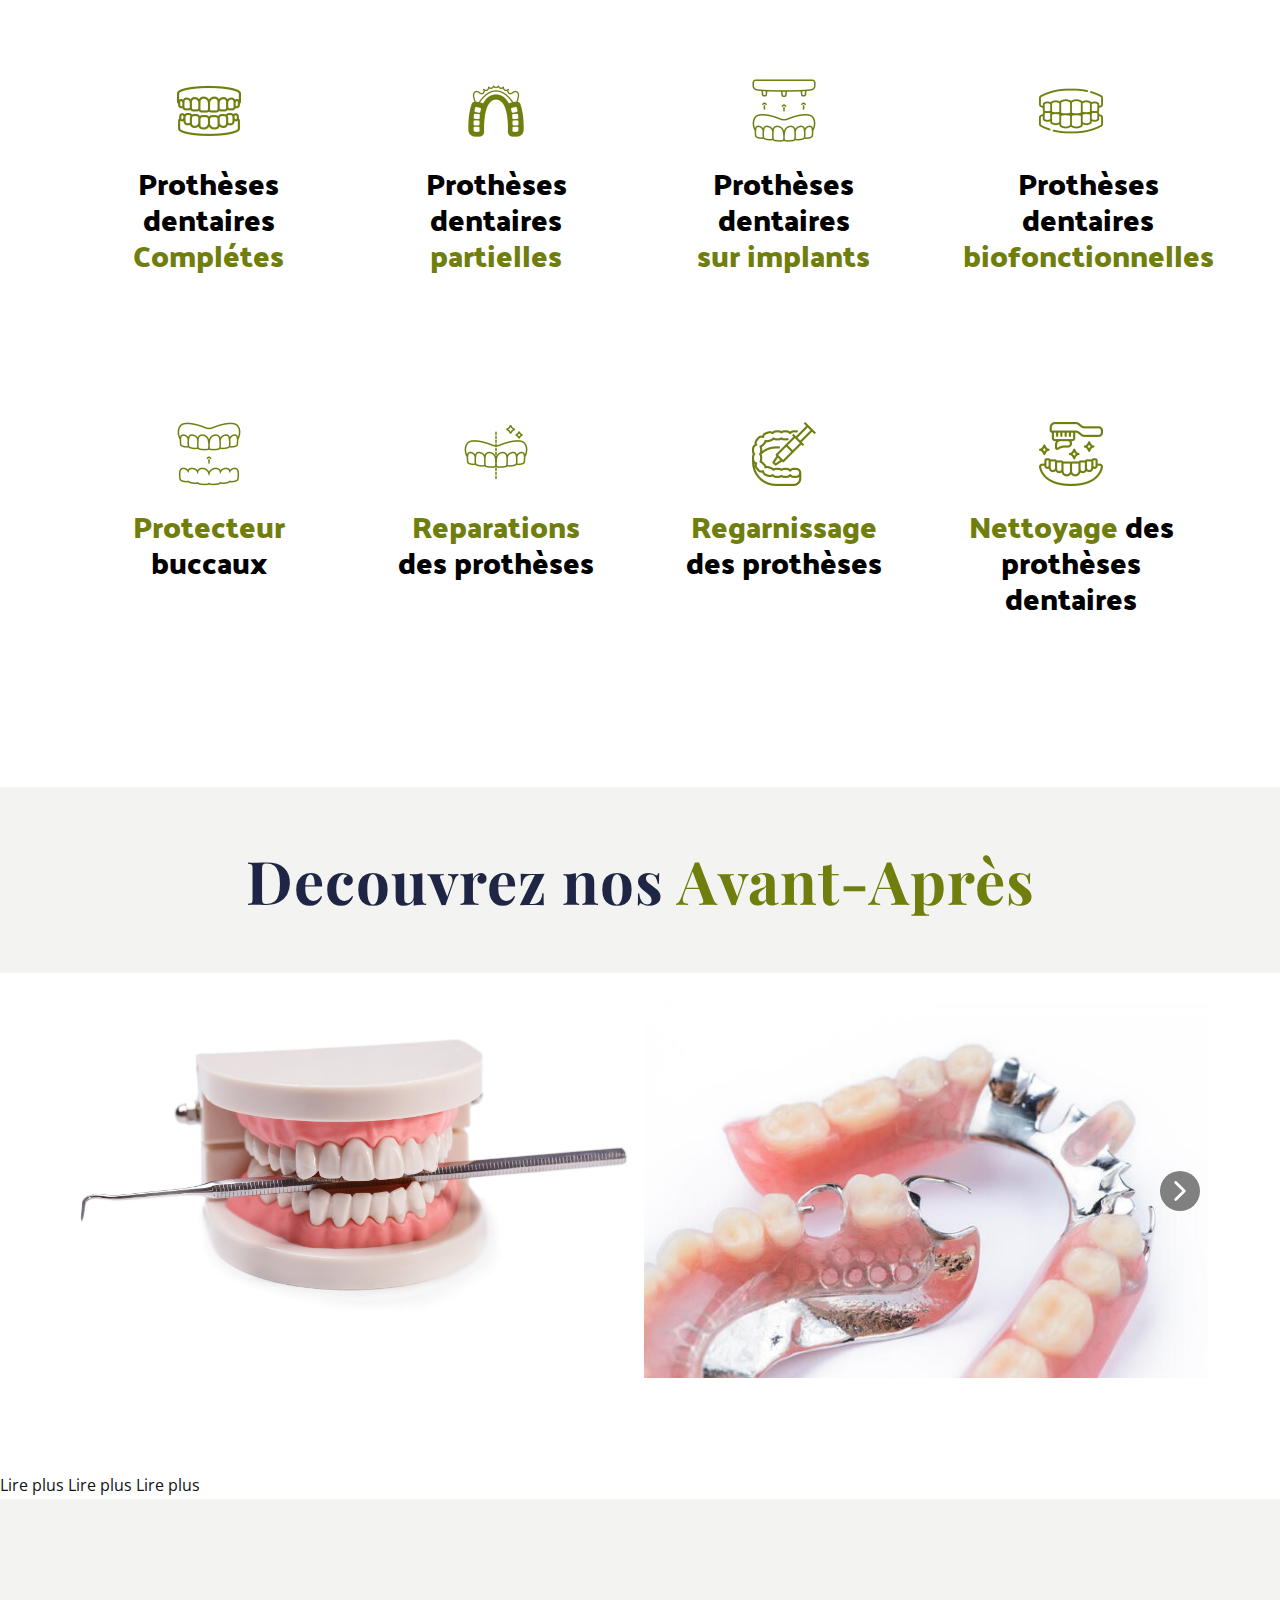
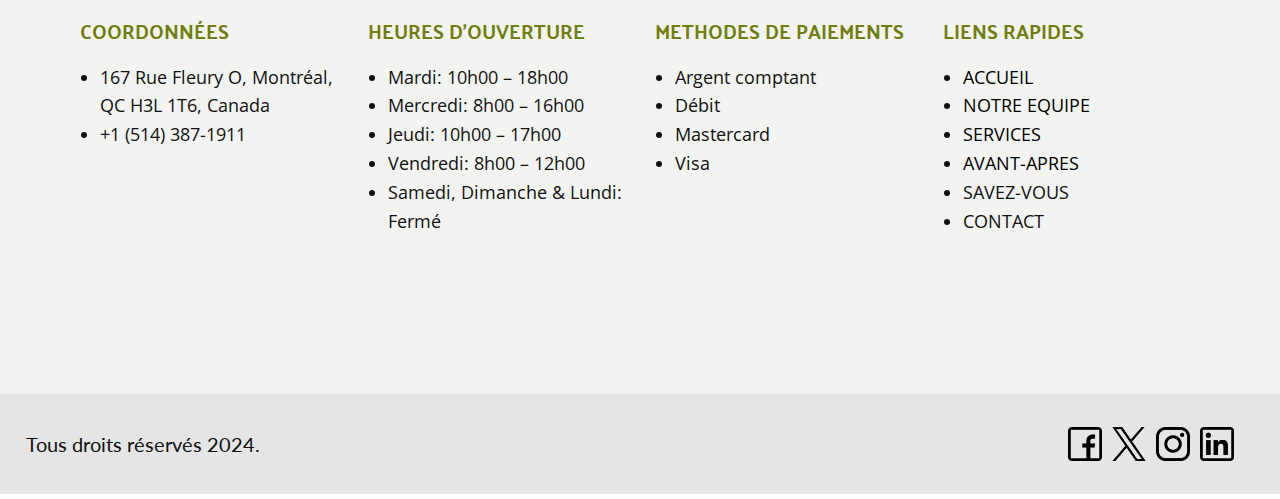
==== commit c12676f2: "Update index.html" ====
--- a/index.html
+++ b/index.html
@@ -367,47 +367,47 @@
       <div class="u-clearfix u-sheet u-sheet-1">
         <h2 class="u-custom-font u-font-playfair-display u-text u-text-black u-text-default u-text-1">Savez-vous?</h2>
         <p class="u-align-center u-text u-text-grey-75 u-text-2"> Un denturologiste est un professionnel de la santé qui confectionne des prothèses dentaires,&nbsp;si vous voulez en savoir plus sur les ​prothèses dentaires, lisez nos articles ...</p><!--blog--><!--blog_options_json--><!--{"type":"Recent","source":"","tags":"","count":""}--><!--/blog_options_json-->
-        <div class="u-blog u-expanded-width u-blog-1">
+        <!-- <div class="u-blog u-expanded-width u-blog-1">
           <div class="u-repeater u-repeater-1"><!--blog_post-->
-            <div class="u-align-center u-blog-post u-container-style u-repeater-item u-video-cover u-repeater-item-1">
+           <!--  <div class="u-align-center u-blog-post u-container-style u-repeater-item u-video-cover u-repeater-item-1">
               <div class="u-container-layout u-similar-container u-valign-top-sm u-valign-top-xs u-container-layout-1">
                 <a class="u-post-header-link" href="blog/pourquoi-vérifier-une-prothèse-dentaire-1.html"><!--blog_post_image-->
-                  <img alt="" class="u-blog-control u-expanded-width u-image u-image-default u-image-1" src="images/40930-img_service_01.jpg"><!--/blog_post_image-->
+               <!--    <img alt="" class="u-blog-control u-expanded-width u-image u-image-default u-image-1" src="images/40930-img_service_01.jpg"><!--/blog_post_image-->
                 </a>
-                <h4 class="u-blog-control u-text u-text-3">​​Pourquoi vérifier une prothèse dentaire?</h4><!--blog_post_metadata-->
-                <div class="u-blog-control u-metadata u-text-grey-30 u-metadata-1"><!--blog_post_metadata_date-->
-                  <span class="u-meta-date u-meta-icon">12 oct. 2024</span><!--/blog_post_metadata_date-->
-                </div><!--/blog_post_metadata--><!--blog_post_readmore-->
-                <a href="blog/pourquoi-vérifier-une-prothèse-dentaire-1.html" class="u-blog-control u-border-none u-btn u-button-style u-custom-color-1 u-btn-2"><!--blog_post_readmore_content--><!--options_json--><!--{"content":"Lire plus","defaultValue":"Lire la suite"}--><!--/options_json-->Lire plus<!--/blog_post_readmore_content--></a><!--/blog_post_readmore-->
-              </div>
-            </div><div class="u-align-center u-blog-post u-container-style u-gradient u-repeater-item u-video-cover u-repeater-item-2">
+               <!--  <h4 class="u-blog-control u-text u-text-3">​​Pourquoi vérifier une prothèse dentaire?</h4><!--blog_post_metadata-->
+               <!--  <div class="u-blog-control u-metadata u-text-grey-30 u-metadata-1"><!--blog_post_metadata_date-->
+               <!--    <span class="u-meta-date u-meta-icon">12 oct. 2024</span><!--/blog_post_metadata_date-->
+              <!--   </div><!--/blog_post_metadata--><!--blog_post_readmore-->
+              <!--   <a href="blog/pourquoi-vérifier-une-prothèse-dentaire-1.html" class="u-blog-control u-border-none u-btn u-button-style u-custom-color-1 u-btn-2"><!--blog_post_readmore_content--><!--options_json--><!--{"content":"Lire plus","defaultValue":"Lire la suite"}--><!--/options_json-->Lire plus<!--/blog_post_readmore_content--></a><!--/blog_post_readmore-->
+              </div>
+          <!--   </div><div class="u-align-center u-blog-post u-container-style u-gradient u-repeater-item u-video-cover u-repeater-item-2">
               <div class="u-container-layout u-similar-container u-valign-top-sm u-valign-top-xs u-container-layout-2">
                 <a class="u-post-header-link" href="blog/guide-complet-pour-un-sourire-radieux.html"><!--blog_post_image-->
-                  <img alt="" class="u-blog-control u-expanded-width u-image u-image-default u-image-2" src="images/hdr_01.jpg" data-image-width="1920" data-image-height="1080"><!--/blog_post_image-->
+              <!--     <img alt="" class="u-blog-control u-expanded-width u-image u-image-default u-image-2" src="images/hdr_01.jpg" data-image-width="1920" data-image-height="1080"><!--/blog_post_image-->
                 </a>
-                <h4 class="u-blog-control u-text u-text-4">Guide Complet pour un Sourire R​adieux</h4><!--blog_post_metadata-->
-                <div class="u-blog-control u-metadata u-text-grey-30 u-metadata-2"><!--blog_post_metadata_date-->
-                  <span class="u-meta-date u-meta-icon">12 oct. 2024</span><!--/blog_post_metadata_date-->
+              <!--   <h4 class="u-blog-control u-text u-text-4">Guide Complet pour un Sourire R​adieux</h4><!--blog_post_metadata-->
+              <!--   <div class="u-blog-control u-metadata u-text-grey-30 u-metadata-2"><!--blog_post_metadata_date-->
+              <!--     <span class="u-meta-date u-meta-icon">12 oct. 2024</span><!--/blog_post_metadata_date-->
                 </div><!--/blog_post_metadata--><!--blog_post_readmore-->
-                <a href="blog/guide-complet-pour-un-sourire-radieux.html" class="u-blog-control u-border-none u-btn u-button-style u-custom-color-1 u-btn-4"><!--blog_post_readmore_content--><!--options_json--><!--{"content":"Lire plus","defaultValue":"Lire la suite"}--><!--/options_json-->Lire plus<!--/blog_post_readmore_content--></a><!--/blog_post_readmore-->
-              </div>
-            </div><div class="u-align-center u-blog-post u-container-style u-repeater-item u-video-cover u-repeater-item-3">
-              <div class="u-container-layout u-similar-container u-valign-top-sm u-valign-top-xs u-container-layout-3">
-                <a class="u-post-header-link" href="blog/tout-savoir-sur-les-prothèses-dentaires.html"><!--blog_post_image-->
-                  <img alt="" class="u-blog-control u-expanded-width u-image u-image-default u-image-3" src="images/full-set-acrylic-denture-isolated-white-background.jpg" data-image-width="4600" data-image-height="2488"><!--/blog_post_image-->
+             <!--    <a href="blog/guide-complet-pour-un-sourire-radieux.html" class="u-blog-control u-border-none u-btn u-button-style u-custom-color-1 u-btn-4"><!--blog_post_readmore_content--><!--options_json--><!--{"content":"Lire plus","defaultValue":"Lire la suite"}--><!--/options_json-->Lire plus<!--/blog_post_readmore_content--></a><!--/blog_post_readmore-->
+              </div>
+           <!--  </div><div class="u-align-center u-blog-post u-container-style u-repeater-item u-video-cover u-repeater-item-3">
+            <!--   <div class="u-container-layout u-similar-container u-valign-top-sm u-valign-top-xs u-container-layout-3">
+             <!--    <a class="u-post-header-link" href="blog/tout-savoir-sur-les-prothèses-dentaires.html"><!--blog_post_image-->
+             <!--      <img alt="" class="u-blog-control u-expanded-width u-image u-image-default u-image-3" src="images/full-set-acrylic-denture-isolated-white-background.jpg" data-image-width="4600" data-image-height="2488"><!--/blog_post_image-->
                 </a>
-                <h4 class="u-blog-control u-text u-text-5">​Tout savoir sur les prothèses dentaires</h4><!--blog_post_metadata-->
-                <div class="u-blog-control u-metadata u-text-grey-30 u-metadata-3"><!--blog_post_metadata_date-->
-                  <span class="u-meta-date u-meta-icon">12 oct. 2024</span><!--/blog_post_metadata_date-->
+             <!--    <h4 class="u-blog-control u-text u-text-5">​Tout savoir sur les prothèses dentaires</h4><!--blog_post_metadata-->
+             <!--    <div class="u-blog-control u-metadata u-text-grey-30 u-metadata-3"><!--blog_post_metadata_date-->
+              <!--     <span class="u-meta-date u-meta-icon">12 oct. 2024</span><!--/blog_post_metadata_date-->
                 </div><!--/blog_post_metadata--><!--blog_post_readmore-->
-                <a href="blog/tout-savoir-sur-les-prothèses-dentaires.html" class="u-blog-control u-border-none u-btn u-button-style u-custom-color-1 u-btn-6"><!--blog_post_readmore_content--><!--options_json--><!--{"content":"Lire plus","defaultValue":"Lire la suite"}--><!--/options_json-->Lire plus<!--/blog_post_readmore_content--></a><!--/blog_post_readmore-->
-              </div>
+              <!--   <a href="blog/tout-savoir-sur-les-prothèses-dentaires.html" class="u-blog-control u-border-none u-btn u-button-style u-custom-color-1 u-btn-6"><!--blog_post_readmore_content--><!--options_json--><!--{"content":"Lire plus","defaultValue":"Lire la suite"}--><!--/options_json-->Lire plus<!--/blog_post_readmore_content--></a><!--/blog_post_readmore-->
+          <!--     </div>
             </div><!--/blog_post--><!--blog_post-->
             <!--/blog_post--><!--blog_post-->
             <!--/blog_post-->
-          </div>
-        </div><!--/blog-->
-        <a href="" class="u-align-center u-border-2 u-border-custom-color-1 u-btn u-button-style u-hover-custom-color-1 u-none u-text-black u-text-hover-white u-btn-7"> VOIR TOUS NOS ARTICLES</a>
+         <!--  </div>
+      </div><!--/blog-->
+      <!--   <a href="" class="u-align-center u-border-2 u-border-custom-color-1 u-btn u-button-style u-hover-custom-color-1 u-none u-text-black u-text-hover-white u-btn-7"> VOIR TOUS NOS ARTICLES</a>
       </div>
     </section>-->
     <section class="u-clearfix u-gradient u-section-10" id="sec-eef1">
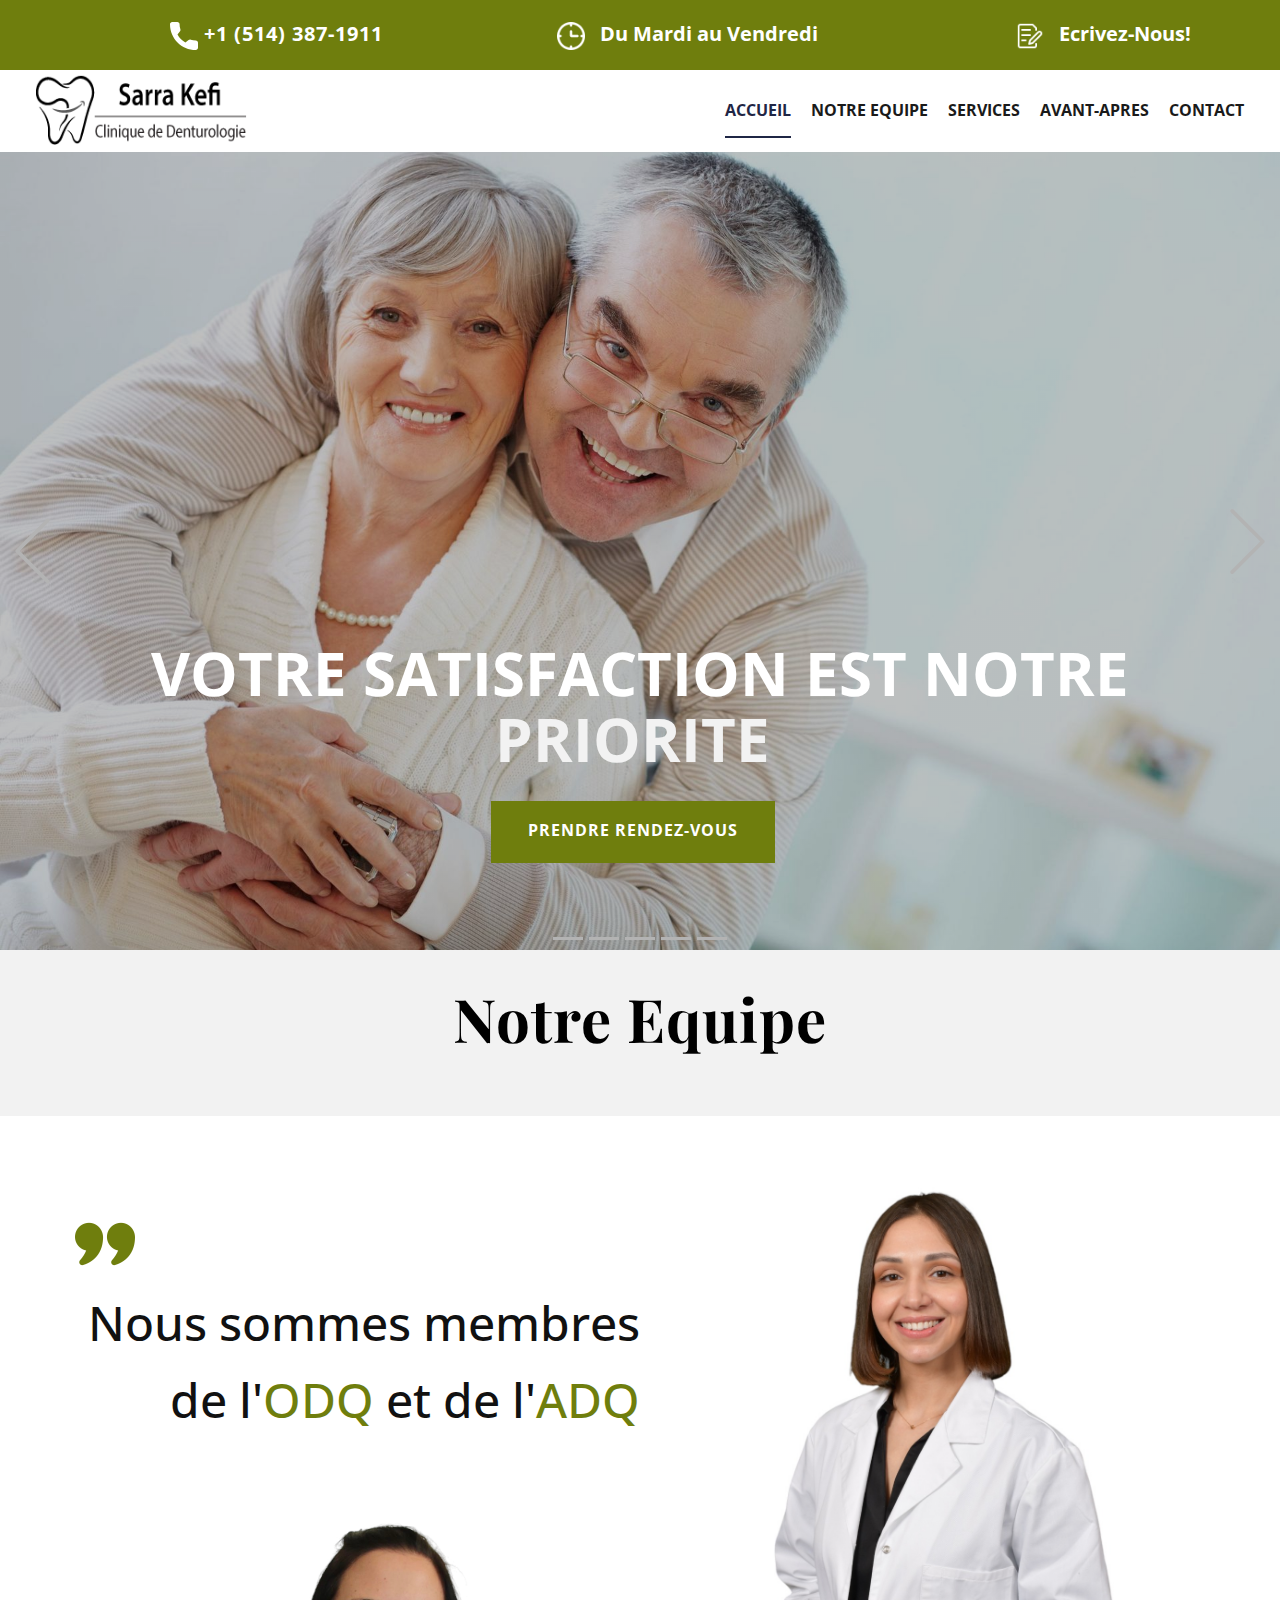
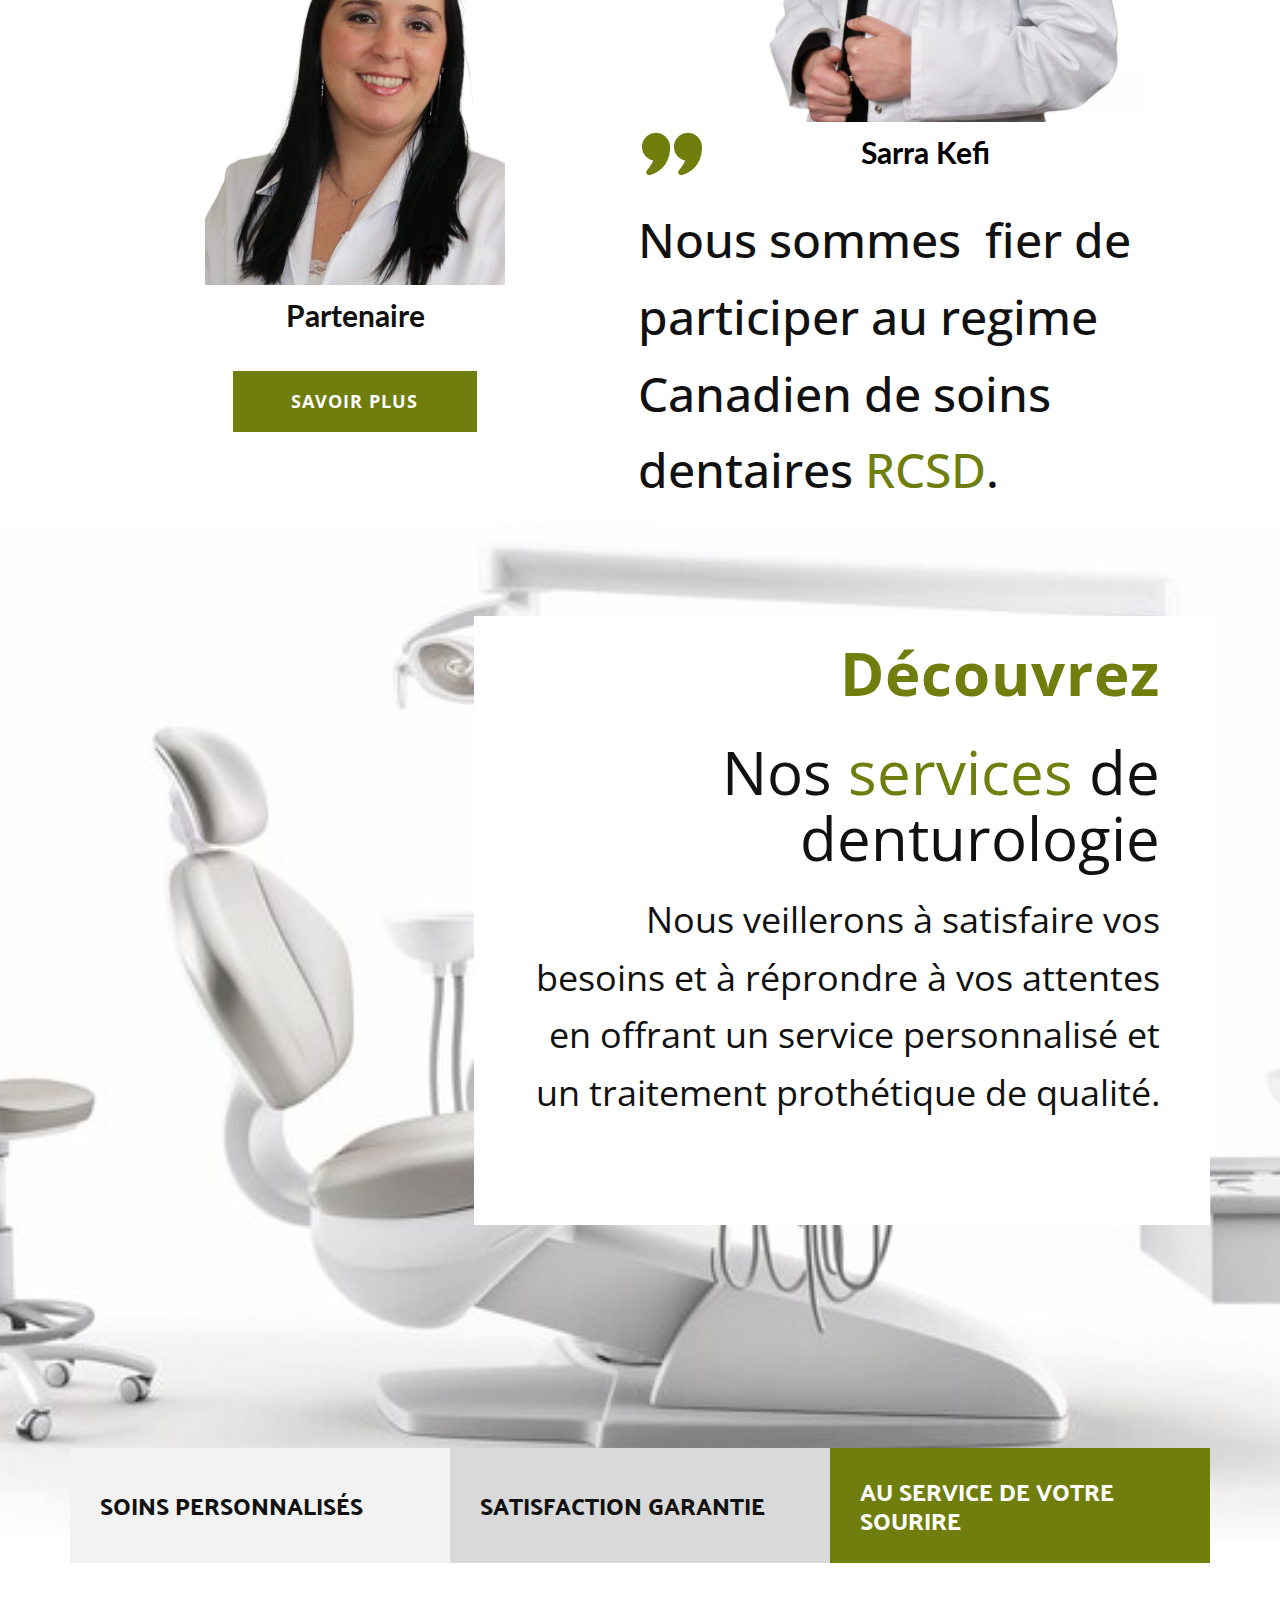
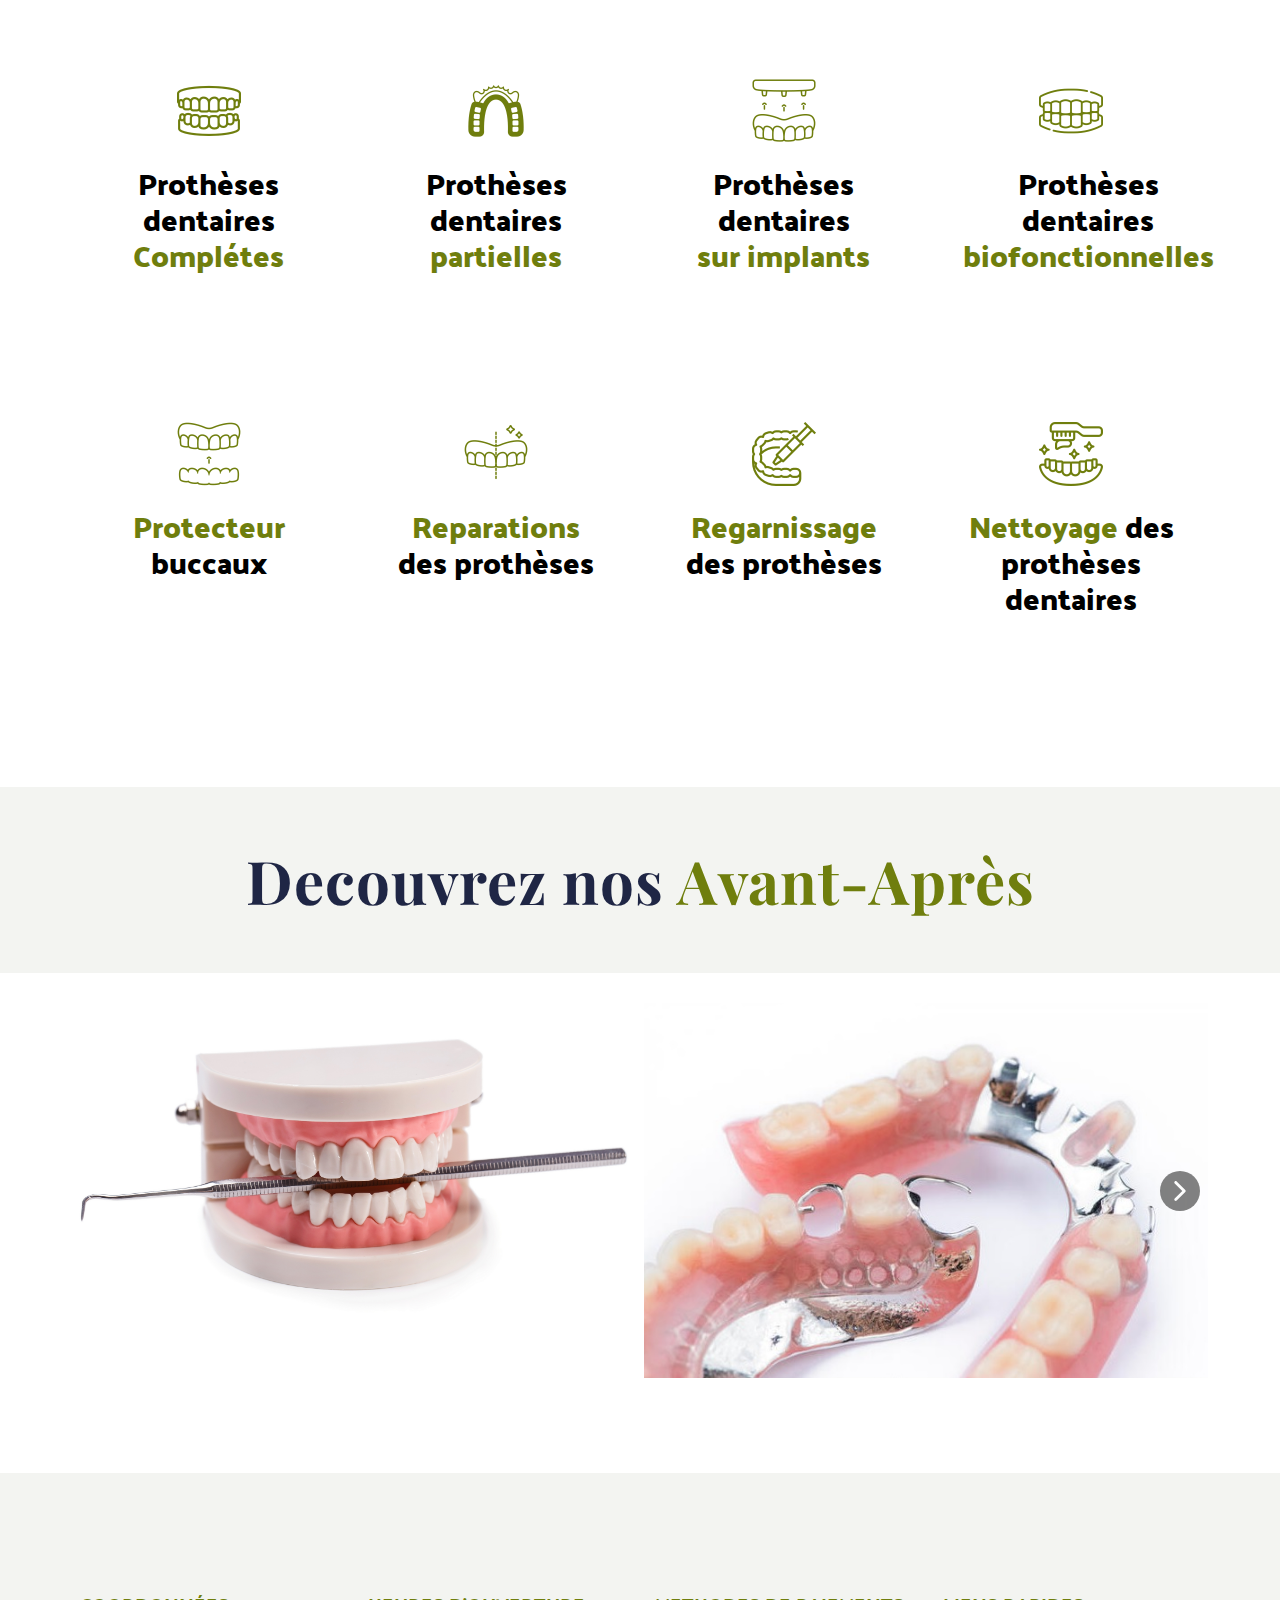
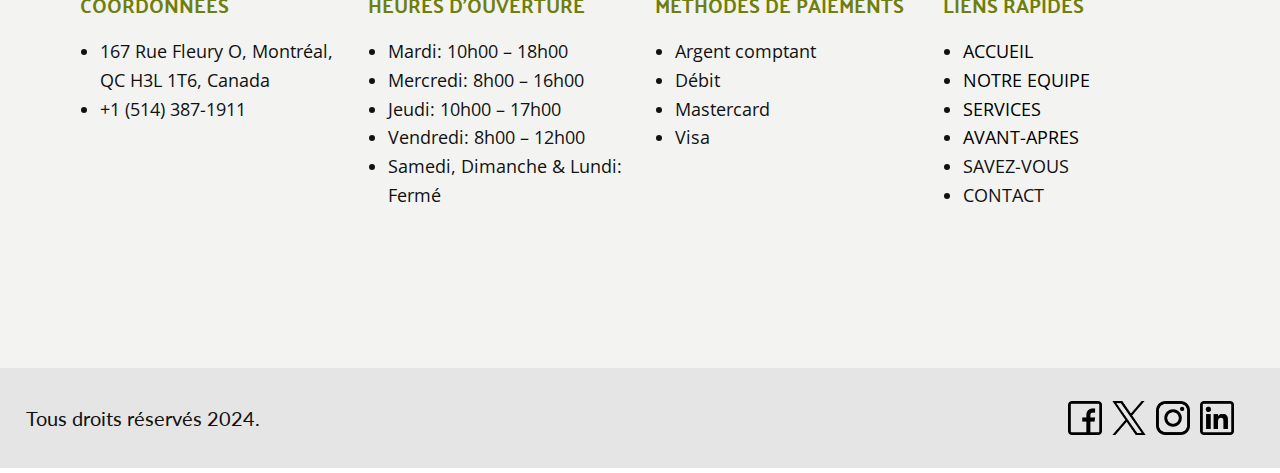
==== commit cd8affab: "Update index.html" ====
--- a/index.html
+++ b/index.html
@@ -378,7 +378,7 @@
                <!--  <div class="u-blog-control u-metadata u-text-grey-30 u-metadata-1"><!--blog_post_metadata_date-->
                <!--    <span class="u-meta-date u-meta-icon">12 oct. 2024</span><!--/blog_post_metadata_date-->
               <!--   </div><!--/blog_post_metadata--><!--blog_post_readmore-->
-              <!--   <a href="blog/pourquoi-vérifier-une-prothèse-dentaire-1.html" class="u-blog-control u-border-none u-btn u-button-style u-custom-color-1 u-btn-2"><!--blog_post_readmore_content--><!--options_json--><!--{"content":"Lire plus","defaultValue":"Lire la suite"}--><!--/options_json-->Lire plus<!--/blog_post_readmore_content--></a><!--/blog_post_readmore-->
+              <!--   <a href="blog/pourquoi-vérifier-une-prothèse-dentaire-1.html" class="u-blog-control u-border-none u-btn u-button-style u-custom-color-1 u-btn-2"><!--blog_post_readmore_content--><!--options_json--><!--{"content":"Lire plus","defaultValue":"Lire la suite"}--><!--/options_json--><!-- Lire plus--><!--/blog_post_readmore_content--></a><!--/blog_post_readmore-->
               </div>
           <!--   </div><div class="u-align-center u-blog-post u-container-style u-gradient u-repeater-item u-video-cover u-repeater-item-2">
               <div class="u-container-layout u-similar-container u-valign-top-sm u-valign-top-xs u-container-layout-2">
@@ -389,7 +389,7 @@
               <!--   <div class="u-blog-control u-metadata u-text-grey-30 u-metadata-2"><!--blog_post_metadata_date-->
               <!--     <span class="u-meta-date u-meta-icon">12 oct. 2024</span><!--/blog_post_metadata_date-->
                 </div><!--/blog_post_metadata--><!--blog_post_readmore-->
-             <!--    <a href="blog/guide-complet-pour-un-sourire-radieux.html" class="u-blog-control u-border-none u-btn u-button-style u-custom-color-1 u-btn-4"><!--blog_post_readmore_content--><!--options_json--><!--{"content":"Lire plus","defaultValue":"Lire la suite"}--><!--/options_json-->Lire plus<!--/blog_post_readmore_content--></a><!--/blog_post_readmore-->
+             <!--    <a href="blog/guide-complet-pour-un-sourire-radieux.html" class="u-blog-control u-border-none u-btn u-button-style u-custom-color-1 u-btn-4"><!--blog_post_readmore_content--><!--options_json--><!--{"content":"Lire plus","defaultValue":"Lire la suite"}--><!--/options_json--><!-- Lire plus--><!--/blog_post_readmore_content--></a><!--/blog_post_readmore-->
               </div>
            <!--  </div><div class="u-align-center u-blog-post u-container-style u-repeater-item u-video-cover u-repeater-item-3">
             <!--   <div class="u-container-layout u-similar-container u-valign-top-sm u-valign-top-xs u-container-layout-3">
@@ -400,7 +400,7 @@
              <!--    <div class="u-blog-control u-metadata u-text-grey-30 u-metadata-3"><!--blog_post_metadata_date-->
               <!--     <span class="u-meta-date u-meta-icon">12 oct. 2024</span><!--/blog_post_metadata_date-->
                 </div><!--/blog_post_metadata--><!--blog_post_readmore-->
-              <!--   <a href="blog/tout-savoir-sur-les-prothèses-dentaires.html" class="u-blog-control u-border-none u-btn u-button-style u-custom-color-1 u-btn-6"><!--blog_post_readmore_content--><!--options_json--><!--{"content":"Lire plus","defaultValue":"Lire la suite"}--><!--/options_json-->Lire plus<!--/blog_post_readmore_content--></a><!--/blog_post_readmore-->
+              <!--   <a href="blog/tout-savoir-sur-les-prothèses-dentaires.html" class="u-blog-control u-border-none u-btn u-button-style u-custom-color-1 u-btn-6"><!--blog_post_readmore_content--><!--options_json--><!--{"content":"Lire plus","defaultValue":"Lire la suite"}--><!--/options_json--><!-- Lire plus--><!--/blog_post_readmore_content--></a><!--/blog_post_readmore-->
           <!--     </div>
             </div><!--/blog_post--><!--blog_post-->
             <!--/blog_post--><!--blog_post-->
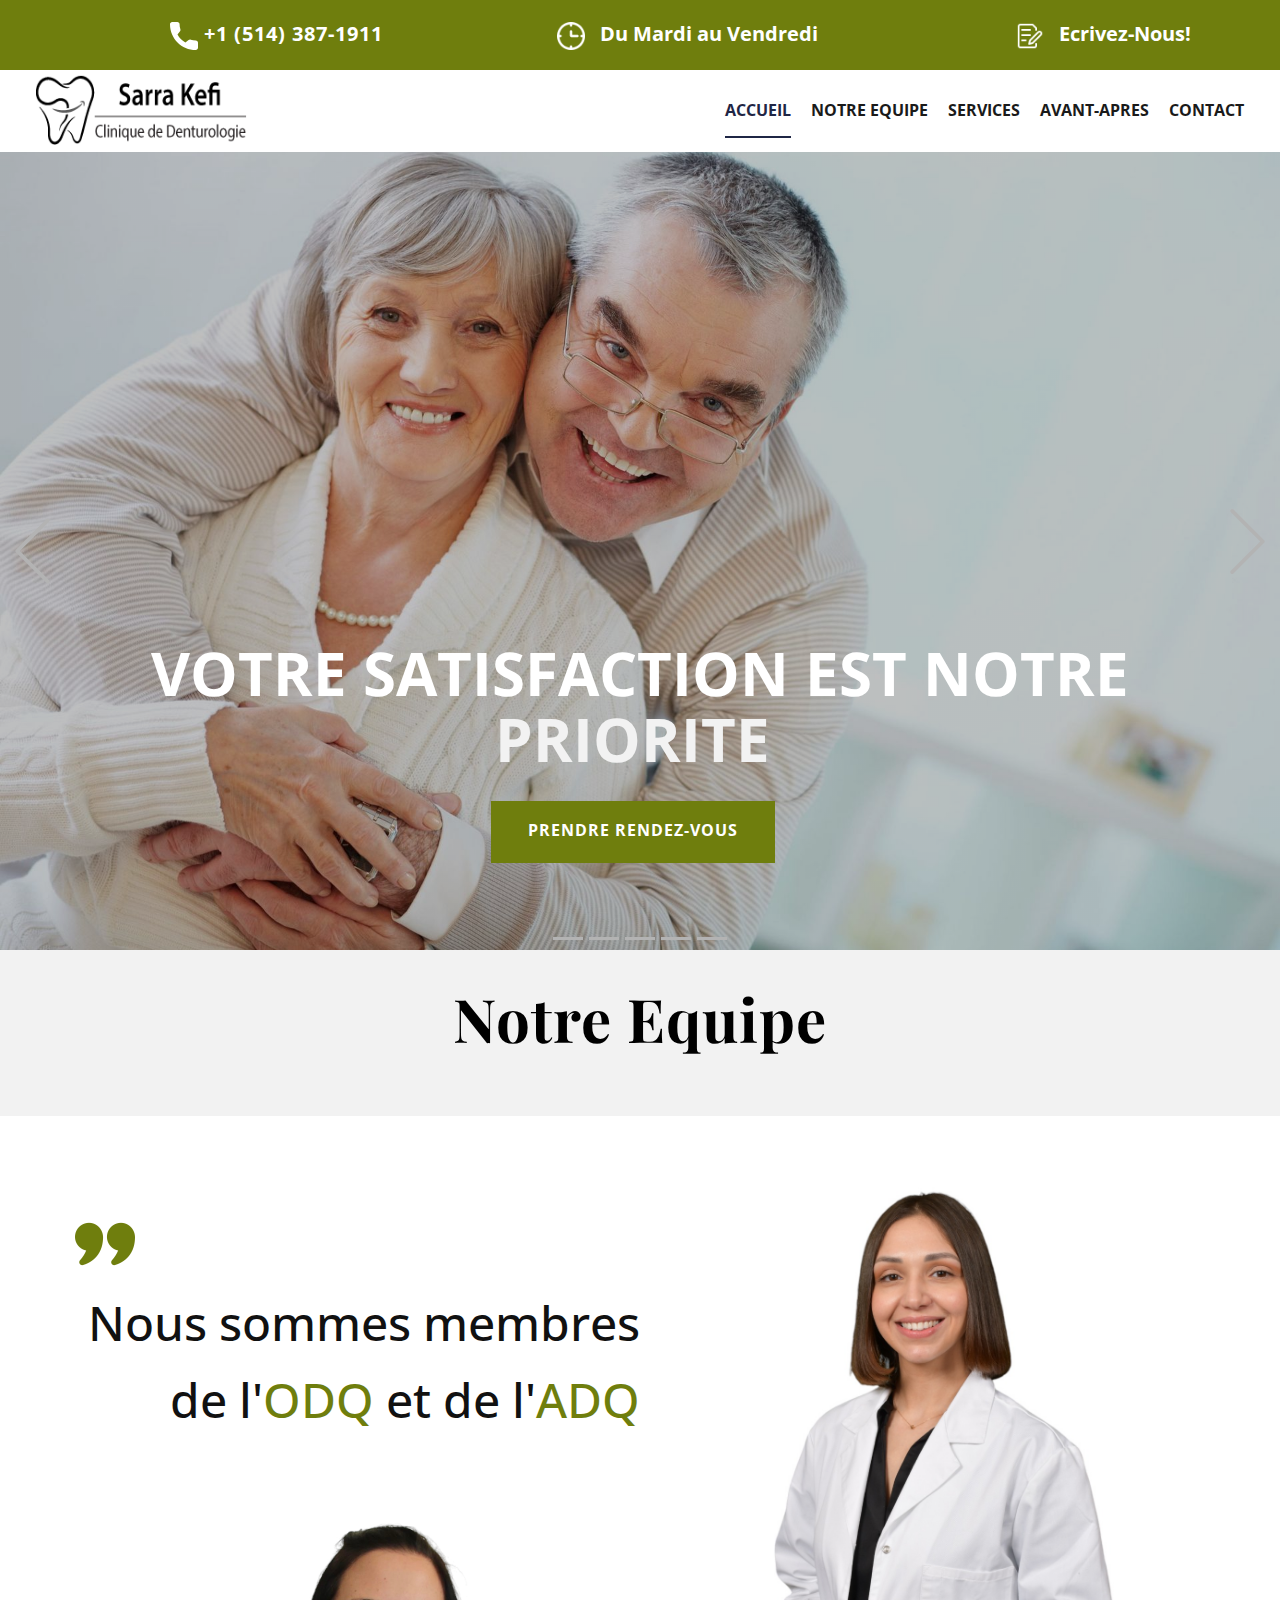
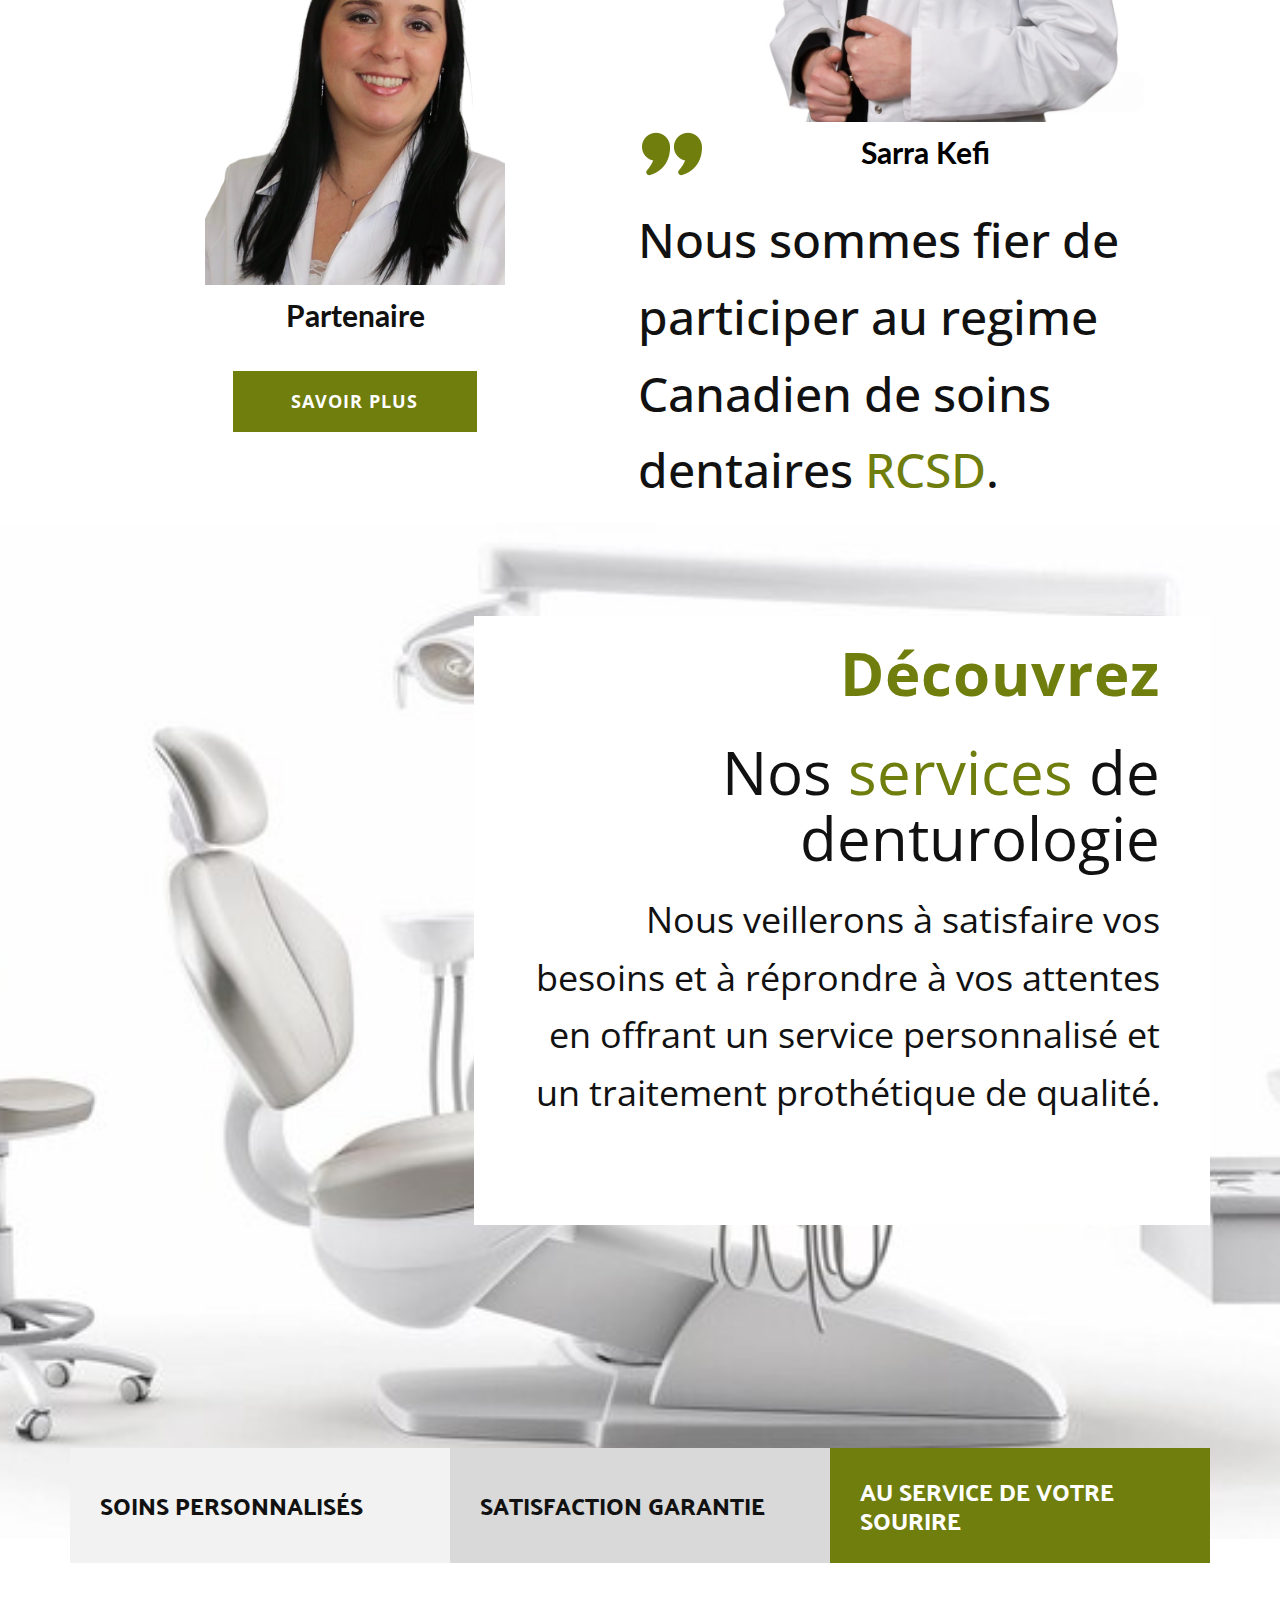
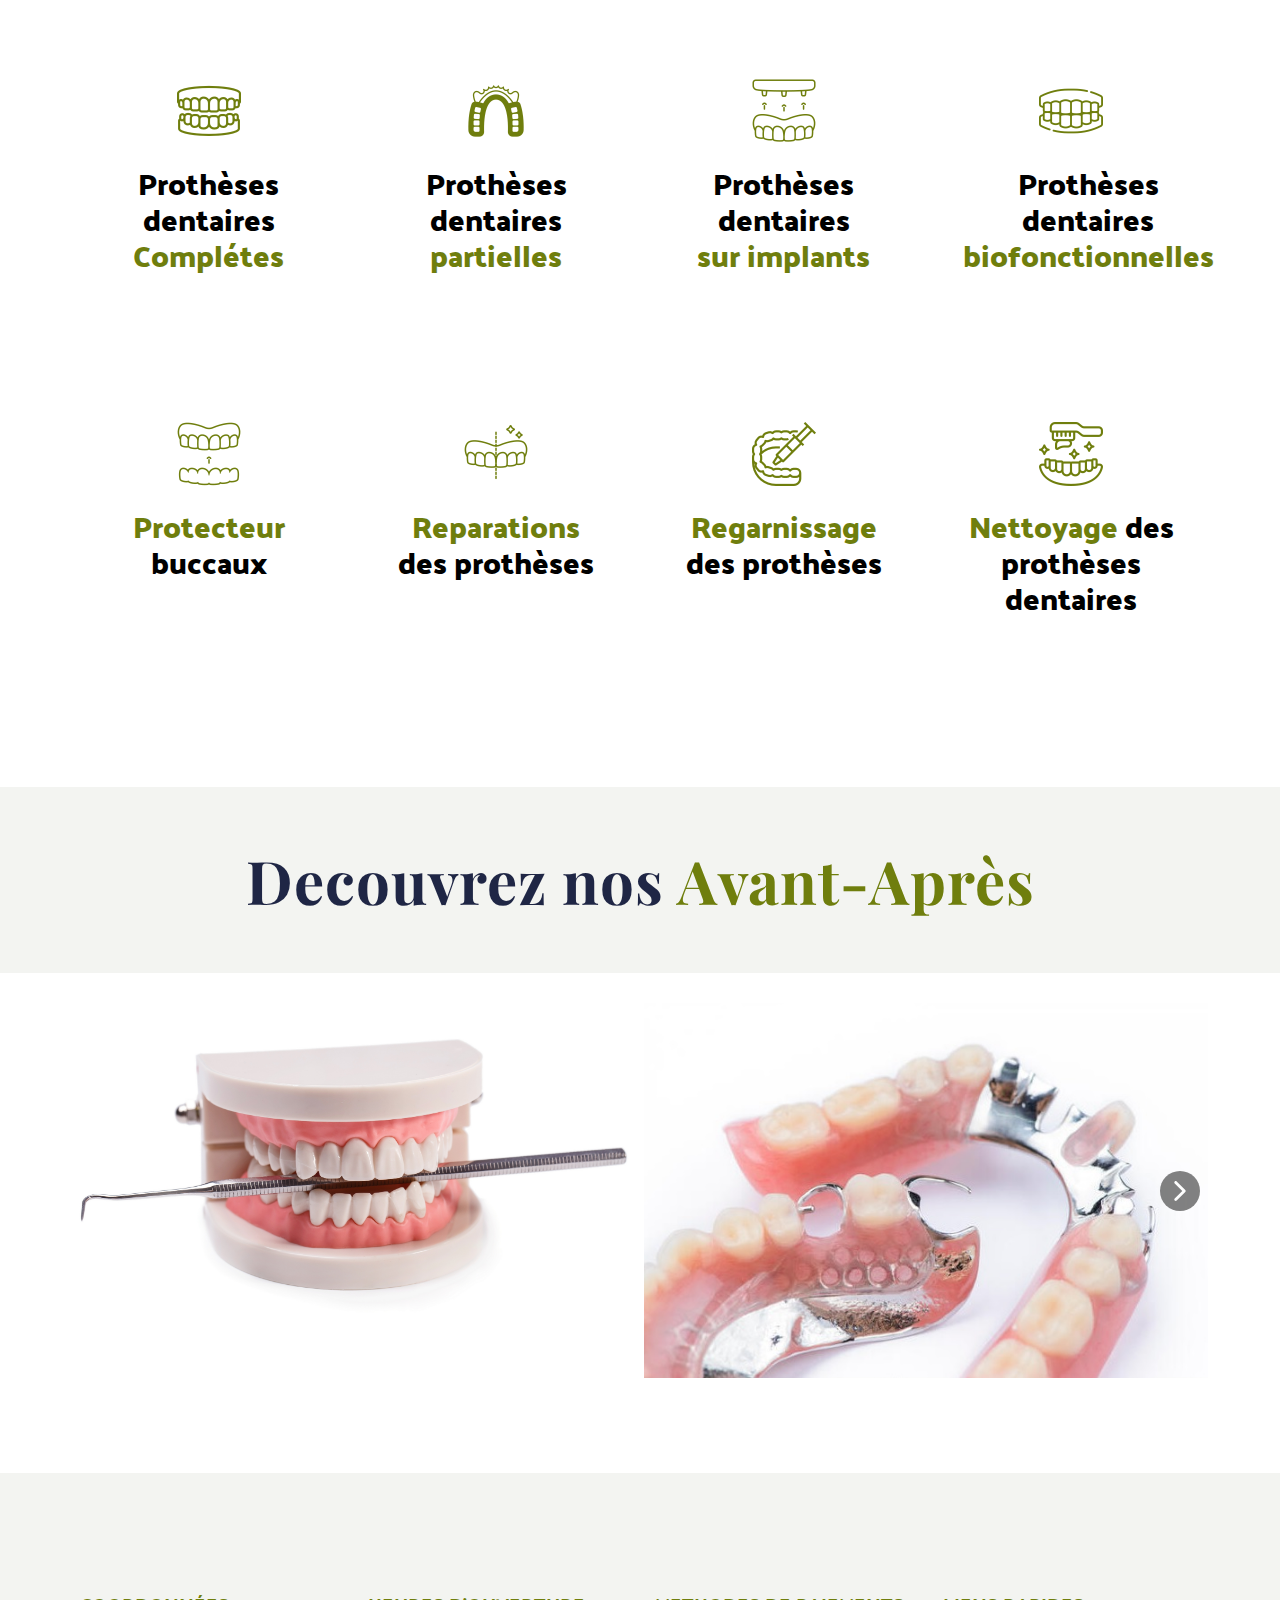
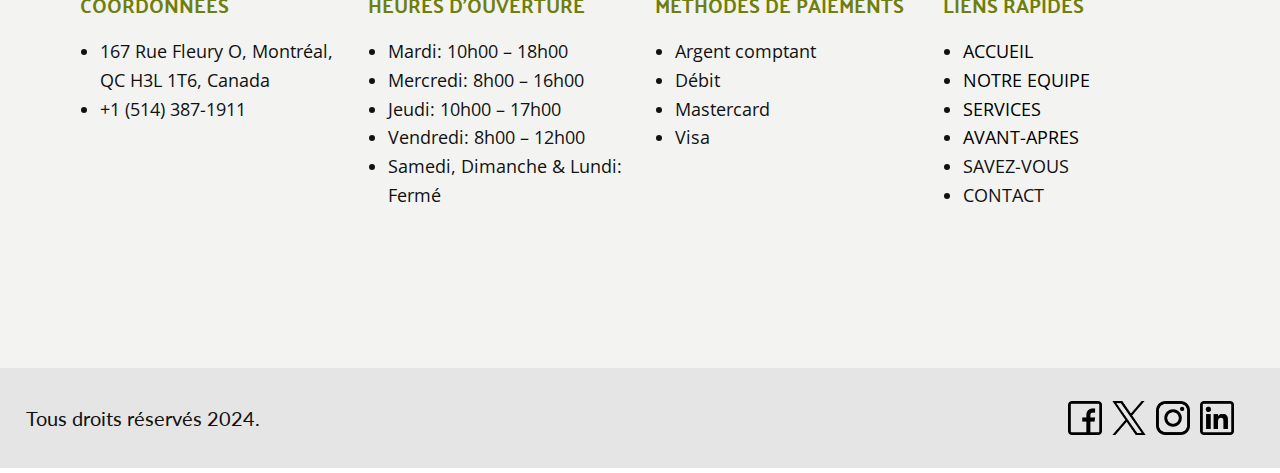
==== commit 3b43591d: "Update index.html" ====
--- a/index.html
+++ b/index.html
@@ -197,7 +197,7 @@
                 <div class="u-container-layout u-container-layout-2">
                   <img class="custom-expanded u-align-center u-image u-image-default u-image-2" src="images/DeWatermark.ai_1727260550018.png" alt="" data-image-width="1024" data-image-height="1280">
                   <p class="u-align-center u-text u-text-black u-text-3">Sarra Kefi</p><span class="u-file-icon u-icon u-icon-2"><img src="images/94ece552.png" alt=""></span>
-                  <h3 class="u-align-left-lg u-align-left-md u-align-left-xl u-align-right-sm u-align-right-xs u-custom-font u-text u-text-default u-text-font u-text-4"> Nous sommes &nbsp;fier de participer au regime Canadien de soins dentaires&nbsp;<span class="u-text-custom-color-1">RCSD</span>.
+                  <h3 class="u-align-left-lg u-align-left-md u-align-left-xl u-align-right-sm u-align-right-xs u-custom-font u-text u-text-default u-text-font u-text-4"> Nous sommes&nbsp;fier de participer au regime Canadien de soins dentaires&nbsp;<span class="u-text-custom-color-1">RCSD</span>.
                   </h3>
                 </div>
               </div>
